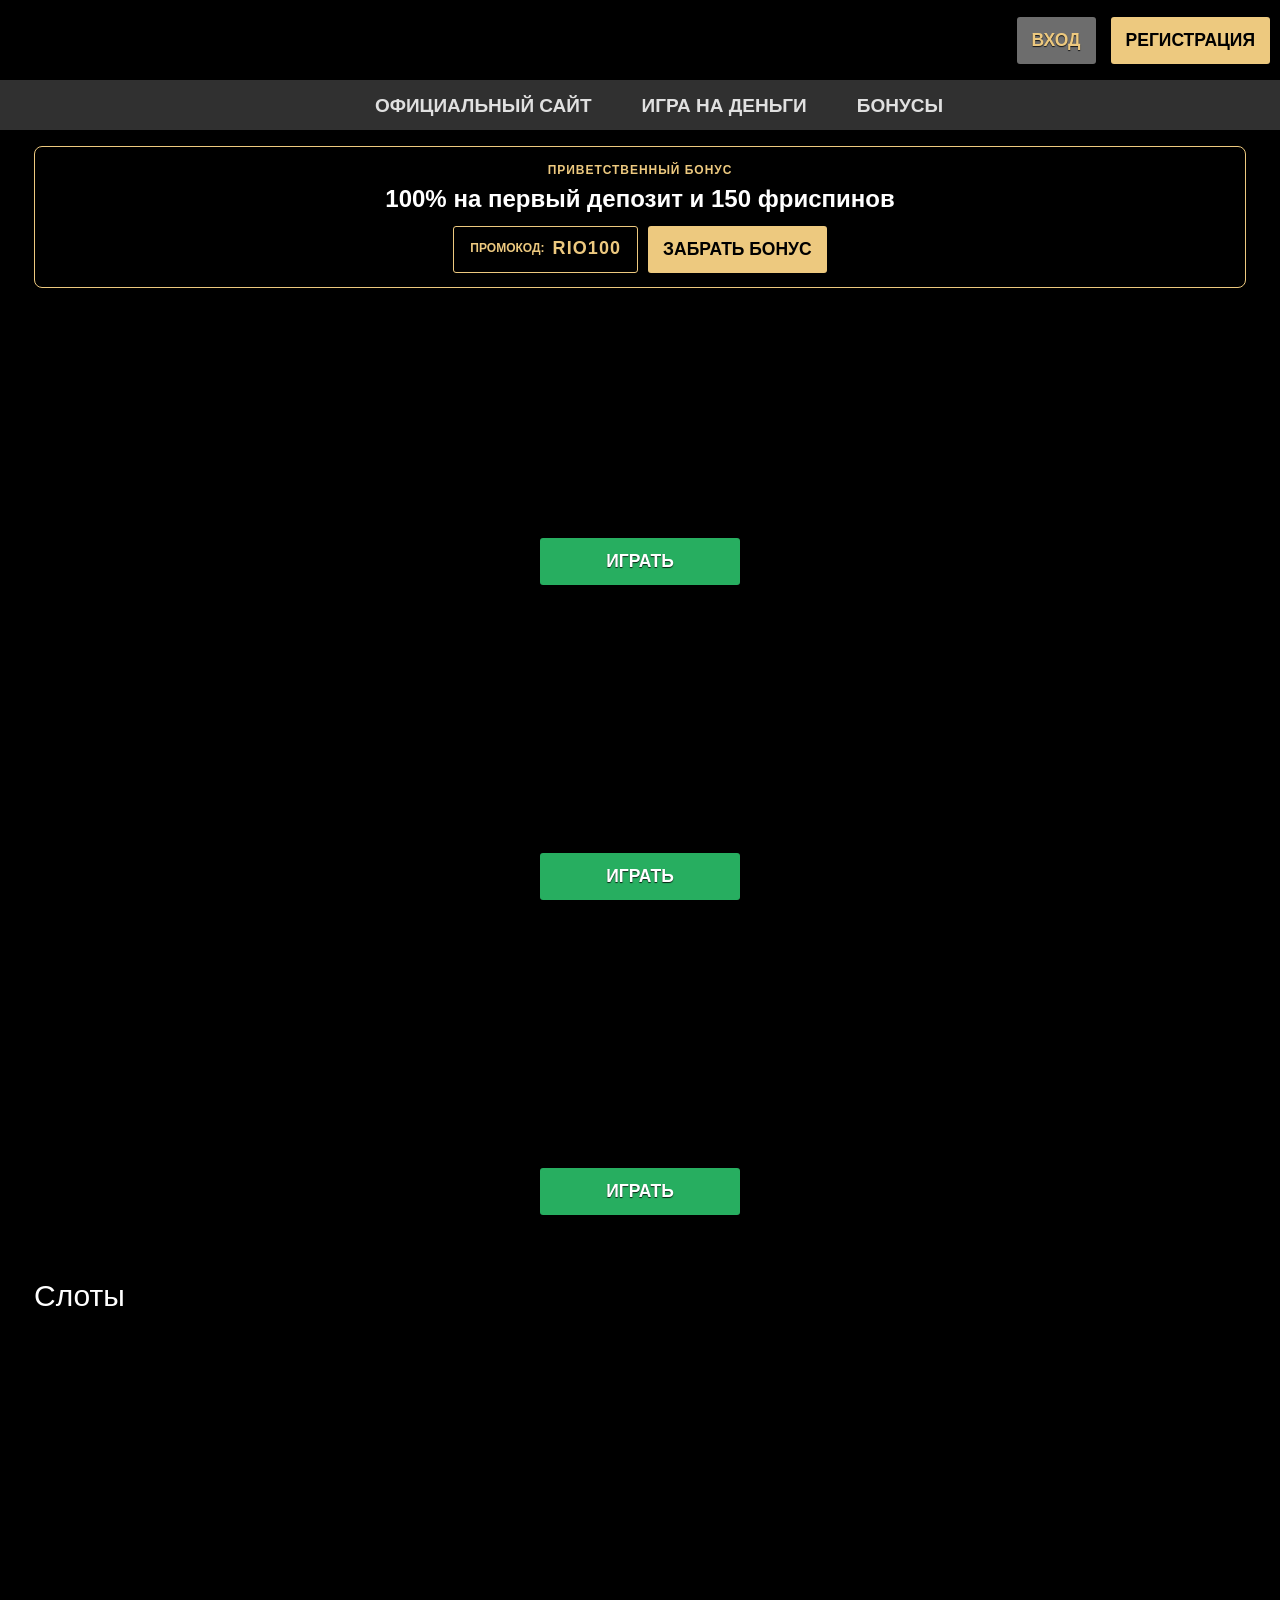
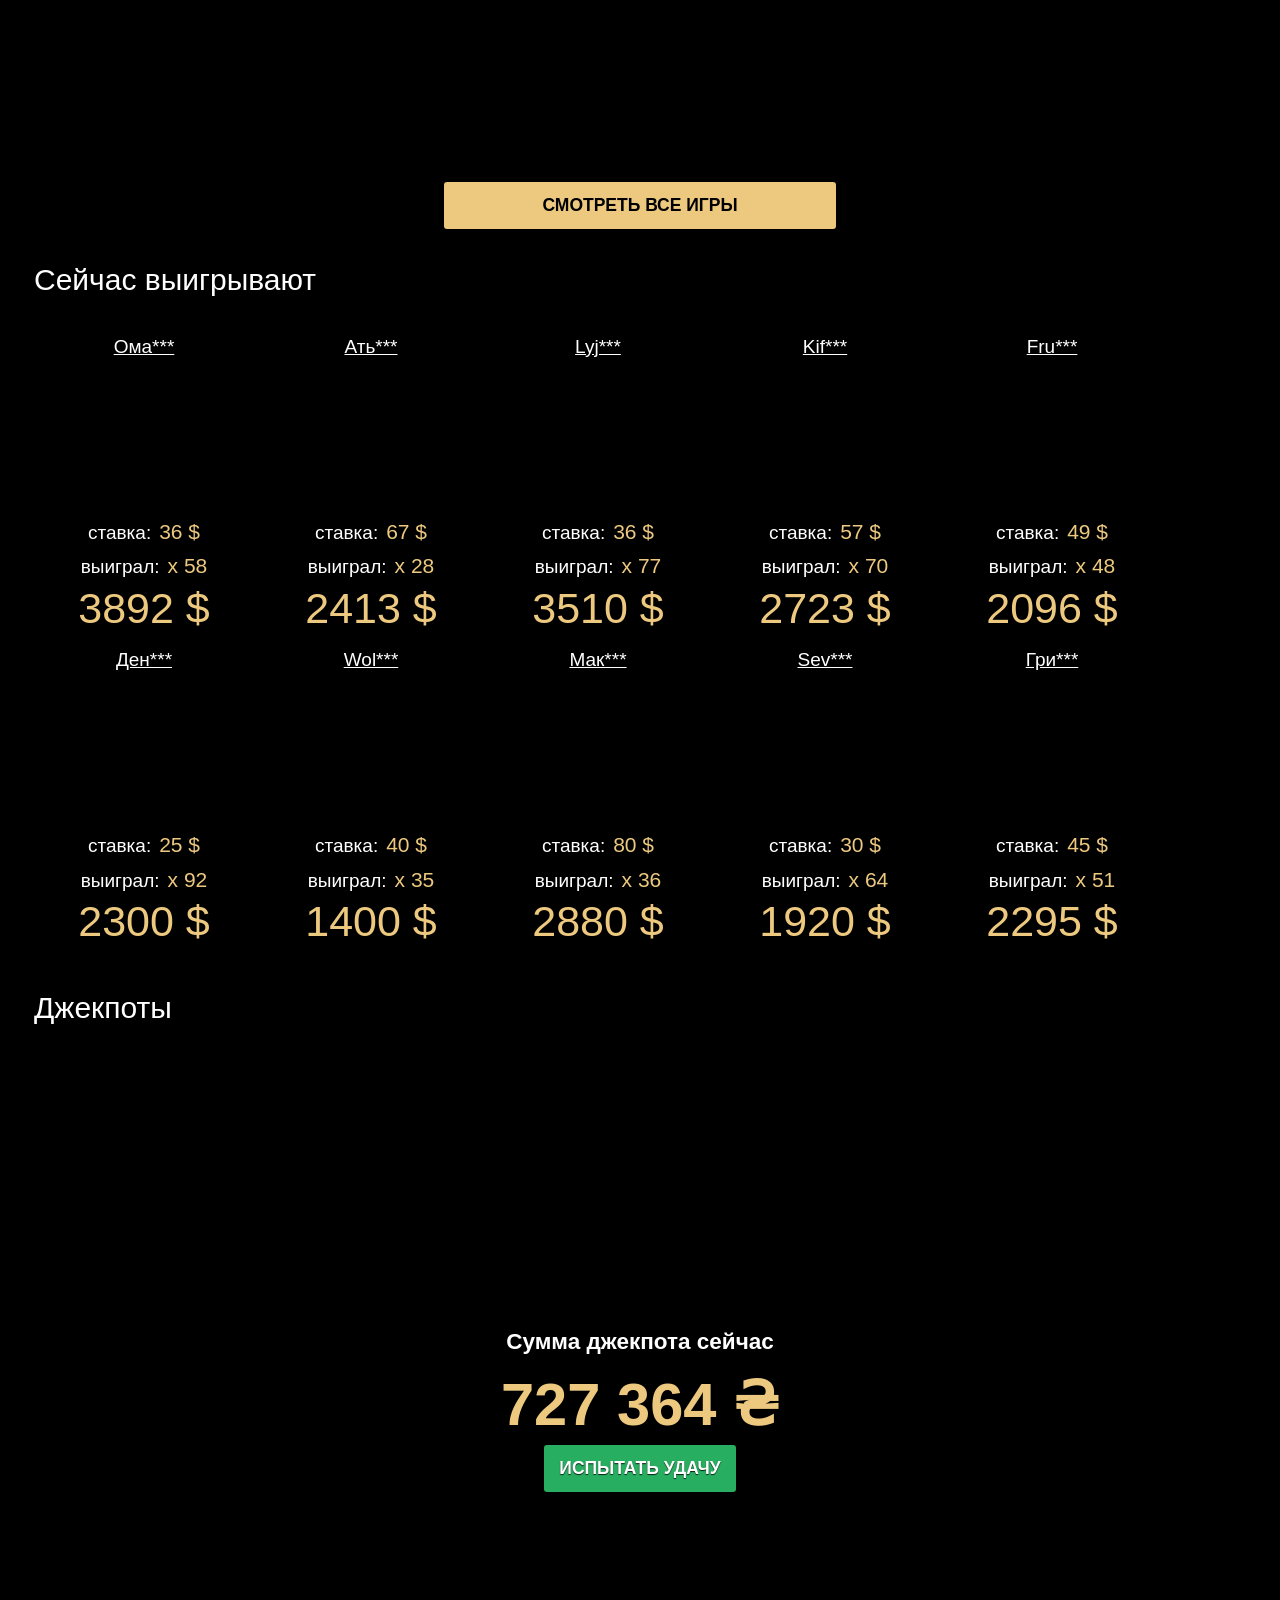
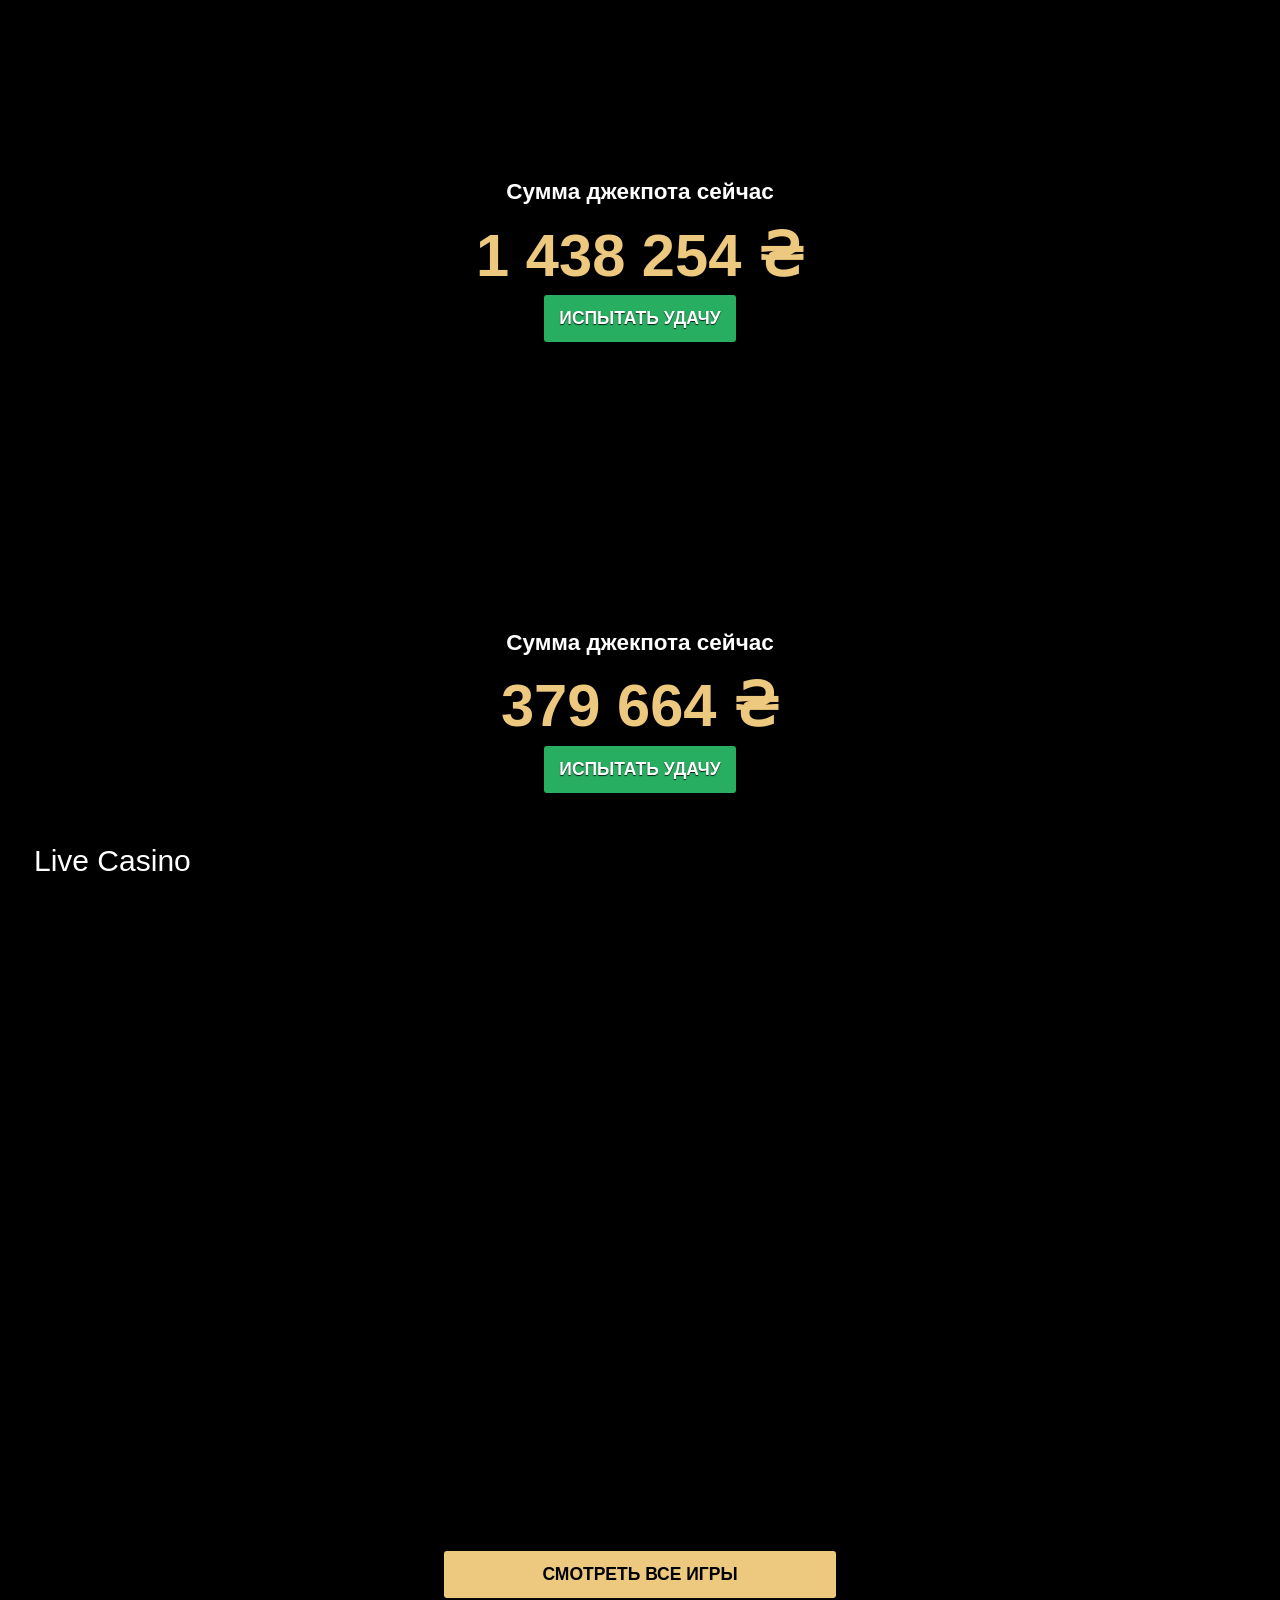
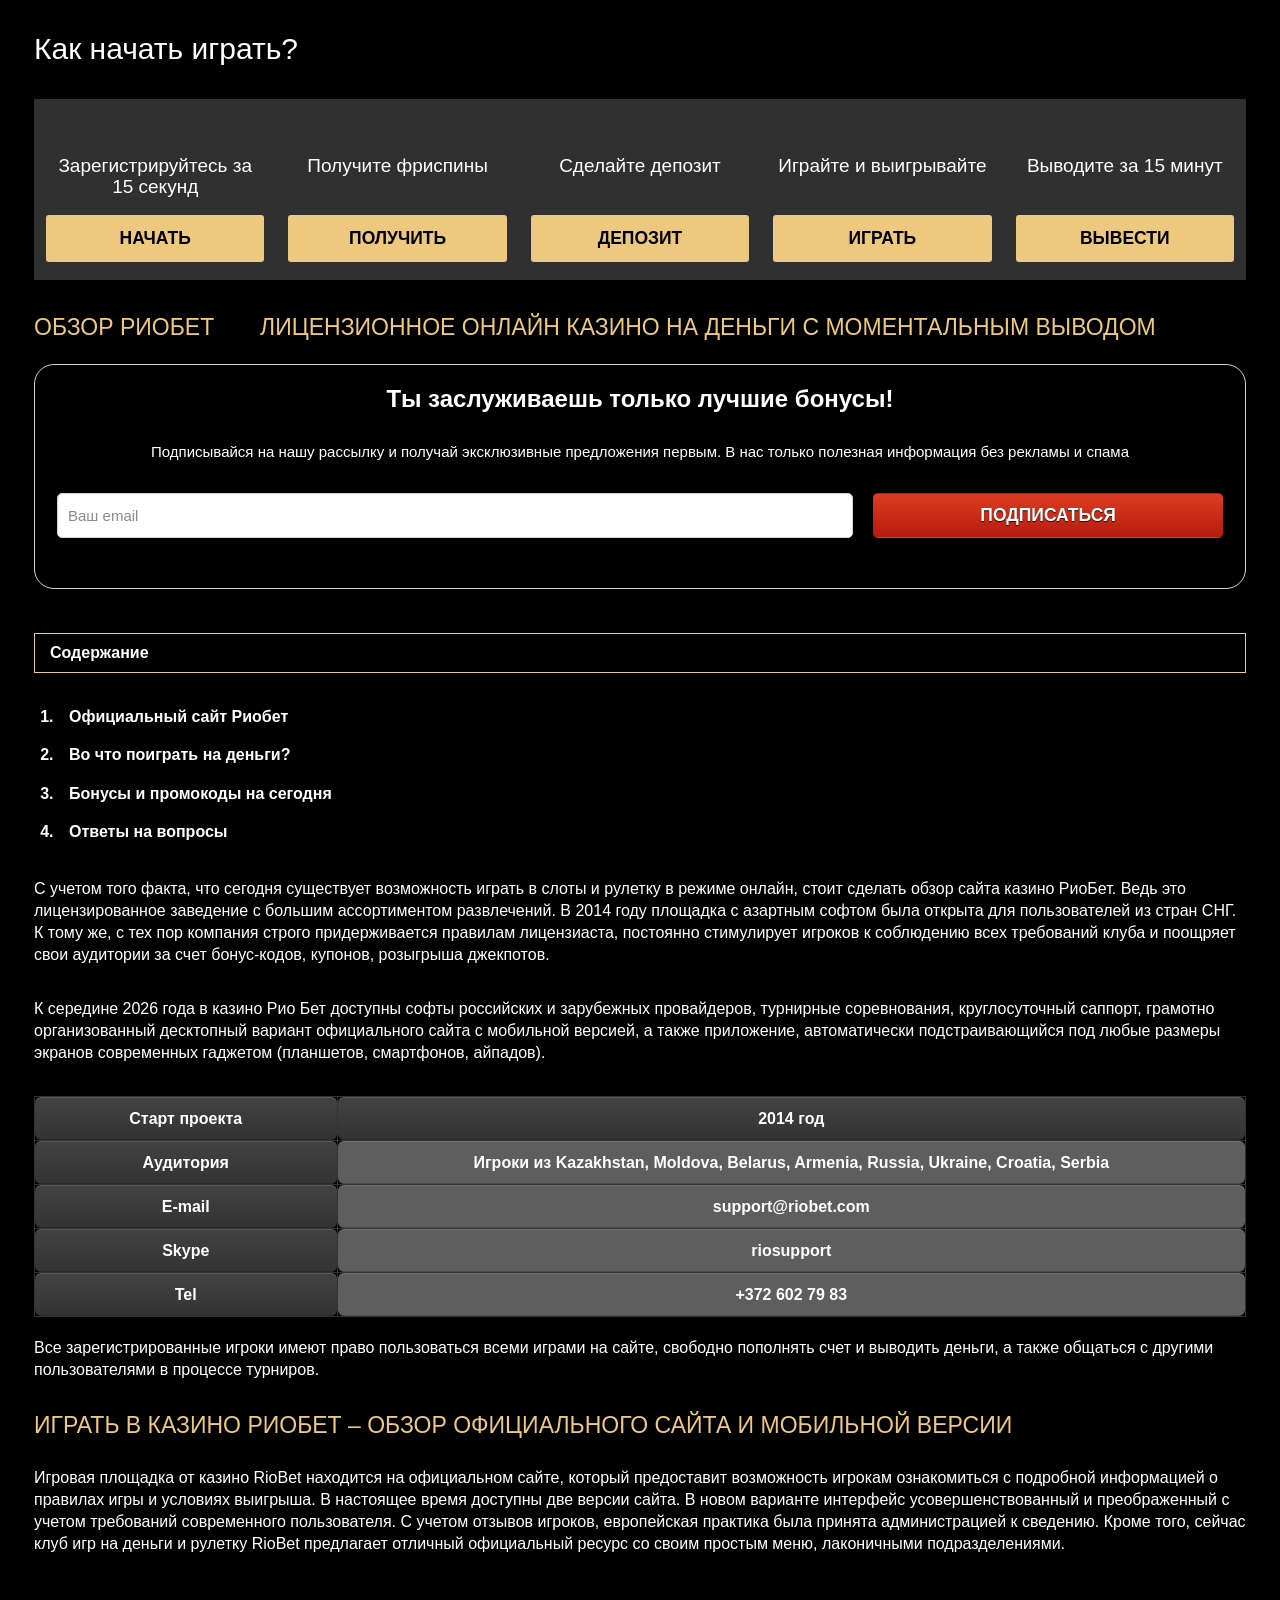
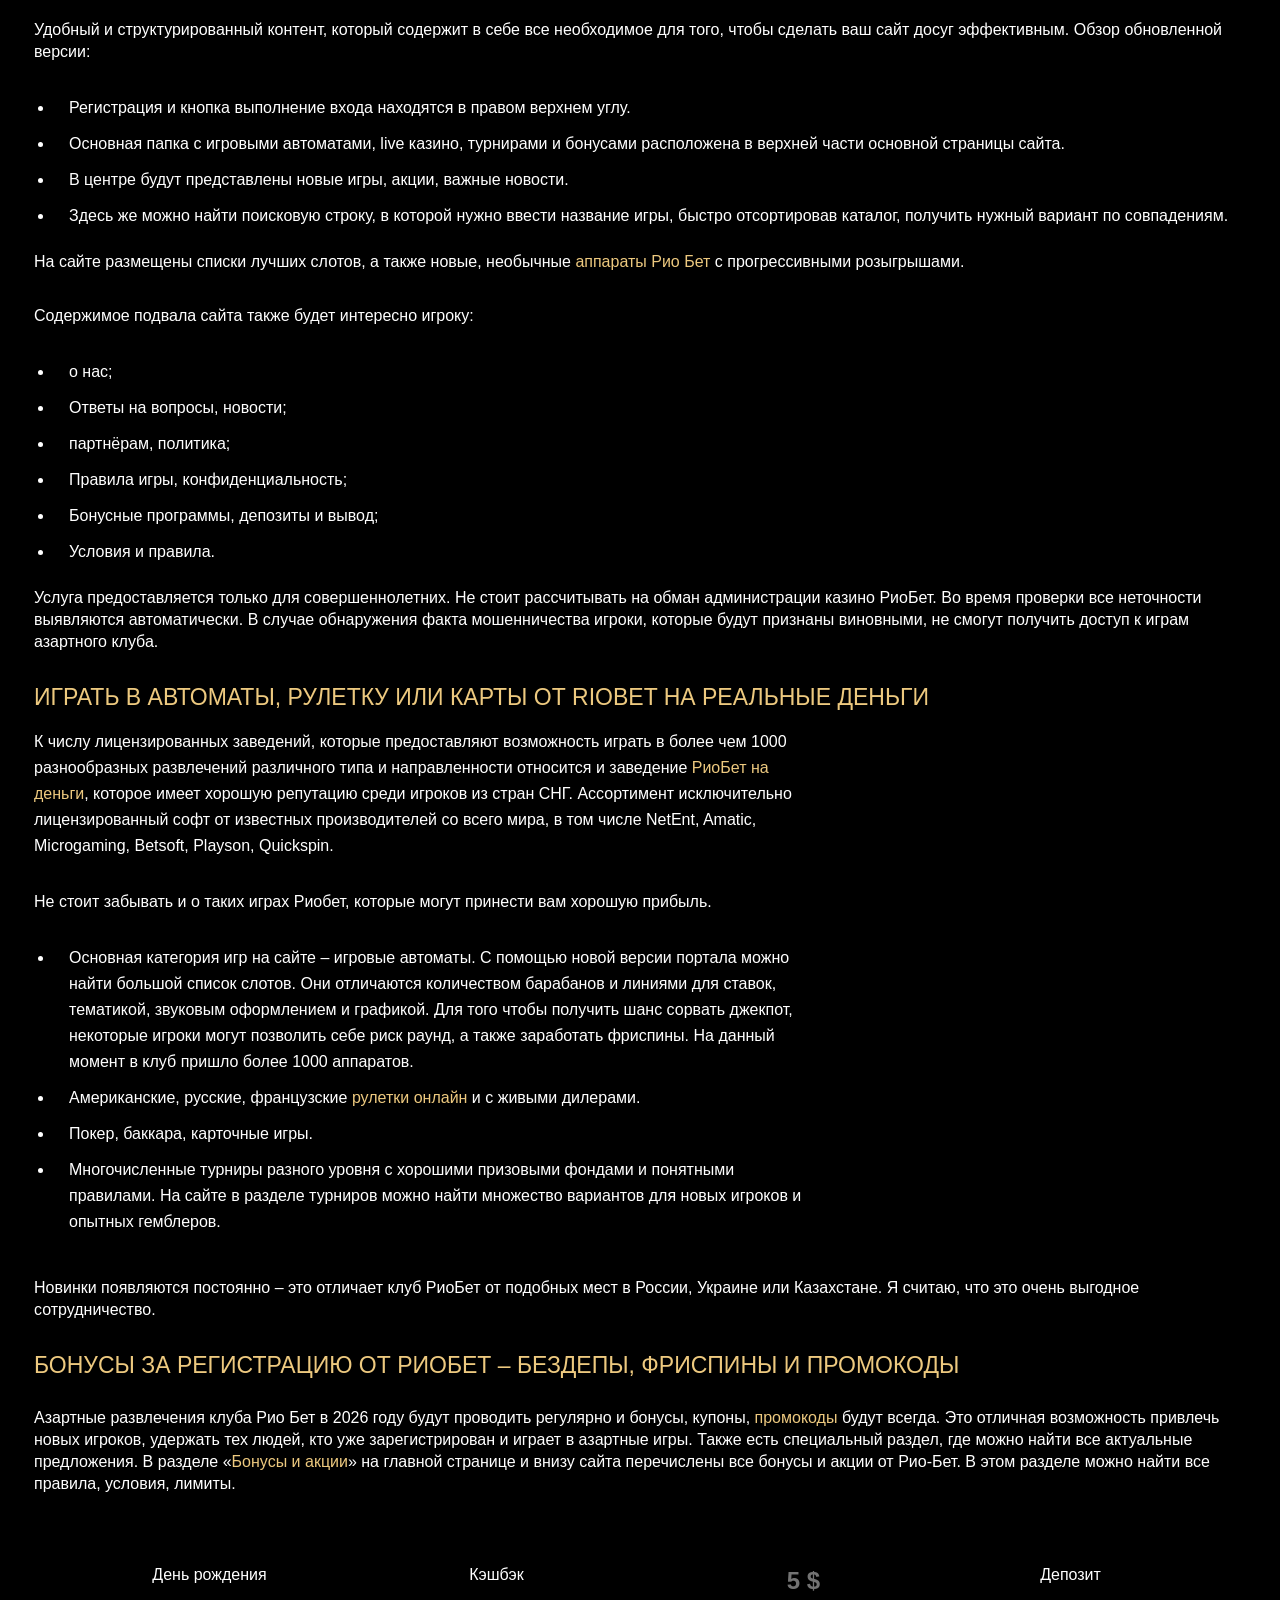
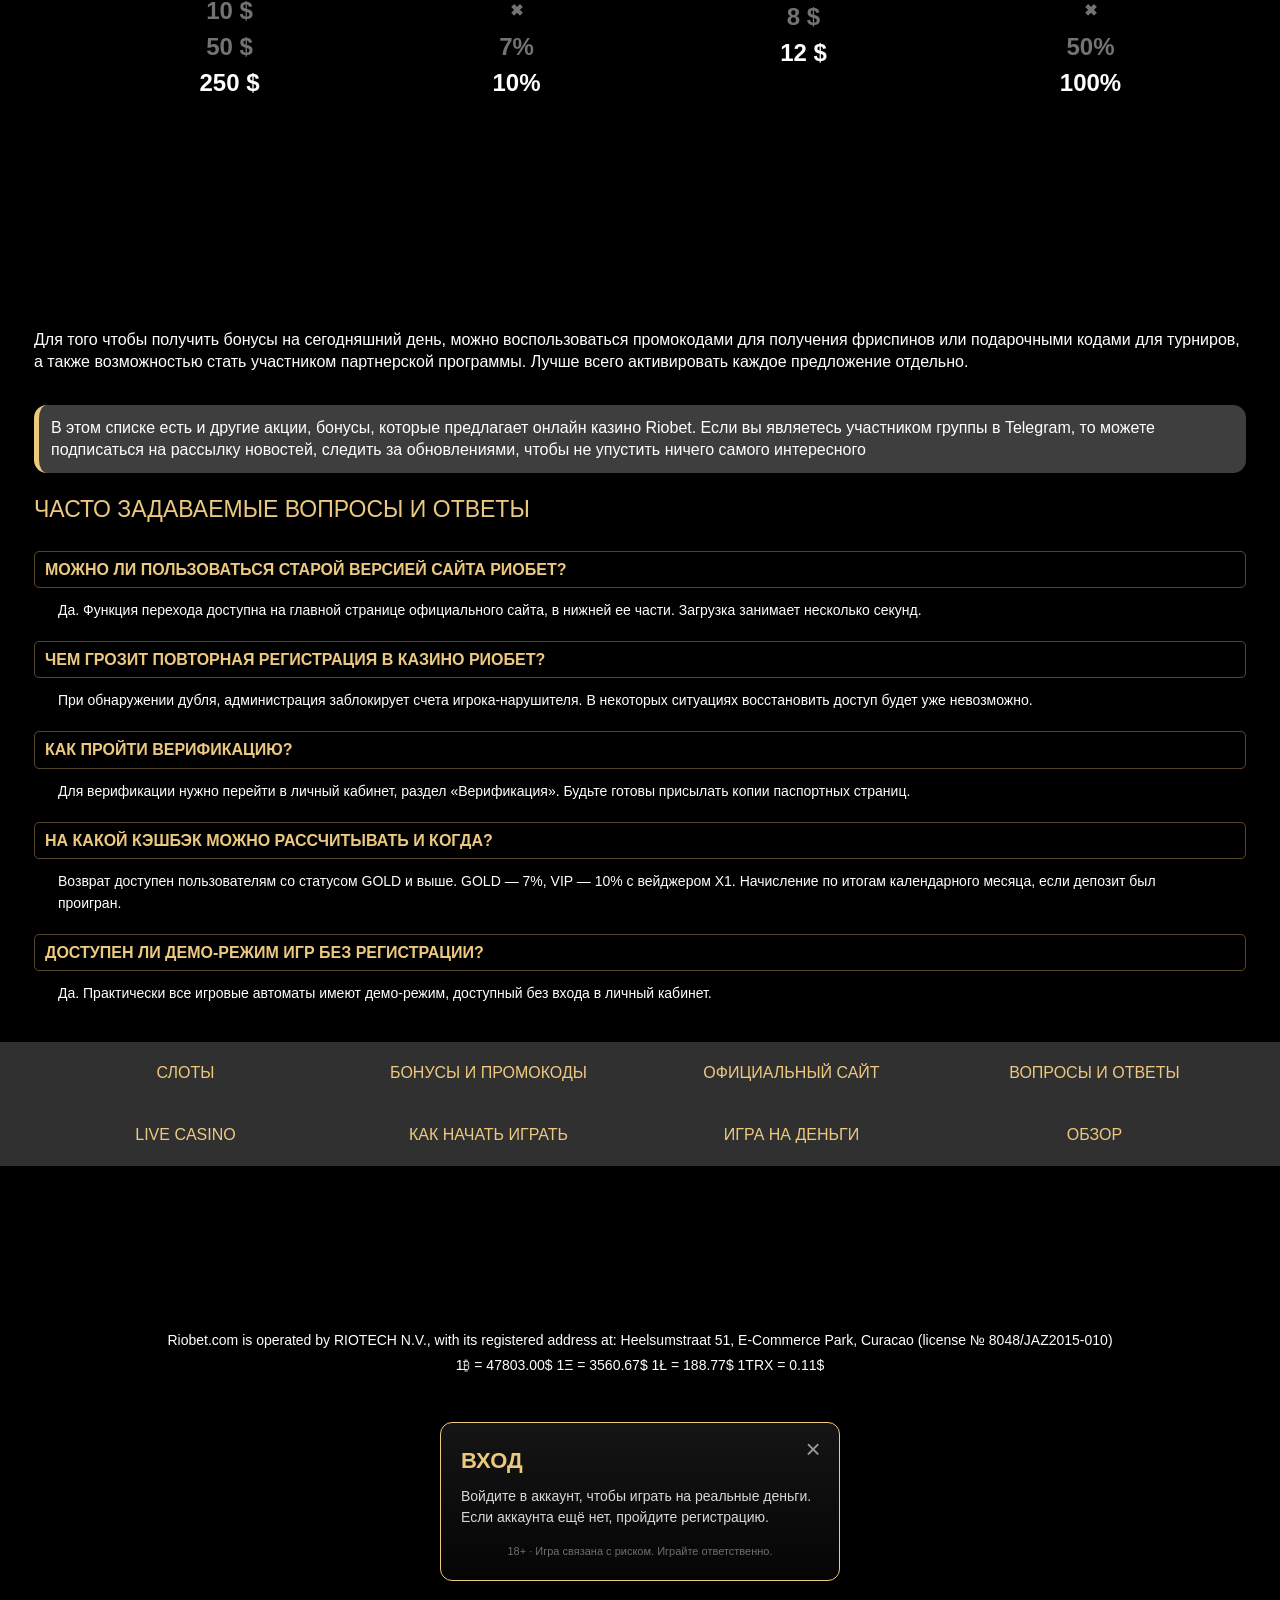
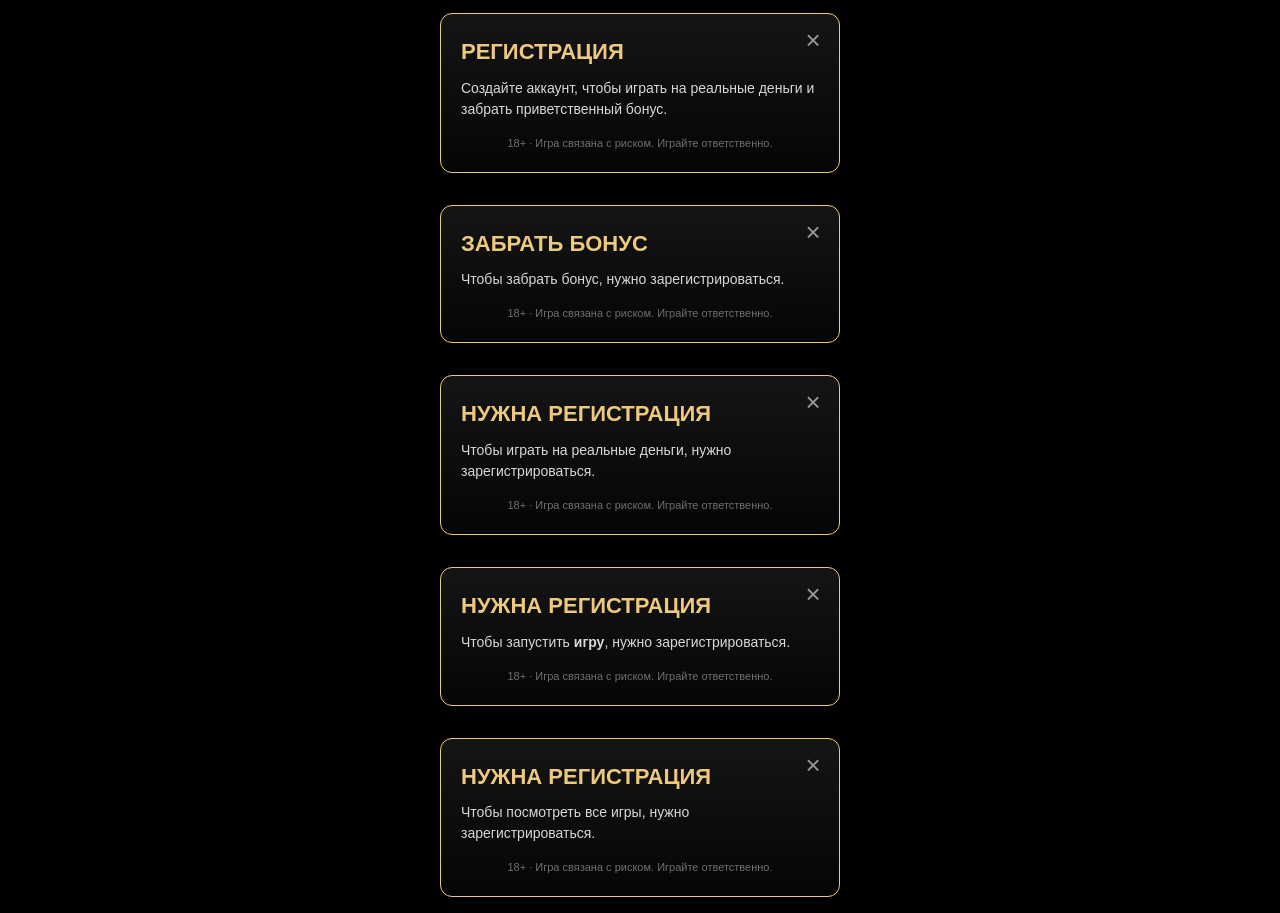
==== amp/index.html @ 5f3648c5 "fix adaptiv" ====
<!DOCTYPE html>
<html lang="ru">
<head>
    <meta charset="UTF-8">
    <meta name="viewport" content="width=device-width,minimum-scale=1,initial-scale=1">
    <title>Riobet</title>
    <link rel="canonical" href="../index.html">
    <meta name="description" content="Riobet">
    <meta name="theme-color" content="#000000">
    <link rel="icon" href="data:image/svg+xml,%3Csvg%20xmlns='http://www.w3.org/2000/svg'%20viewBox='0%200%2032%2032'%3E%3Ccircle%20cx='16'%20cy='16'%20r='15'%20fill='%231d7a3c'%20stroke='%23edc97f'%20stroke-width='2'/%3E%3Ctext%20x='16'%20y='22'%20font-family='Arial'%20font-size='16'%20font-weight='700'%20fill='%23edc97f'%20text-anchor='middle'%3ER%3C/text%3E%3C/svg%3E">
    <style amp-boilerplate>body{-webkit-animation:-amp-start 8s steps(1,end) 0s 1 normal both;-moz-animation:-amp-start 8s steps(1,end) 0s 1 normal both;-ms-animation:-amp-start 8s steps(1,end) 0s 1 normal both;animation:-amp-start 8s steps(1,end) 0s 1 normal both}@-webkit-keyframes -amp-start{from{visibility:hidden}to{visibility:visible}}@-moz-keyframes -amp-start{from{visibility:hidden}to{visibility:visible}}@-ms-keyframes -amp-start{from{visibility:hidden}to{visibility:visible}}@-o-keyframes -amp-start{from{visibility:hidden}to{visibility:visible}}@keyframes -amp-start{from{visibility:hidden}to{visibility:visible}}</style>
    <noscript><style amp-boilerplate>body{-webkit-animation:none;-moz-animation:none;-ms-animation:none;animation:none}</style></noscript>
    <style amp-custom>
        :root{
            --header-h: 58px;
            --subnav-h: 38px;
            --grey-btn: #6d6d6d;
            --nav-bg: #303030;
            --green: #27ae60;
            --cell-body: #5e5e5e;
            --text: #fff;
            --gold-dark: #d4a94f;
            --muted: #a6a6a6;
            --line: #2a2a2a;
            --ease: 0.3s ease;
            --panel: #111;
            --gold: #edc97f;
            --cell-head: #3a3a3a;
            --bg: #000;
            --red-hi: #e13b23;
            --panel-2: #1b1b1b;
            --shell: 1760px;
            --gold-soft: rgba(237, 201, 127, 0.35);
            --radius: 3px;
            --gold-hi: #f7e1b4;
            --ink: #000;
            --radius-lg: 12px;
            --green-hi: #3fcd7b;
            --red: #d0311b;
            --font-size: 16px;
            --font-size-small: 14px;
            --font-size-title: 23px;
        }

        @font-face {
            font-family: "RobotoC";
            font-style: normal;
            font-weight: 400 700;
            font-display: swap;
            src: url("../fonts/rc-cyrillic.woff2") format("woff2");
            unicode-range: U+0301, U+0400-045F, U+0490-0491, U+04B0-04B1, U+2116;
        }

        @font-face {
            font-family: "RobotoC";
            font-style: normal;
            font-weight: 400 700;
            font-display: swap;
            src: url("../fonts/rc-latin.woff2") format("woff2");
            unicode-range: U+0000-00FF, U+0131, U+0152-0153, U+02BB-02BC, U+02C6, U+02DA,
            U+02DC, U+2000-206F, U+2074, U+20AC, U+2122, U+2191, U+2193, U+2212, U+2215,
            U+FEFF, U+FFFD;
        }

        *,
        *::before,
        *::after{
            box-sizing: border-box;
        }

        html{
            -webkit-text-size-adjust: 100%;
        }

        body{
            overflow-x: hidden;
            min-width: 320px;
            color: var(--text);
            margin: 0;
            font: 400 13px/1.65 "RobotoC", "Roboto Condensed", Arial, sans-serif;
            background: #000 url("../img/pattern.png") 50% 50% repeat;
        }

        img, amp-img{
            display: block;
            height: auto;
            max-width: 100%;
        }

        a{
            text-decoration: none;
            transition: color var(--ease), background-color var(--ease);
            cursor: pointer;
            color: var(--gold);
        }

        a:hover{
            text-decoration: underline;
        }

        h1,
        h2,
        h3{
            line-height: 1.25;
            margin: 0 0 0.6em;
            font-weight: 700;
        }

        p{
            margin: 0 0 2em;
        }

        :focus-visible{
            outline: 2px solid var(--gold);
            outline-offset: 2px;
        }

        [id]{
            scroll-margin-top: calc(var(--header-h) + var(--subnav-h) + 10px);
        }

        .scroll-target{
            display: block;
            height: 0;
            overflow: hidden;
            scroll-margin-top: 0;
            padding-top: calc(var(--header-h) + var(--subnav-h) + 10px);
            margin-top: calc((var(--header-h) + var(--subnav-h) + 10px) * -1);
        }

        .visually-hidden{
            padding: 0;
            overflow: hidden;
            position: absolute;
            height: 1px;
            white-space: nowrap;
            margin: -1px;
            clip-path: inset(50%);
            width: 1px;
        }

        /* Каркас */
        .container{
            width: 100%;
            padding-inline: 10px;
            margin-inline: auto;
            max-width: var(--shell);
        }

        .container_article > .container,
        .container_footer_links > .container{
            padding-inline: 20px;
        }

        main{
            position: relative;
            max-width: var(--shell);
            background: transparent;
            margin-inline: auto;
        }

        main::before{
            z-index: -1;
            position: absolute;
            inset: 0 10px;
            background: var(--bg);
            content: "";
        }

        .content_panel{
            position: relative;
            background: var(--bg);
        }

        .content_section{
            padding: 32px 0;
        }

        /* Кнопки */
        .btn[hidden]{
            display: none;
        }

        .btn{
            border: 1px solid transparent;
            background: transparent;
            color: inherit;
            font-family: inherit;
            font-size: 14px;
            font-weight: 700;
            text-align: center;
            border-radius: var(--radius);
            align-items: center;
            display: inline-flex;
            line-height: 19px;
            min-height: 47px;
            cursor: pointer;
            transition: background-color var(--ease), color var(--ease);
            overflow: hidden;
            padding: 0 14px;
            text-transform: uppercase;
            justify-content: center;
        }

        .btn:hover{
            text-decoration: none;
        }

        .btn_gold{
            color: #000;
            background: var(--gold);
        }

        .btn_gold:hover{
            color: #000;
            background: var(--gold-hi);
        }

        .btn_login{
            color: var(--gold);
            background: var(--grey-btn);
            text-shadow: 0 1px 1px rgba(0, 0, 0, 0.8);
        }

        .btn_login:hover{
            background: #555;
            color: var(--gold);
        }

        .btn_green{
            background: var(--green);
            color: #fff;
            text-shadow: 0 1px 1px rgba(0, 0, 0, 0.8);
        }

        .btn_green:hover{
            color: #fff;
            background: var(--green-hi);
        }

        .btn_red{
            color: #fff;
            background: linear-gradient(180deg, #de3c21 0%, #b41b0f 100%);
            text-shadow: 0 1px 1px rgba(0, 0, 0, 0.8);
        }

        .btn_red:hover{
            color: #fff;
            background: linear-gradient(180deg, #ef4a2e 0%, #c92315 100%);
        }

        .btn_block{
            width: 100%;
            display: flex;
        }

        /* Шапка */
        .container_header{
            left: 0;
            right: 0;
            top: 0;
            position: fixed;
            z-index: 200;
            height: var(--header-h);
            display: flex;
            align-items: center;
            padding: 0;
            background: #000;
        }

        .wrapper_content{
            align-items: center;
            gap: 10px;
            justify-content: space-between;
            display: flex;
            width: 100%;
            height: 100%;
        }

        .logo{
            line-height: 0;
            display: flex;
            align-items: center;
            flex: none;
        }

        .logo:hover{
            text-decoration: none;
        }

        .logo img, .logo amp-img{
            height: 32px;
            width: auto;
            display: block;
            object-fit: contain;
        }

        .buttons{
            align-items: center;
            display: flex;
            gap: 6px;
        }

        .buttons .btn{
            font-size: 11px;
            line-height: 15px;
            min-height: 34px;
            padding: 0 10px;
        }

        /* Навигация */
        .container_nav{
            background: var(--nav-bg);
            color: #e0e0e0;
            left: 0;
            top: var(--header-h);
            z-index: 100;
            position: fixed;
            width: 100%;
        }

        .container_nav_list{
            overflow-x: auto;
            scrollbar-width: none;
            display: flex;
            list-style: none;
            margin: 0;
            align-items: center;
            justify-content: center;
        }

        .container_nav_list::-webkit-scrollbar{
            display: none;
        }

        .container_nav_list > li{
            flex: none;
        }

        .container_nav_item{
            white-space: nowrap;
            display: flex;
            color: #e0e0e0;
            margin: 10px 6px;
            text-transform: uppercase;
            align-items: center;
            font-size: 11px;
            font-weight: 700;
            line-height: 14px;
            cursor: default;
            flex: none;
        }

        .container_nav_item:hover{
            text-decoration: none;
        }

        .container_nav_ico{
            margin-right: 8px;
            display: flex;
            position: relative;
            width: 18px;
            height: 18px;
            flex: none;
        }

        .container_nav_ico amp-img{
            filter: drop-shadow(0 0 2px rgba(255, 255, 255, 0.35));
        }

        @media (min-width: 420px){
            :root{
                --subnav-h: 40px;
            }

            .logo img, .logo amp-img{
                height: 38px;
            }

            .buttons{
                gap: 8px;
            }

            .buttons .btn{
                font-size: 14px;
                line-height: 19px;
                min-height: 47px;
                padding: 0 14px;
            }

            .container_nav_item{
                margin: 10px;
                font-size: 12px;
                line-height: 15px;
            }

            .container_nav_ico{
                margin-right: 8px;
                width: 20px;
                height: 20px;
            }
        }

        /* Приветственный бонус */
        .container_offer{
            padding: calc(var(--header-h) + var(--subnav-h) + 12px) 0 12px;
        }

        .container_offer .container{
            padding-inline: 20px;
        }

        .container_offer_box{
            border: 1px solid var(--gold);
            border-radius: 8px;
            background: #000;
            padding: 14px 16px;
            text-align: center;
        }

        .container_offer_kicker{
            margin: 0 0 4px;
            color: var(--gold);
            font-size: 12px;
            font-weight: 700;
            letter-spacing: 0.08em;
            text-transform: uppercase;
        }

        .container_offer_text{
            margin: 0 0 12px;
            color: #fff;
            font-size: clamp(18px, 2vw, 24px);
            font-weight: 700;
            line-height: 1.2;
        }

        .container_offer_row{
            display: flex;
            flex-direction: column;
            align-items: stretch;
            gap: 10px;
        }

        .container_offer_code{
            margin: 0;
            display: flex;
            align-items: center;
            justify-content: center;
            gap: 8px;
            min-height: 47px;
            padding: 0 16px;
            border: 1px solid var(--gold);
            border-radius: var(--radius);
            background: transparent;
        }

        .container_offer_code_label{
            color: var(--gold);
            font-size: 12px;
            font-weight: 700;
            text-transform: uppercase;
        }

        .container_offer_code_value{
            color: var(--gold);
            font-size: 18px;
            font-weight: 700;
            letter-spacing: 0.06em;
        }

        .container_offer .btn{
            min-height: 47px;
        }

        /* Приветственный бонус от 640px */
        @media (min-width: 640px){
            .container_offer_row{
                flex-direction: row;
                justify-content: center;
                align-items: center;
            }

            .container_offer_code,
            .container_offer .btn{
                min-width: 220px;
            }
        }

        /* Слайдер акций */
        .container_slider{
            padding-top: 0;
        }

        .item_slide{
            flex: 0 0 100%;
            max-width: 100%;
            position: relative;
        }

        .item_slide_img{
            object-fit: cover;
            object-position: 50% 50%;
            aspect-ratio: 2 / 1;
            width: 100%;
        }

        .item_slide_cta{
            left: 0;
            right: 0;
            bottom: 10px;
            text-align: center;
            position: absolute;
        }

        .item_slide_cta .btn{
            min-width: 150px;
        }

        /* Слоты */
        .container_games_inner{
            padding: 32px 10px 0;

        }

        .container_games_live .container_games_inner{
            padding-top: 0;
        }

        .container_games_title,
        .container_winners_title,
        .container_jackpot_title,
        .container_howto_heading{
            color: #fff;
            margin: 0;
            padding: 32px 0;
            font-size: 24px;
            font-weight: 400;
        }

        #games-title{
            padding-top: 0;
        }

        .container_games_grid{
            list-style: none;
            display: grid;
            padding: 0;
            grid-template-columns: repeat(2, 1fr);
            margin: 0;
            gap: 3px;
        }

        .item_game_btn{
            cursor: pointer;
            width: 100%;
            position: relative;
            overflow: hidden;
            background: #000;
            display: block;
            padding: 0;
            border: 0;
        }

        .item_game_btn > img, .item_game_btn > amp-img{
            width: 100%;
            display: block;
            transition: filter 0.25s ease, transform 0.25s ease;
            aspect-ratio: 3 / 2;
            object-fit: cover;
        }

        .item_game_play{
            opacity: 0;
            transition: opacity 0.25s ease, transform 0.25s ease,
            background-color var(--ease);
            border-radius: 50%;
            top: 50%;
            left: 50%;
            box-shadow: 0 6px 18px rgba(0, 0, 0, 0.45);
            width: 56px;
            display: flex;
            height: 56px;
            align-items: center;
            position: absolute;
            background: var(--green);
            transform: translate(-50%, -50%) scale(0.75);
            justify-content: center;
        }

        .item_game_play amp-img{
            margin-left: 3px;
        }

        .item_game_btn:is(:hover, :focus-visible) > img, .item_game_btn:is(:hover, :focus-visible) > amp-img{
            filter: blur(4px) brightness(0.55);
            transform: scale(1.04);
        }

        .item_game_btn:is(:hover, :focus-visible) .item_game_play{
            opacity: 1;
            transform: translate(-50%, -50%) scale(1);
        }

        .item_game_btn:hover .item_game_play{
            background: var(--green-hi);
        }

        .container_games_more{
            padding: 32px 0 0;
        }

        .container_games_more .btn{
            margin: 0 auto;
            max-width: 100%;

        }

        /* Модальные окна */
        .games_lightbox{
            height: 100%;
            display: flex;
            align-items: center;
            justify-content: center;
            padding: 16px;
            background: rgba(0, 0, 0, 0.82);
            box-sizing: border-box;
        }

        .games_lightbox_window{
            position: relative;
            width: 100%;
            max-width: 400px;
            max-height: calc(100vh - 32px);
            overflow-y: auto;
            padding: 24px 20px 20px;
            background:  linear-gradient(180deg, #151515 0%, #050505 100%);
            border: 1px solid var(--gold);
            border-radius: 12px;
        }

        .games_lightbox_close{
            position: absolute;
            top: 10px;
            right: 10px;
            width: 32px;
            height: 32px;
            padding: 0;
            border: 0;
            background: transparent;
            color: #9a9a9a;
            font-size: 26px;
            line-height: 1;
            cursor: pointer;
        }

        .games_lightbox_title{
            margin: 0 0 12px;
            padding-right: 30px;
            color: var(--gold);
            font-size: 22px;
            text-transform: uppercase;
        }

        .games_lightbox_text{
            margin: 0 0 14px;
            color:#d8d8d8;
            font-size: var(--font-size-small);
            line-height: 1.5;
        }

        .games_lightbox_note{
            margin: 14px 0 0;
            color: #6f6f6f;
            font-size: 11px;
            text-align: center;
        }

        /* Победители */
        .container_winners_inner{
            padding: 0 10px;
        }

        .container_winners_slider{
            position: relative;
        }

        .item_winner{
            text-align: center;
            scroll-snap-align: start;
            flex: 0 0 calc((100% - 7px) / 2);
        }

        .item_winner_player{
            text-decoration: underline;
            margin: 0;

            color: #fff;
            font-size: 15px;
            line-height: 1.65;
        }

        .item_winner_row{
            font-size: 15px;
            margin: 0;
            color: #fff;
            line-height: 1.65;
        }

        .item_winner_row_bet{
            padding-top: 5px;
        }

        .item_winner_row_mult{
            padding-bottom: 5px;
        }

        .item_winner_row span{
            color: var(--gold);
            font-size: 17px;
            padding-left: 8px;
        }

        .item_winner_sum{
            color: var(--gold);
            margin: 0;
            padding-bottom: 10px;
            line-height: 1.3;
            font-size: 20px;
        }

        /* Джекпот */
        .container_jackpot_inner{
            padding: 0 10px;
        }

        .container_jackpot_slide{
            position: relative;
        }

        .container_jackpot_img{
            width: 100%;
            object-fit: cover;
            height: 250px;
        }

        .container_jackpot_slide::after{
            position: absolute;

            height: 65%;
            content: "";
            pointer-events: none;
            inset: auto 0 0;
            background: linear-gradient(
                    180deg,
                    rgba(0, 0, 0, 0) 0%,
                    rgba(0, 0, 0, 0.78) 100%
            );
        }

        .container_jackpot_label,
        .container_jackpot_sum,
        .container_jackpot_cta{
            text-align: center;
            left: 0;
            right: 0;
            position: absolute;

        }

        .container_jackpot_label{
            bottom: 48%;
            text-shadow: 0 0 5px #000;
            font-size: 18px;
            font-weight: 700;
            z-index: 2;

            margin: 0;
        }

        .container_jackpot_sum{
            margin: 0;
            text-shadow: 0 0 5px #000;
            bottom: 24%;
            font-size: 40px;
            font-weight: 700;
            color: var(--gold);
            line-height: 1.2;
            z-index: 2;
        }

        .container_jackpot_cta{
            bottom: 5%;
            z-index: 2;

        }

        /* Как начать играть */
        .container_howto_inner{
            padding: 0 10px;
        }

        .container_howto_list{
            list-style: none;
            padding: 0;
            flex-wrap: wrap;
            margin: 0;
            display: flex;
        }

        .container_howto_item{
            background: var(--nav-bg);
            width: 50%;
            display: flex;
            flex-direction: column;
            padding: 0 10px;
        }

        .container_howto_icon{
            text-align: center;
            padding: 24px 0 16px;
        }

        .container_howto_icon img, .container_howto_icon amp-img{
            margin: 0 auto;
            max-height: 96px;
            max-width: 100%;
            width: auto;
            display: block;
        }

        .container_howto_text{
            min-height: 46px;
            line-height: 18px;
            color: #fff;
            font-size: 15px;
            text-align: center;
            margin: 0;
        }

        .container_howto_cta{
            padding-bottom: 14px;
            margin-top: auto;
        }

        /* Статья */
        .container_article{
            line-height: 22px;
            color: #fff;
            font-size: var(--font-size-small);
        }

        article.container_article_pb{
            padding-bottom: 8px;

        }

        .container_article p{
            margin: 0 0 2rem;
        }

        .container_article_title{
            color: var(--gold);
            padding: 0;
            margin: 0 0 20px;
            text-transform: uppercase;
            line-height: 24px;

            font-size: 20px;
            font-weight: 500;
        }

        .container_article_title-ico{
            width: 1.2em;
            display: inline-block;
            margin: 0 0.12em;
            height: 1.2em;
            vertical-align: -0.2em;
            object-fit: contain;
        }

        .container_article h2{
            line-height: 24px;
            color: var(--gold);
            font-size: 20px;
            font-weight: 500;
            text-transform: uppercase;
            margin: 0 0 20px;
        }

        .container_article #official + h2{
            margin-bottom: 30px;
        }

        .container_article #play + h2{
            margin-bottom: 20px;
        }

        .container_article_lead{
            line-height: 26px;
        }

        .container_article h3{
            margin: 0 0 20px;
            line-height: 19.2px;
            color: var(--gold);
            font-size: var(--font-size);
            font-weight: 500;
            text-transform: uppercase;

        }

        .container_article_list{
            margin: 0;
            list-style: disc outside;
            padding: 0 0 12px 20px;
            color: #fff;
        }

        .container_article_list li {
            line-height: inherit;
            line-height: 26px;
            font-size: inherit;
            font-size: var(--font-size);
            padding: 0 0 10px 15px;
            color: #fff;
            margin: 0;
            list-style-type: disc;
        }

        .container_article_list li::marker {
            color: #fff;
        }

        .container_article_list b{
            color: #fff;
        }

        .container_article_shot{
            margin: 0 0 20px;
            width: 100%;
            display: flex;
            justify-content: center;
        }

        .container_article_shot img, .container_article_shot amp-img{
            display: block;
            max-width: min(100%, 1050px);
            height: auto;
            width: 100%;
            flex: 0 1 1050px;
        }

        /* Бонусные карточки */
        .container_bonuses{
            padding: 0 10px;
            width: 100%;
            margin: 0 auto 2rem;
            max-width: 1134px;
            display: flex;
            gap: 12px;
            flex-wrap: wrap;
            justify-content: center;
            align-items: stretch;
            list-style: none;
            box-sizing: border-box;
        }

        .container_bonus{
            color: #fff;
            box-sizing: border-box;
            aspect-ratio: 600 / 645;
            min-height: 360px;
            padding: 12px 10px 18px;
            box-shadow: none;
            border-radius: 0;
            background-color: transparent;
            background-image: url("../img/bonus/card-frame.webp");
            background-repeat: no-repeat;
            background-position: center;
            background-size: 100% 100%;
            flex-direction: column;
            flex: 1 1 calc(50% - 6px);
            display: flex;
            border: 0;
            margin: 0;
            max-width: calc(50% - 6px);
            align-items: center;
            position: relative;
        }

        .container_bonus_info{
            border-radius: 50%;
            border: 0;
            position: absolute;
            display: block;
            top: 15px;
            right: 15px;
            z-index: 2;
            object-fit: contain;
            width: 26px;
            pointer-events: none;
            padding: 0;
            background: transparent;
            height: 26px;
        }

        .container_bonus_hero{
            height: auto;
            object-fit: contain;
            display: block;
            width: 100%;
            max-width: 190px;
        }

        .container_bonus_arrow{
            margin: 2px 0 8px;
            object-fit: contain;
            height: auto;
            width: 42px;
            display: block;
        }

        .container_article .container_bonus_title{
            margin: 8px 0 12px;
            font-size: var(--font-size);
            font-weight: 500;
            padding: 0 6px;
            line-height: 1.25;
            text-align: center;
            color: #fff;
        }

        .container_bonus_tiers,
        .container_bonus_tiers li{
            list-style: none;
        }

        .container_bonus_tiers{
            align-items: center;
            width: 100%;
            margin: 0;
            padding: 0;
            display: flex;
            flex-direction: column;
            gap: 8px;
        }

        .container_bonus_tier{
            font-size: 18px;
            font-weight: 700;
            gap: 10px;
            color: #fff;
            line-height: 1;
            align-items: center;
            justify-content: center;
            min-height: 28px;
            padding: 0;
            display: flex;
            margin: 0;
        }

        .container_bonus_tier_muted{
            color: rgba(255, 255, 255, 0.45);
        }

        .container_bonus_tier_muted .container_bonus_crown{
            opacity: 0.75;
        }

        .container_bonus_crown{
            width: 34px;
            object-fit: contain;
            display: block;
            flex: none;
            height: auto;
        }

        .container_bonus_crown_vip{
            width: 34px;
        }

        .container_bonus_na{
            font-size: var(--font-size);
            line-height: 1;
        }

        /* Бонусные карточки от 720px — в один ряд */
        @media (min-width: 720px) {
            .container_bonuses{
                padding-top: 10px;
                flex-direction: row;
                flex-wrap: nowrap;
                align-items: stretch;
                gap: 14px;
            }

            .container_bonus{
                aspect-ratio: auto;
                min-height: 360px;
                max-width: none;
                width: auto;
                padding: 20px;
                flex: 1 1 0;
            }

            .container_bonus_hero{
                max-width: 250px;
            }

            .container_bonus_title{
                font-size: var(--font-size-small);
            }

            .container_bonus_tier{
                gap: 6px;
                font-size: 24px;
            }
        }

        /* Колонки в статье */
        .container_article_split{
            flex-direction: column;
            margin: 0 0 20px;
            gap: 12px;
            display: flex;
        }

        .container_article_split-aside{
            flex: none;
            margin: 0;
        }

        .container_article_split-aside img, .container_article_split-aside amp-img{
            height: auto;
            width: 100%;
            max-width: 410px;
            margin-inline: auto;
            display: block;
        }

        .container_article_split-main{
            flex: 1 1 auto;
            min-width: 0;
        }

        .container_article_split-main > :last-child{
            margin-bottom: 0;
        }

        /* Колонки в статье от 900px */
        @media (min-width: 900px) {
            .container_article_split{
                align-items: flex-start;
                gap: 20px;
                flex-direction: row;
            }

            .container_article_split-aside{
                order: 2;
                width: 410px;
            }

            .container_article_split-aside img, .container_article_split-aside amp-img{
                margin-inline: 0;
            }

            .container_article_split-main{
                order: 1;
            }
        }

        /* Цитата */
        .content_note{
            border-radius: 13px;
            border-left: 5px solid var(--gold);
            background: #3e3e3e;
            color: #fff;
            padding: 12px;
            margin: 5px 0 24px;
        }

        .content_note p{
            margin: 0;
            line-height: 22px;
            font-size: var(--font-size);
            color: #fff;

        }

        /* Таблица характеристик */
        .wrapper_table{
            margin: 0 0 20px;
            overflow-x: auto;
            scrollbar-width: none;

        }

        .wrapper_table::-webkit-scrollbar{
            display: none;
        }

        .container_table{
            font-size: var(--font-size-small);
            border: 1px solid #333;
            width: 100%;
            background: #000;
        }

        .container_table_row{
            grid-template-columns: 25% 1fr;
            display: grid;
        }

        .container_table_th,
        .container_table_td{
            min-width: 0;
            display: flex;
            font-weight: 700;
            color: #fff;
            border-radius: 0;
            align-items: stretch;
            justify-content: center;
            text-align: center;
            border: 0;
            padding: 0;
            background: transparent;
        }

        .container_table_th{
            border-right: 1px solid #333;
            border-bottom: 1px solid #333;
        }

        .container_table_td{
            border-bottom: 1px solid #333;
        }

        .container_table_row:last-child .container_table_th,
        .container_table_row:last-child .container_table_td{
            border-bottom: 0;
        }

        .container_table_cell{
            width: 100%;
            flex: 1 1 auto;
            display: flex;
            align-items: center;
            justify-content: center;
            background: var(--cell-body);
            padding: 10.5px 10px;
            box-shadow:
                    inset 0 1px 0 rgba(255, 255, 255, 0.12),
                    inset 0 -1px 0 rgba(0, 0, 0, 0.2);
            border-radius: 6px;
        }

        .container_table_th .container_table_cell,
        .container_table_cell_head{
            background: linear-gradient(180deg, #424242 0%, #333333 100%);
        }

        /* Вопросы и ответы */
        .container_faq{
            display: flex;
            flex-direction: column;
            margin: 0 0 20px;
            gap: 10px;
        }

        .container_faq_item{
            margin: 0;
        }

        .container_faq_q {
            text-transform: none;
            letter-spacing: 0;
            border-radius: 5px;

            font-size: var(--font-size);
            font-weight: 700;
            color: var(--gold);
            padding: 8px 10px;

            border: 1px solid var(--gold-soft);
            margin: 0 0 10px;
            line-height: 1.3;

        }

        .container_article h3.container_faq_q{
            font-weight: 700;
            line-height: 1.2;
            margin: 0 0 11px;
            text-transform: uppercase;
        }

        .container_faq_a{
            font-size: var(--font-size-small);
            padding: 0 24px 10px;
        }

        .container_faq_a p{
            color: #fff;
            margin: 0;
        }

        /* Подписка */
        .container_subscribe {
            border-radius:20px;
            color: #000;
            border: 1px solid #d3d3d3;
            margin: 24px 0;
            padding: 15px 20px 0;
            background: #000;
            box-sizing: border-box;

        }

        .container_subscribe_title{
            margin: 0 0 10px;
            padding: 0;
            text-align: center;
            color: #fff;
            line-height: 1;
            font-size: 24px;
            font-weight: 700;
        }

        .container_subscribe_text{
            margin: 0 0 20px;
            text-align: center;
            line-height: 1.2;
            font-size: var(--font-size-small);
            color: #fff;
        }

        .container_subscribe_form{
            gap: 0 20px;
            flex-wrap: wrap;
            align-items: flex-start;
            display: flex;
            justify-content: center;
        }

        .container_subscribe_field {
            width:100%;
            position:relative;
            flex: 1 1 auto;
        }

        .container_subscribe_action{
            width: 100%;
            flex: 1 1 auto;
            margin-bottom: 50px;
        }

        .container_subscribe_input {

            padding: 10px;
            background: #fff;
            display: block;
            font-family: inherit;
            font-size: 15px;
            box-sizing: border-box;
            height: 42px;

            border-radius: 5px;
            box-shadow: inset 1px 1px 2px rgba(0, 0, 0, 0.05);
            width: 100%;
            color: #000;
            border: 1px solid #d3d3d3;

        }

        .container_subscribe_input::placeholder{
            color: #8a8a8a;
        }

        .container_subscribe_input:focus,
        .container_subscribe_input:focus-visible{
            outline: 2px solid var(--gold);
            outline-offset: 0;
            border-color: var(--gold);
        }

        .container_subscribe_submit{
            width: 100%;
            min-height: 42px;
            border-radius: 5px;
        }

        .container_subscribe_status{
            margin: 0;
            min-height: 23.2px;
            padding: 3px 11px;
            font-size: 12px;
            font-weight: 500;
            color: #26b326;
        }

        .container_subscribe_status.error{
            color: #ed3c3c;
        }

        .container_subscribe_messages{
            min-height: 23.2px;
            margin-top: 2px;
        }

        /* Содержание */
        .container_toc{
            padding: 20px 0;
        }

        .container_toc_title{
            border: 1px solid var(--gold);
            width: 100%;
            color: #fff;
            line-height: 1.65;
            text-align: left;
            font-family: inherit;
            font-size: var(--font-size);
            font-weight: 700;
            margin: 0;
            padding: 6px 15px;
            background: transparent;
            display: block;
        }

        .container_toc_list{

            padding-left:24px;
            font-size:  var(--font-size);
            font-weight: 700;
            color: #fff;
            line-height: 1.45;
            margin:14px 0 0;
            list-style:decimal;
        }

        .container_toc_list li{
            padding: 0 0 15px 11px;
            color: #fff;
        }

        .container_toc_list li::marker{
            font-weight: 700;
            color:#fff;

        }

        .container_toc_list a{
            color: #fff;
            text-decoration: none;
            font-weight: 700;
        }

        .container_toc_list a:hover{
            text-decoration: none;
            color:var(--gold);

        }

        /* Подвал */
        .container_footer{
            background: var(--bg);
        }

        .container_footer_links{
            background:#303030;

        }

        .container_footer_nav{
            display: flex;
            flex-direction: column;
            padding: 0;
        }

        .container_footer_col{
            flex-direction: column;
            display: flex;
            align-items: center;
        }

        .container_footer_col a{
            font-size: var(--font-size);
            font-weight: 400;
            color: var(--gold);
            text-transform: uppercase;
            line-height: 2;
            text-decoration: none;
            display: flex;
            justify-content: center;
            min-height: 62px;
            letter-spacing: 0;
            align-items: center;
            text-align: center;
            width: 100%;
            box-sizing: border-box;
            cursor: pointer;
        }

        .container_footer_col a:hover{
            text-decoration: none;
            color: #fff;
        }

        .container_footer_body{
            padding: 20px 12px 15px;
        }

        .container_footer_pay,
        .container_footer_providers{
            list-style: none;
            align-items: center;
            justify-content: center;
            margin: 0;
            padding: 0;
            display: flex;
            flex-wrap: wrap;
        }

        .container_footer_pay{
            width: 100%;
            padding: 20px 0;
        }

        .container_footer_pay li{
            padding: 0 6px;
            flex: 1 1 0;
            min-width: 100px;
            box-sizing: border-box;
            max-width: 200px;

        }

        .container_footer_pay img, .container_footer_pay amp-img{
            display: block;
            margin: 0 auto;
            width: 100%;
            height: auto;
            max-width: 160px;
        }

        .container_footer_providers{
            gap: 0 10px;
            padding: 0 0 20px;
        }

        .container_footer_providers li{
            padding: 10px 8px;
            flex: 0 0 auto;
        }

        .container_footer_providers img, .container_footer_providers amp-img{
            width: auto ;
            object-fit: contain;
            display: block;
            height: 44px;
            max-width: 160px;
            margin: 0 auto;
        }

        .container_footer_legal{
            text-align: center;
            color:  #fff;
            padding: 20px 0 15px;
            line-height: 1.45;
            font-size: var(--font-size-small);
            display: flex;
            flex-direction: column;
            gap: 5px;
        }

        .container_footer_legal p{
            margin: 0;
        }

        .container_footer_rates{
            font-size: var(--font-size-small);
            color: #fff;
        }

        @keyframes modal-in {
            from {
                opacity: 0;
            }
            to {
                opacity: 1;
            }

        }

        /* Адаптив */
        @media (min-width: 600px) {
            .content_section{
                padding: 32px 0;
            }

            .container_games_grid{
                grid-template-columns: repeat(3, 1fr);
            }

            .item_winner{
                flex: 0 0 calc((100% - 2 * 7px) / 3);
            }

            .container_footer_nav{
                flex-direction: row;
                flex-wrap: nowrap;
            }

            .container_footer_col{
                min-width: 0;
                flex: 1 1 0;
            }
        }

        @media (min-width: 720px) {
            .item_slide_img{
                aspect-ratio: 4 / 1;
            }

            .item_slide_cta{
                bottom: 30px;
            }

            .item_slide_cta .btn{
                min-width: 200px;
            }

            .btn{
                font-size: 17.5px;
            }

            .buttons .btn{
                font-size: 17.5px;
            }
        }

        @media (min-width: 900px) {
            body{
                font-size: var(--font-size);
            }

            .content_section{
                padding: 32px 0;
            }

            :root{
                --subnav-h: 54px;
                --header-h: 80px;
            }

            .logo img, .logo amp-img{
                height: 70px;
                width: auto;
            }

            .buttons{
                gap: 15px;
            }

            .container_nav_list{
                justify-content: center;
                margin: 0 auto;
                overflow: visible;
            }

            .container_nav_item{
                margin: 12px 12px;
                font-size: 19px;
                cursor: pointer;
            }

            .container_nav_item:hover{
                text-decoration: none;
                color: var(--gold);
            }

            .container_nav_ico{
                margin-right: 8px;
                width: 30px;
                height: 30px;
            }

            .container_games_inner{
                padding: 32px 24px 0;
            }

            .container_offer .container{
                padding-inline: 34px;
            }

            .container_games_title,
            .container_winners_title,
            .container_jackpot_title,
            .container_howto_heading{
                font-size: 30px;
            }

            .container_games_grid{
                grid-template-columns: repeat(4, 1fr);
            }

            .item_game_play{
                height: 62px;
                width: 62px;
            }

            .container_games_more{
                padding: 32px 0 0;
            }

            .container_games_more .btn{
                max-width: 32.333%;
            }

            .container_jackpot_inner{
                padding: 0 24px;
            }

            .container_jackpot_img{
                height: auto;
                aspect-ratio: 1690 / 628;
            }

            .container_jackpot_slide::after{
                display: none;
            }

            .container_jackpot_label{
                font-size: clamp(20px, 1.76vw, 31px);
                bottom: 33.1%;
            }

            .container_jackpot_sum{
                font-size: clamp(44px, 4.66vw, 82px);
                bottom: 15.1%;
            }

            .container_jackpot_cta{
                bottom: 3.8%;
            }

            .container_howto_inner{
                padding: 0 24px;
            }

            .container_howto_item{
                width: 20%;
                padding: 0 12px;
            }

            .container_howto_icon{
                padding: 34px 0 22px;
            }

            .container_howto_icon img, .container_howto_icon amp-img{
                max-height: 143px;
            }

            .container_howto_text{
                font-size: 19px;
                line-height: 21px;
                min-height: 60px;
            }

            .container_howto_cta{
                padding-bottom: 18px;
            }

            .container_winners_inner{
                padding: 0 24px;
            }

            .item_winner{
                flex: 0 0 calc((100% - 4 * 7px) / 5);
            }

            .item_winner_player{
                font-size: 19px;
            }

            .item_winner_row{
                font-size: 19px;
            }

            .item_winner_row_bet{
                padding-top: 6px;
            }

            .item_winner_row_mult{
                padding-bottom: 6px;
            }

            .item_winner_row span{
                font-size: 21px;
            }

            .item_winner_sum{
                padding-bottom: 18px;
                font-size: 43px;
                line-height: 36px;
            }

            .container_article > .container,
            .container_footer_links > .container{
                padding-inline: 34px;
            }

            .container_bonuses{
                padding-inline: 0;
            }

            .container_subscribe{
                padding: 22px 22px 0;
            }

            .container_subscribe_text{
                font-size: 15px;
                margin-bottom: 24px;
            }

            .container_subscribe_field{
                width: calc(70% - 20px);
            }

            .container_subscribe_action{
                min-width: 160px;
                width: 30%;
            }

            .container_subscribe_input,
            .container_subscribe_submit{
                height: 45px;
                min-height: 42px;
            }

            .container_article{
                font-size: var(--font-size);
            }

            .container_article_title{
                font-size: var(--font-size-title);
                margin-bottom: 20px;
                line-height: 24px;
            }

            .container_article h2{
                line-height: 24px;
                font-size: var(--font-size-title);
                margin-bottom: 30px;
            }

            .container_article h3{
                margin-bottom: 20px;
                line-height: 19.2px;
                font-size: var(--font-size);
            }

            .container_table{
                font-size: var(--font-size);
            }
        }

        /* AMP-доработки */
        .item_game_play amp-img {
            margin-left: 3px;
        }
        amp-carousel.amp_hero,
        amp-carousel.amp_jackpot {
            width: 100%;
            max-width: 100%;
        }
        amp-carousel .item_slide,
        amp-carousel .container_jackpot_slide {
            position: relative;
            height: 100%;
        }
        amp-carousel.amp_hero .item_slide_img,
        amp-carousel.amp_hero .item_slide_img img {
            width: 100%;
            height: 100%;
            object-fit: cover;
            object-position: 50% 50%;
        }
        amp-carousel.amp_jackpot .container_jackpot_img,
        amp-carousel.amp_jackpot .container_jackpot_img img {
            width: 100%;
            height: 100%;
            object-fit: cover;
            object-position: 50% 50%;
        }
        .item_slide_cta { z-index: 2; }

        amp-carousel.amp_winners {
            width: 100%;
            position: relative;
        }
        amp-carousel.amp_winners .item_winner {
            display: inline-block;
            vertical-align: top;
            width: 160px;
            margin-right: 7px;
            box-sizing: border-box;
            text-align: center;
        }
        amp-carousel.amp_winners .item_winner amp-img { margin: 0 auto; }
        amp-carousel.amp_winners .item_winner_player {
            overflow: hidden;
            text-overflow: ellipsis;
            white-space: nowrap;
        }
        @media (min-width: 600px) {
            amp-carousel.amp_winners .item_winner { width: 200px; }
        }
        @media (min-width: 900px) {
            amp-carousel.amp_winners .item_winner { width: 220px; }
        }

        /* Стрелки победителей */
        amp-carousel.amp_winners .amp-carousel-button {
            font-size: 34px;
            font-family: Arial, sans-serif;
            top: 40%;
            transition: opacity var(--ease), background-color var(--ease);
            opacity: 0;
            cursor: pointer;
            line-height: 1;
            background: rgba(0, 0, 0, 0.55);
            background-image: none;
            height: 54px;
            position: absolute;
            border: 0;
            padding: 0;
            z-index: 5;
            color: #fff;
            width: 34px;
            outline: none;
            box-shadow: none;
            filter: none;
            text-align: center;
            transform: none;
        }
        .container_winners_slider:hover amp-carousel.amp_winners .amp-carousel-button:not(.amp-disabled),
        amp-carousel.amp_winners .amp-carousel-button:focus-visible:not(.amp-disabled) {
            opacity: 0.85;
        }
        amp-carousel.amp_winners .amp-carousel-button:hover:not(.amp-disabled),
        amp-carousel.amp_winners .amp-carousel-button:focus:not(.amp-disabled),
        amp-carousel.amp_winners .amp-carousel-button:active:not(.amp-disabled) {
            opacity: 1;
            background: rgba(0, 0, 0, 0.75);
            background-image: none;
        }
        amp-carousel.amp_winners .amp-carousel-button-prev {
            left: 0;
        }
        amp-carousel.amp_winners .amp-carousel-button-next {
            right: 0;
        }
        amp-carousel.amp_winners .amp-carousel-button-prev::before {
            content: "\2039";
        }
        amp-carousel.amp_winners .amp-carousel-button-next::before {
            content: "\203A";
        }
        amp-carousel.amp_winners .amp-carousel-button.amp-disabled {
            opacity: 0;
            pointer-events: none;
        }
        @media (min-width: 900px) {
            amp-carousel.amp_winners .amp-carousel-button {
                height: 70px;
                width: 44px;
                font-size: 46px;
            }
        }

        .container_howto_icon amp-img {
            margin: 0 auto;
            display: block;
            max-height: 96px;
            max-width: 100%;
            width: auto;
        }
        .container_howto_icon amp-img img {
            max-height: 96px;
            object-fit: contain;
        }
        @media (min-width: 900px) {
            .container_howto_icon amp-img,
            .container_howto_icon amp-img img { max-height: 143px; }
        }
        .container_howto_list { width: 100%; }
        .container_howto_item {
            box-sizing: border-box;
            flex: 0 0 50%;
            max-width: 50%;
        }
        .container_howto_item:last-child {
            flex: 0 0 100%;
            max-width: 100%;
        }
        .container_howto_item:last-child .container_howto_cta {
            width: 50%;
            align-self: center;
        }
        @media (min-width: 900px) {
            .container_howto_item {
                flex: 0 0 20%;
                max-width: 20%;
            }
            .container_howto_item:last-child {
                flex: 0 0 20%;
                max-width: 20%;
            }
            .container_howto_item:last-child .container_howto_cta {
                width: 100%;
                align-self: stretch;
            }
        }

        .container_games_grid {
            grid-template-columns: repeat(2, minmax(0, 1fr));
            width: 100%;
            max-width: 100%;
            overflow: hidden;
        }
        .item_game {
            min-width: 0;
            max-width: 100%;
            list-style: none;
        }
        .item_game_btn {
            text-decoration: none;
            color: inherit;
            max-width: 100%;
        }
        .item_game_btn amp-img {
            width: 100%;
            max-width: 100%;
        }
        .item_game_btn amp-img img { object-fit: cover; }

        .item_game_play { opacity: 0; }
        .item_game_btn:is(:hover, :focus-visible) .item_game_play,
        .item_game_btn:focus-within .item_game_play {
            opacity: 1;
            transform: translate(-50%, -50%) scale(1);
        }

        .logo { width: auto; }
        .logo amp-img { width: auto; max-width: 100%; height: 32px; }
        @media (min-width: 420px) {
            .logo amp-img { height: 38px; }
        }
        @media (min-width: 600px) {
            .container_games_grid {
                grid-template-columns: repeat(3, minmax(0, 1fr));
            }
        }
        @media (min-width: 900px) {
            .container_games_grid {
                grid-template-columns: repeat(4, minmax(0, 1fr));
            }
            .logo amp-img { height: 70px; }
        }

        .container_jackpot_slide {
            position: relative;
            min-height: 100%;
            height: 100%;
            overflow: hidden;
        }
        .item_winner amp-img img { object-fit: cover; }

        html, body {
            overflow-x: hidden;
            max-width: 100%;
        }
        .container_nav,
        .container_nav_list {
            max-width: 100%;
            box-sizing: border-box;
        }
        .container_nav_item { margin: 10px 6px; }
        .container_slider{
            max-width: 100%;
            overflow: hidden;
        }
        amp-carousel.amp_hero amp-img,
        amp-carousel.amp_jackpot amp-img { max-width: 100%; }

        amp-img.container_bonus_hero img,
        .container_bonus_hero img { object-fit: contain; }
        amp-img.container_bonus_crown img,
        .container_bonus_crown img { object-fit: contain; }
        amp-img.container_bonus_arrow img,
        .container_bonus_arrow img { object-fit: contain; }

        /* Кнопка Play */
        @media (min-width: 900px) {
            .item_game_play {
                width: 62px;
                height: 62px;
            }
        }

        /* Слайдер акций AMP */
        amp-carousel.amp_hero {
            aspect-ratio: 2 / 1;
        }
        amp-carousel.amp_hero .item_slide,
        amp-carousel.amp_hero .item_slide_img,
        amp-carousel.amp_hero amp-img {
            height: 100%;
        }
        @media (min-width: 720px) {
            amp-carousel.amp_hero {
                aspect-ratio: 4 / 1;
            }
        }

        /* Джекпот AMP */
        amp-carousel.amp_jackpot {
            aspect-ratio: 390 / 250;
        }
        @media (min-width: 900px) {
            amp-carousel.amp_jackpot {
                aspect-ratio: 1690 / 628;
            }
        }

        /* Стрелки слайдера AMP */
        amp-carousel.amp_hero .amp-carousel-button,
        amp-carousel.amp_jackpot .amp-carousel-button {
            transform: translateY(-50%);
            width: 34px;
            line-height: 1;
            z-index: 10;
            opacity: 0;
            height: 54px;
            transition: opacity var(--ease);
            font-size: 38px;
            font-family: Arial, sans-serif;
            cursor: pointer;
            background: transparent;
            background-image: none;
            border: 0;
            padding: 0;
            position: absolute;
            top: 50%;
            color: #fff;
            outline: none;
            box-shadow: none;
            filter: none;
            text-align: center;
        }
        amp-carousel.amp_hero:hover .amp-carousel-button,
        amp-carousel.amp_jackpot:hover .amp-carousel-button,
        amp-carousel.amp_hero .amp-carousel-button:focus-visible,
        amp-carousel.amp_jackpot .amp-carousel-button:focus-visible{
            opacity: 0.75;
        }

        amp-carousel.amp_hero .amp-carousel-button:hover,
        amp-carousel.amp_hero .amp-carousel-button:focus,
        amp-carousel.amp_hero .amp-carousel-button:active,
        amp-carousel.amp_jackpot .amp-carousel-button:hover,
        amp-carousel.amp_jackpot .amp-carousel-button:focus,
        amp-carousel.amp_jackpot .amp-carousel-button:active {
            background: transparent;
            background-image: none;
            opacity: 1;
            outline: none;
            box-shadow: none;
        }
        amp-carousel.amp_hero .amp-carousel-button-prev,
        amp-carousel.amp_jackpot .amp-carousel-button-prev {
            left: 4px;
        }
        amp-carousel.amp_hero .amp-carousel-button-next,
        amp-carousel.amp_jackpot .amp-carousel-button-next {
            right: 4px;
        }
        amp-carousel.amp_hero .amp-carousel-button-prev::before,
        amp-carousel.amp_jackpot .amp-carousel-button-prev::before {
            content: "\2039";
        }
        amp-carousel.amp_hero .amp-carousel-button-next::before,
        amp-carousel.amp_jackpot .amp-carousel-button-next::before {
            content: "\203A";
        }
        @media (min-width: 900px) {
            amp-carousel.amp_hero .amp-carousel-button,
            amp-carousel.amp_jackpot .amp-carousel-button {
                width: 50px;
                font-size: 50px;
            }
            amp-carousel.amp_hero .amp-carousel-button-prev,
            amp-carousel.amp_jackpot .amp-carousel-button-prev {
                left: 20px;
            }
            amp-carousel.amp_hero .amp-carousel-button-next,
            amp-carousel.amp_jackpot .amp-carousel-button-next {
                right: 20px;
            }
        }

        /* Длинный текст не раздвигает страницу */
        .buttons{
            min-width: 0;
            flex: 1 1 auto;
            justify-content: flex-end;
            flex-wrap: wrap;
        }

        .buttons .btn,
        .container_offer_row .btn,
        .container_offer_text,
        .container_offer_kicker,
        .container_offer_code,
        .container_games_title,
        .container_howto_text,
        .container_jackpot_label,
        .container_jackpot_sum,
        .item_winner_player,
        .item_winner_row,
        .item_winner_sum,
        .container_article h1,
        .container_article h2,
        .container_article p,
        .container_article li,
        .container_faq_q,
        .container_faq_a,
        .container_bonus_title,
        .container_bonus_tier,
        .container_footer_col a{
            overflow-wrap: anywhere;
            min-width: 0;
            max-width: 100%;
        }

        .container_bonus,
        .item_winner,
        amp-carousel .amp-carousel-button{
            min-width: 0;
            overflow: hidden;
        }

        .container_footer_col{
            min-width: 0;
            max-width: 100%;
        }
    </style>
</head>
<body>
<!-- Шапка -->
<header class="container_header">
    <div class="container wrapper_content">
        <a class="logo" href="#top" aria-label="Riobet — на главную">
            <amp-img src="../img/logo.svg" width="175" height="56" layout="intrinsic" alt="Riobet"></amp-img>
        </a>

        <div class="buttons">
            <button class="btn btn_login" type="button" on="tap:login-modal">Вход</button>
            <button class="btn btn_gold" type="button" on="tap:signup-modal">Регистрация</button>
        </div>
    </div>
</header>
<!-- /Шапка -->

<!-- Навигация -->
<nav class="container_nav" aria-label="Разделы казино">
    <ul class="container container_nav_list">
        <li>
            <a class="container_nav_item" href="https://riobet.com/pt-br/">
            <span class="container_nav_ico" aria-hidden="true">
              <amp-img src="../img/icons/nav-official.svg" layout="fill" alt=""></amp-img>
            </span>
                Официальный сайт
            </a>
        </li>
        <li>
            <a class="container_nav_item" href="#review">
            <span class="container_nav_ico" aria-hidden="true">
              <amp-img src="../img/icons/nav-money.svg" layout="fill" alt=""></amp-img>
            </span>
                Игра на деньги
            </a>
        </li>
        <li>
            <a class="container_nav_item" href="#bonuses-promo">
            <span class="container_nav_ico" aria-hidden="true">
              <amp-img src="../img/icons/nav-bonus.svg" layout="fill" alt=""></amp-img>
            </span>
                Бонусы
            </a>
        </li>
    </ul>
</nav>

<main>
    <section class="container_offer" id="top" aria-label="Приветственный бонус">
        <div class="container">
            <div class="container_offer_box">
                <p class="container_offer_kicker">Приветственный бонус</p>
                <p class="container_offer_text">100% на первый депозит и 150 фриспинов</p>
                <div class="container_offer_row">
                    <p class="container_offer_code">
                        <span class="container_offer_code_label">Промокод:</span>
                        <span class="container_offer_code_value">RIO100</span>
                    </p>
                    <button class="btn btn_gold" type="button" on="tap:bonus-modal">Забрать бонус</button>
                </div>
            </div>
        </div>
    </section>
    <section class="container_slider" aria-label="Акции казино">
        <div class="container">
            <div class="content_panel">
                <amp-carousel class="amp_hero" width="2" height="1" layout="responsive" type="slides" autoplay delay="6000" role="region" aria-label="Акции">
                    <div class="item_slide">
                        <amp-img class="item_slide_img" src="../img/banner-live.webp" srcset="../img/banner-live-960.webp 960w, ../img/banner-live.webp 1440w" sizes="100vw" width="2" height="1" layout="responsive" alt="Играй в прямом эфире — live-казино Riobet с реальными дилерами"></amp-img>
                        <span class="item_slide_cta"><button class="btn btn_green" type="button" on="tap:play-modal">Играть</button></span>
                    </div>
                    <div class="item_slide">
                        <amp-img class="item_slide_img" src="../img/banner-welcome.webp" srcset="../img/banner-welcome-960.webp 960w, ../img/banner-welcome.webp 1440w" sizes="100vw" width="2" height="1" layout="responsive" alt="Приветственный пакет Riobet: 100% к депозиту и 150 фриспинов"></amp-img>
                        <span class="item_slide_cta"><button class="btn btn_green" type="button" on="tap:play-modal">Играть</button></span>
                    </div>
                    <div class="item_slide">
                        <amp-img class="item_slide_img" src="../img/banner-drops.webp" srcset="../img/banner-drops-960.webp 960w, ../img/banner-drops.webp 1440w" sizes="100vw" width="2" height="1" layout="responsive" alt="Турнир Drops &amp; Wins с призовым фондом в Riobet"></amp-img>
                        <span class="item_slide_cta"><button class="btn btn_green" type="button" on="tap:play-modal">Играть</button></span>
                    </div>
                </amp-carousel>
            </div>
        </div>
    </section>
    <span id="games" class="scroll-target"></span>
    <section aria-labelledby="games-title">
        <div class="container">
            <div class="container_games_inner">
                <h2 class="container_games_title" id="games-title">Слоты</h2>

                <div>
                    <ul class="container_games_grid">
                        <li class="item_game">
                <button type="button" class="item_game_btn" on="tap:AMP.setState({gameName:'Hot Fruits 100'}),game-modal">
                  <amp-img src="../img/slots/hot-fruits-100.webp" width="390" height="260" layout="responsive" alt="Hot Fruits 100 — Amatic" srcset="../img/slots/hot-fruits-100-240.webp 240w, ../img/slots/hot-fruits-100.webp 390w" sizes="(min-width: 900px) 25vw, (min-width: 600px) 33vw, 50vw"></amp-img>
                  <span class="item_game_play" aria-hidden="true">
                    <amp-img src="../img/icons/play.svg" width="20" height="22" layout="fixed" alt=""></amp-img>
                  </span>
                  <span class="visually-hidden">Играть в Hot Fruits 100</span>
                </button>
                        </li>
                        <li class="item_game">
                <button type="button" class="item_game_btn" on="tap:AMP.setState({gameName:'Aztec Sun'}),game-modal">
                  <amp-img src="../img/slots/aztec-sun-hold-and-sun.webp" width="390" height="260" layout="responsive" alt="Aztec Sun — Amatic" srcset="../img/slots/aztec-sun-hold-and-sun-240.webp 240w, ../img/slots/aztec-sun-hold-and-sun.webp 390w" sizes="(min-width: 900px) 25vw, (min-width: 600px) 33vw, 50vw"></amp-img>
                  <span class="item_game_play" aria-hidden="true">
                    <amp-img src="../img/icons/play.svg" width="20" height="22" layout="fixed" alt=""></amp-img>
                  </span>
                  <span class="visually-hidden">Играть в Aztec Sun</span>
                </button>
                        </li>
                        <li class="item_game">
                <button type="button" class="item_game_btn" on="tap:AMP.setState({gameName:'Book of Ra'}),game-modal">
                  <amp-img src="../img/slots/book-of-ra.webp" width="390" height="260" layout="responsive" alt="Book of Ra — Novomatic" srcset="../img/slots/book-of-ra-240.webp 240w, ../img/slots/book-of-ra.webp 390w" sizes="(min-width: 900px) 25vw, (min-width: 600px) 33vw, 50vw"></amp-img>
                  <span class="item_game_play" aria-hidden="true">
                    <amp-img src="../img/icons/play.svg" width="20" height="22" layout="fixed" alt=""></amp-img>
                  </span>
                  <span class="visually-hidden">Играть в Book of Ra</span>
                </button>
                        </li>
                        <li class="item_game">
                <button type="button" class="item_game_btn" on="tap:AMP.setState({gameName:'Burning Hot'}),game-modal">
                  <amp-img src="../img/slots/burning-hot.webp" width="390" height="260" layout="responsive" alt="Burning Hot — EGT" srcset="../img/slots/burning-hot-240.webp 240w, ../img/slots/burning-hot.webp 390w" sizes="(min-width: 900px) 25vw, (min-width: 600px) 33vw, 50vw"></amp-img>
                  <span class="item_game_play" aria-hidden="true">
                    <amp-img src="../img/icons/play.svg" width="20" height="22" layout="fixed" alt=""></amp-img>
                  </span>
                  <span class="visually-hidden">Играть в Burning Hot</span>
                </button>
                        </li>
                        <li class="item_game">
                <button type="button" class="item_game_btn" on="tap:AMP.setState({gameName:'Razor Shark'}),game-modal">
                  <amp-img src="../img/slots/razor-shark.webp" width="390" height="260" layout="responsive" alt="Razor Shark — Push Gaming" srcset="../img/slots/razor-shark-240.webp 240w, ../img/slots/razor-shark.webp 390w" sizes="(min-width: 900px) 25vw, (min-width: 600px) 33vw, 50vw"></amp-img>
                  <span class="item_game_play" aria-hidden="true">
                    <amp-img src="../img/icons/play.svg" width="20" height="22" layout="fixed" alt=""></amp-img>
                  </span>
                  <span class="visually-hidden">Играть в Razor Shark</span>
                </button>
                        </li>
                        <li class="item_game">
                <button type="button" class="item_game_btn" on="tap:AMP.setState({gameName:'Book of Dead'}),game-modal">
                  <amp-img src="../img/slots/book-of-dead.webp" width="390" height="260" layout="responsive" alt="Book of Dead — Play’n GO" srcset="../img/slots/book-of-dead-240.webp 240w, ../img/slots/book-of-dead.webp 390w" sizes="(min-width: 900px) 25vw, (min-width: 600px) 33vw, 50vw"></amp-img>
                  <span class="item_game_play" aria-hidden="true">
                    <amp-img src="../img/icons/play.svg" width="20" height="22" layout="fixed" alt=""></amp-img>
                  </span>
                  <span class="visually-hidden">Играть в Book of Dead</span>
                </button>
                        </li>
                    </ul>

                    <div class="container_games_more">
                        <button class="btn btn_gold btn_block" type="button" on="tap:games-modal">Смотреть все игры</button>
                    </div>
                </div>
            </div>
        </div>
    </section>
    <!-- /Слоты -->

    <!-- Победители -->
    <section aria-labelledby="winners-title">
        <div class="container">
            <div class="container_winners_inner">
                <h2 class="container_winners_title" id="winners-title">Сейчас выигрывают</h2>
                <div class="container_winners_slider">
                    <amp-carousel class="amp_winners" height="290" layout="fixed-height" type="carousel" controls role="region" aria-label="Сейчас выигрывают">
                        <div class="item_winner">
                            <p class="item_winner_player">Ома***</p>

                            <button type="button" class="item_game_btn" on="tap:AMP.setState({gameName:'Fruit Cocktail'}),game-modal">
                  <amp-img src="../img/slots/fruit-cocktail.webp" width="390" height="260" layout="responsive" alt="Fruit Cocktail — Igrosoft" srcset="../img/slots/fruit-cocktail-240.webp 240w, ../img/slots/fruit-cocktail.webp 390w" sizes="(min-width: 900px) 25vw, (min-width: 600px) 33vw, 50vw"></amp-img>
                  <span class="item_game_play" aria-hidden="true">
                      <amp-img src="../img/icons/play.svg" width="20" height="22" layout="fixed" alt=""></amp-img>
                    </span>
                  <span class="visually-hidden">Играть в Fruit Cocktail</span>
                </button>

                            <p class="item_winner_row item_winner_row_bet">ставка:<span>36 $</span></p>
                            <p class="item_winner_row item_winner_row_mult">выиграл:<span>x 58</span></p>
                            <p class="item_winner_sum">3892 $</p>
                        </div><div class="item_winner">
                        <p class="item_winner_player">Ать***</p>

                        <button type="button" class="item_game_btn" on="tap:AMP.setState({gameName:'Gonzo’s Quest Megaways'}),game-modal">
                  <amp-img src="../img/slots/gonzos-quest.webp" width="390" height="260" layout="responsive" alt="Gonzo’s Quest Megaways — Red Tiger" srcset="../img/slots/gonzos-quest-240.webp 240w, ../img/slots/gonzos-quest.webp 390w" sizes="(min-width: 900px) 25vw, (min-width: 600px) 33vw, 50vw"></amp-img>
                  <span class="item_game_play" aria-hidden="true">
                      <amp-img src="../img/icons/play.svg" width="20" height="22" layout="fixed" alt=""></amp-img>
                    </span>
                  <span class="visually-hidden">Играть в Gonzo’s Quest Megaways</span>
                </button>

                        <p class="item_winner_row item_winner_row_bet">ставка:<span>67 $</span></p>
                        <p class="item_winner_row item_winner_row_mult">выиграл:<span>x 28</span></p>
                        <p class="item_winner_sum">2413 $</p>
                    </div><div class="item_winner">
                        <p class="item_winner_player">Lyj***</p>

                        <button type="button" class="item_game_btn" on="tap:AMP.setState({gameName:'Billyonaire'}),game-modal">
                  <amp-img src="../img/slots/billyonaire.webp" width="390" height="260" layout="responsive" alt="Billyonaire — Amatic" srcset="../img/slots/billyonaire-240.webp 240w, ../img/slots/billyonaire.webp 390w" sizes="(min-width: 900px) 25vw, (min-width: 600px) 33vw, 50vw"></amp-img>
                  <span class="item_game_play" aria-hidden="true">
                      <amp-img src="../img/icons/play.svg" width="20" height="22" layout="fixed" alt=""></amp-img>
                    </span>
                  <span class="visually-hidden">Играть в Billyonaire</span>
                </button>

                        <p class="item_winner_row item_winner_row_bet">ставка:<span>36 $</span></p>
                        <p class="item_winner_row item_winner_row_mult">выиграл:<span>x 77</span></p>
                        <p class="item_winner_sum">3510 $</p>
                    </div><div class="item_winner">
                        <p class="item_winner_player">Kif***</p>

                        <button type="button" class="item_game_btn" on="tap:AMP.setState({gameName:'Book of Aztec'}),game-modal">
                  <amp-img src="../img/slots/book-of-aztec.webp" width="390" height="260" layout="responsive" alt="Book of Aztec — Amatic" srcset="../img/slots/book-of-aztec-240.webp 240w, ../img/slots/book-of-aztec.webp 390w" sizes="(min-width: 900px) 25vw, (min-width: 600px) 33vw, 50vw"></amp-img>
                  <span class="item_game_play" aria-hidden="true">
                      <amp-img src="../img/icons/play.svg" width="20" height="22" layout="fixed" alt=""></amp-img>
                    </span>
                  <span class="visually-hidden">Играть в Book of Aztec</span>
                </button>

                        <p class="item_winner_row item_winner_row_bet">ставка:<span>57 $</span></p>
                        <p class="item_winner_row item_winner_row_mult">выиграл:<span>x 70</span></p>
                        <p class="item_winner_sum">2723 $</p>
                    </div><div class="item_winner">
                        <p class="item_winner_player">Fru***</p>

                        <button type="button" class="item_game_btn" on="tap:AMP.setState({gameName:'Hot Fruits 100'}),game-modal">
                  <amp-img src="../img/slots/hot-fruits-100.webp" width="390" height="260" layout="responsive" alt="Hot Fruits 100 — Amatic" srcset="../img/slots/hot-fruits-100-240.webp 240w, ../img/slots/hot-fruits-100.webp 390w" sizes="(min-width: 900px) 25vw, (min-width: 600px) 33vw, 50vw"></amp-img>
                  <span class="item_game_play" aria-hidden="true">
                      <amp-img src="../img/icons/play.svg" width="20" height="22" layout="fixed" alt=""></amp-img>
                    </span>
                  <span class="visually-hidden">Играть в Hot Fruits 100</span>
                </button>

                        <p class="item_winner_row item_winner_row_bet">ставка:<span>49 $</span></p>
                        <p class="item_winner_row item_winner_row_mult">выиграл:<span>x 48</span></p>
                        <p class="item_winner_sum">2096 $</p>
                    </div><div class="item_winner">
                        <p class="item_winner_player">Ден***</p>

                        <button type="button" class="item_game_btn" on="tap:AMP.setState({gameName:'Razor Shark'}),game-modal">
                  <amp-img src="../img/slots/razor-shark.webp" width="390" height="260" layout="responsive" alt="Razor Shark — Push Gaming" srcset="../img/slots/razor-shark-240.webp 240w, ../img/slots/razor-shark.webp 390w" sizes="(min-width: 900px) 25vw, (min-width: 600px) 33vw, 50vw"></amp-img>
                  <span class="item_game_play" aria-hidden="true">
                      <amp-img src="../img/icons/play.svg" width="20" height="22" layout="fixed" alt=""></amp-img>
                    </span>
                  <span class="visually-hidden">Играть в Razor Shark</span>
                </button>

                        <p class="item_winner_row item_winner_row_bet">ставка:<span>25 $</span></p>
                        <p class="item_winner_row item_winner_row_mult">выиграл:<span>x 92</span></p>
                        <p class="item_winner_sum">2300 $</p>
                    </div><div class="item_winner">
                        <p class="item_winner_player">Wol***</p>

                        <button type="button" class="item_game_btn" on="tap:AMP.setState({gameName:'Book of Dead'}),game-modal">
                  <amp-img src="../img/slots/book-of-dead.webp" width="390" height="260" layout="responsive" alt="Book of Dead — Play’n GO" srcset="../img/slots/book-of-dead-240.webp 240w, ../img/slots/book-of-dead.webp 390w" sizes="(min-width: 900px) 25vw, (min-width: 600px) 33vw, 50vw"></amp-img>
                  <span class="item_game_play" aria-hidden="true">
                      <amp-img src="../img/icons/play.svg" width="20" height="22" layout="fixed" alt=""></amp-img>
                    </span>
                  <span class="visually-hidden">Играть в Book of Dead</span>
                </button>

                        <p class="item_winner_row item_winner_row_bet">ставка:<span>40 $</span></p>
                        <p class="item_winner_row item_winner_row_mult">выиграл:<span>x 35</span></p>
                        <p class="item_winner_sum">1400 $</p>
                    </div><div class="item_winner">
                        <p class="item_winner_player">Мак***</p>

                        <button type="button" class="item_game_btn" on="tap:AMP.setState({gameName:'Immersive Roulette'}),game-modal">
                  <amp-img src="../img/live/immersive-evo.webp" width="390" height="260" layout="responsive" alt="Immersive Roulette — Evolution" srcset="../img/live/immersive-evo-240.webp 240w, ../img/live/immersive-evo.webp 390w" sizes="(min-width: 900px) 25vw, (min-width: 600px) 33vw, 50vw"></amp-img>
                  <span class="item_game_play" aria-hidden="true">
                      <amp-img src="../img/icons/play.svg" width="20" height="22" layout="fixed" alt=""></amp-img>
                    </span>
                  <span class="visually-hidden">Играть в Immersive Roulette</span>
                </button>

                        <p class="item_winner_row item_winner_row_bet">ставка:<span>80 $</span></p>
                        <p class="item_winner_row item_winner_row_mult">выиграл:<span>x 36</span></p>
                        <p class="item_winner_sum">2880 $</p>
                    </div><div class="item_winner">
                        <p class="item_winner_player">Sev***</p>

                        <button type="button" class="item_game_btn" on="tap:AMP.setState({gameName:'Lucky Streak 3'}),game-modal">
                  <amp-img src="../img/slots/lucky-streak-3.webp" width="390" height="260" layout="responsive" alt="Lucky Streak 3 — Endorphina" srcset="../img/slots/lucky-streak-3-240.webp 240w, ../img/slots/lucky-streak-3.webp 390w" sizes="(min-width: 900px) 25vw, (min-width: 600px) 33vw, 50vw"></amp-img>
                  <span class="item_game_play" aria-hidden="true">
                      <amp-img src="../img/icons/play.svg" width="20" height="22" layout="fixed" alt=""></amp-img>
                    </span>
                  <span class="visually-hidden">Играть в Lucky Streak 3</span>
                </button>

                        <p class="item_winner_row item_winner_row_bet">ставка:<span>30 $</span></p>
                        <p class="item_winner_row item_winner_row_mult">выиграл:<span>x 64</span></p>
                        <p class="item_winner_sum">1920 $</p>
                    </div><div class="item_winner">
                        <p class="item_winner_player">Гри***</p>

                        <button type="button" class="item_game_btn" on="tap:AMP.setState({gameName:'Resident'}),game-modal">
                  <amp-img src="../img/slots/resident.webp" width="390" height="260" layout="responsive" alt="Resident — Igrosoft" srcset="../img/slots/resident-240.webp 240w, ../img/slots/resident.webp 390w" sizes="(min-width: 900px) 25vw, (min-width: 600px) 33vw, 50vw"></amp-img>
                  <span class="item_game_play" aria-hidden="true">
                      <amp-img src="../img/icons/play.svg" width="20" height="22" layout="fixed" alt=""></amp-img>
                    </span>
                  <span class="visually-hidden">Играть в Resident</span>
                </button>

                        <p class="item_winner_row item_winner_row_bet">ставка:<span>45 $</span></p>
                        <p class="item_winner_row item_winner_row_mult">выиграл:<span>x 51</span></p>
                        <p class="item_winner_sum">2295 $</p>
                    </div>
                    </amp-carousel>
                </div>
            </div>
        </div>
    </section>
    <section aria-labelledby="jackpot-title">
        <div class="container">
            <div class="container_jackpot_inner">
                <h2 class="container_jackpot_title" id="jackpot-title">Джекпоты</h2>
                <div class="content_panel">
                    <amp-carousel class="amp_jackpot" width="390" height="250" layout="responsive" type="slides" autoplay delay="6000" role="region" aria-label="Джекпоты">
                        <div class="item_slide container_jackpot_slide">
                            <amp-img class="container_jackpot_img" src="../img/jackpot/ozwins.webp" srcset="../img/jackpot/ozwins-960.webp 960w, ../img/jackpot/ozwins.webp 1760w" sizes="100vw" width="390" height="250" layout="fill" alt="Джекпот в игре Ozwin’s Jackpots"></amp-img>
                            <p class="container_jackpot_label">Сумма джекпота сейчас</p>
                            <p class="container_jackpot_sum">727 364 ₴</p>
                            <span class="container_jackpot_cta"><button class="btn btn_green" type="button" on="tap:play-modal">Испытать удачу</button></span>
                        </div>
                        <div class="item_slide container_jackpot_slide">
                            <amp-img class="container_jackpot_img" src="../img/jackpot/divine.webp" srcset="../img/jackpot/divine-960.webp 960w, ../img/jackpot/divine.webp 1760w" sizes="100vw" width="390" height="250" layout="fill" alt="Джекпот в игре Divine Fortune"></amp-img>
                            <p class="container_jackpot_label">Сумма джекпота сейчас</p>
                            <p class="container_jackpot_sum">1 438 254 ₴</p>
                            <span class="container_jackpot_cta"><button class="btn btn_green" type="button" on="tap:play-modal">Испытать удачу</button></span>
                        </div>
                        <div class="item_slide container_jackpot_slide">
                            <amp-img class="container_jackpot_img" src="../img/jackpot/holmes.webp" srcset="../img/jackpot/holmes-960.webp 960w, ../img/jackpot/holmes.webp 1760w" sizes="100vw" width="390" height="250" layout="fill" alt="Джекпот в игре Holmes and the Stolen Stones"></amp-img>
                            <p class="container_jackpot_label">Сумма джекпота сейчас</p>
                            <p class="container_jackpot_sum">379 664 ₴</p>
                            <span class="container_jackpot_cta"><button class="btn btn_green" type="button" on="tap:play-modal">Испытать удачу</button></span>
                        </div>
                    </amp-carousel>
                </div>
            </div>
        </div>
    </section>
    <!-- /Джекпот -->

    <!-- Live Casino -->
    <span id="live" class="scroll-target"></span>
    <section class="container_games_live" aria-labelledby="live-title">
        <div class="container">
            <div class="container_games_inner">
                <h2 class="container_games_title" id="live-title">Live Casino</h2>

                <ul class="container_games_grid">
                    <li class="item_game">
                <button type="button" class="item_game_btn" on="tap:AMP.setState({gameName:'Auto Roulette'}),game-modal">
                  <amp-img src="../img/live/auto-roulette-evo.webp" width="390" height="260" layout="responsive" alt="Auto Roulette — Evolution" srcset="../img/live/auto-roulette-evo-240.webp 240w, ../img/live/auto-roulette-evo.webp 390w" sizes="(min-width: 900px) 25vw, (min-width: 600px) 33vw, 50vw"></amp-img>
                  <span class="item_game_play" aria-hidden="true">
                    <amp-img src="../img/icons/play.svg" width="20" height="22" layout="fixed" alt=""></amp-img>
                  </span>
                  <span class="visually-hidden">Играть в Auto Roulette</span>
                </button>
                    </li>
                    <li class="item_game">
                <button type="button" class="item_game_btn" on="tap:AMP.setState({gameName:'Auto Roulette La Partage'}),game-modal">
                  <amp-img src="../img/live/autoroulette-laportage-evo.webp" width="390" height="260" layout="responsive" alt="Auto Roulette La Partage — Evolution" srcset="../img/live/autoroulette-laportage-evo-240.webp 240w, ../img/live/autoroulette-laportage-evo.webp 390w" sizes="(min-width: 900px) 25vw, (min-width: 600px) 33vw, 50vw"></amp-img>
                  <span class="item_game_play" aria-hidden="true">
                    <amp-img src="../img/icons/play.svg" width="20" height="22" layout="fixed" alt=""></amp-img>
                  </span>
                  <span class="visually-hidden">Играть в Auto Roulette La Partage</span>
                </button>
                    </li>
                    <li class="item_game">
                <button type="button" class="item_game_btn" on="tap:AMP.setState({gameName:'Blaze Roulette'}),game-modal">
                  <amp-img src="../img/live/blaze-roulette.webp" width="390" height="260" layout="responsive" alt="Blaze Roulette — Evolution" srcset="../img/live/blaze-roulette-240.webp 240w, ../img/live/blaze-roulette.webp 390w" sizes="(min-width: 900px) 25vw, (min-width: 600px) 33vw, 50vw"></amp-img>
                  <span class="item_game_play" aria-hidden="true">
                    <amp-img src="../img/icons/play.svg" width="20" height="22" layout="fixed" alt=""></amp-img>
                  </span>
                  <span class="visually-hidden">Играть в Blaze Roulette</span>
                </button>
                    </li>
                    <li class="item_game">
                <button type="button" class="item_game_btn" on="tap:AMP.setState({gameName:'Casino Floor Live Roulette'}),game-modal">
                  <amp-img src="../img/live/casino-floor-live-roulette.webp" width="390" height="260" layout="responsive" alt="Casino Floor Live Roulette — Evolution" srcset="../img/live/casino-floor-live-roulette-240.webp 240w, ../img/live/casino-floor-live-roulette.webp 390w" sizes="(min-width: 900px) 25vw, (min-width: 600px) 33vw, 50vw"></amp-img>
                  <span class="item_game_play" aria-hidden="true">
                    <amp-img src="../img/icons/play.svg" width="20" height="22" layout="fixed" alt=""></amp-img>
                  </span>
                  <span class="visually-hidden">Играть в Casino Floor Live Roulette</span>
                </button>
                    </li>
                    <li class="item_game">
                <button type="button" class="item_game_btn" on="tap:AMP.setState({gameName:'Grand Live Roulette'}),game-modal">
                  <amp-img src="../img/live/grand-live-roulette.webp" width="390" height="260" layout="responsive" alt="Grand Live Roulette — Evolution" srcset="../img/live/grand-live-roulette-240.webp 240w, ../img/live/grand-live-roulette.webp 390w" sizes="(min-width: 900px) 25vw, (min-width: 600px) 33vw, 50vw"></amp-img>
                  <span class="item_game_play" aria-hidden="true">
                    <amp-img src="../img/icons/play.svg" width="20" height="22" layout="fixed" alt=""></amp-img>
                  </span>
                  <span class="visually-hidden">Играть в Grand Live Roulette</span>
                </button>
                    </li>
                    <li class="item_game">
                <button type="button" class="item_game_btn" on="tap:AMP.setState({gameName:'Immersive Roulette'}),game-modal">
                  <amp-img src="../img/live/immersive-evo.webp" width="390" height="260" layout="responsive" alt="Immersive Roulette — Evolution" srcset="../img/live/immersive-evo-240.webp 240w, ../img/live/immersive-evo.webp 390w" sizes="(min-width: 900px) 25vw, (min-width: 600px) 33vw, 50vw"></amp-img>
                  <span class="item_game_play" aria-hidden="true">
                    <amp-img src="../img/icons/play.svg" width="20" height="22" layout="fixed" alt=""></amp-img>
                  </span>
                  <span class="visually-hidden">Играть в Immersive Roulette</span>
                </button>
                    </li>
                    <li class="item_game">
                <button type="button" class="item_game_btn" on="tap:AMP.setState({gameName:'Lightning Roulette'}),game-modal">
                  <amp-img src="../img/live/lighting-roulette-icon.webp" width="390" height="260" layout="responsive" alt="Lightning Roulette — Evolution" srcset="../img/live/lighting-roulette-icon-240.webp 240w, ../img/live/lighting-roulette-icon.webp 390w" sizes="(min-width: 900px) 25vw, (min-width: 600px) 33vw, 50vw"></amp-img>
                  <span class="item_game_play" aria-hidden="true">
                    <amp-img src="../img/icons/play.svg" width="20" height="22" layout="fixed" alt=""></amp-img>
                  </span>
                  <span class="visually-hidden">Играть в Lightning Roulette</span>
                </button>
                    </li>
                    <li class="item_game">
                <button type="button" class="item_game_btn" on="tap:AMP.setState({gameName:'Roulette Live'}),game-modal">
                  <amp-img src="../img/live/roulette-evo.webp" width="390" height="260" layout="responsive" alt="Roulette Live — Evolution" srcset="../img/live/roulette-evo-240.webp 240w, ../img/live/roulette-evo.webp 390w" sizes="(min-width: 900px) 25vw, (min-width: 600px) 33vw, 50vw"></amp-img>
                  <span class="item_game_play" aria-hidden="true">
                    <amp-img src="../img/icons/play.svg" width="20" height="22" layout="fixed" alt=""></amp-img>
                  </span>
                  <span class="visually-hidden">Играть в Roulette Live</span>
                </button>
                    </li>
                    <li class="item_game">
                <button type="button" class="item_game_btn" on="tap:AMP.setState({gameName:'Roulette Live'}),game-modal">
                  <amp-img src="../img/live/roulette-live-ezugi.webp" width="390" height="260" layout="responsive" alt="Roulette Live — Ezugi" srcset="../img/live/roulette-live-ezugi-240.webp 240w, ../img/live/roulette-live-ezugi.webp 390w" sizes="(min-width: 900px) 25vw, (min-width: 600px) 33vw, 50vw"></amp-img>
                  <span class="item_game_play" aria-hidden="true">
                    <amp-img src="../img/icons/play.svg" width="20" height="22" layout="fixed" alt=""></amp-img>
                  </span>
                  <span class="visually-hidden">Играть в Roulette Live</span>
                </button>
                    </li>
                    <li class="item_game">
                <button type="button" class="item_game_btn" on="tap:AMP.setState({gameName:'Roulette Russian'}),game-modal">
                  <amp-img src="../img/live/roulette-russian-evo.webp" width="390" height="260" layout="responsive" alt="Roulette Russian — Evolution" srcset="../img/live/roulette-russian-evo-240.webp 240w, ../img/live/roulette-russian-evo.webp 390w" sizes="(min-width: 900px) 25vw, (min-width: 600px) 33vw, 50vw"></amp-img>
                  <span class="item_game_play" aria-hidden="true">
                    <amp-img src="../img/icons/play.svg" width="20" height="22" layout="fixed" alt=""></amp-img>
                  </span>
                  <span class="visually-hidden">Играть в Roulette Russian</span>
                </button>
                    </li>
                    <li class="item_game">
                <button type="button" class="item_game_btn" on="tap:AMP.setState({gameName:'Speed Roulette Live'}),game-modal">
                  <amp-img src="../img/live/roulette-speed-live-evo.webp" width="390" height="260" layout="responsive" alt="Speed Roulette Live — Evolution" srcset="../img/live/roulette-speed-live-evo-240.webp 240w, ../img/live/roulette-speed-live-evo.webp 390w" sizes="(min-width: 900px) 25vw, (min-width: 600px) 33vw, 50vw"></amp-img>
                  <span class="item_game_play" aria-hidden="true">
                    <amp-img src="../img/icons/play.svg" width="20" height="22" layout="fixed" alt=""></amp-img>
                  </span>
                  <span class="visually-hidden">Играть в Speed Roulette Live</span>
                </button>
                    </li>
                    <li class="item_game">
                <button type="button" class="item_game_btn" on="tap:AMP.setState({gameName:'Ruleta del Sol'}),game-modal">
                  <amp-img src="../img/live/ruleta-del-sol-icon.webp" width="390" height="260" layout="responsive" alt="Ruleta del Sol — Evolution" srcset="../img/live/ruleta-del-sol-icon-240.webp 240w, ../img/live/ruleta-del-sol-icon.webp 390w" sizes="(min-width: 900px) 25vw, (min-width: 600px) 33vw, 50vw"></amp-img>
                  <span class="item_game_play" aria-hidden="true">
                    <amp-img src="../img/icons/play.svg" width="20" height="22" layout="fixed" alt=""></amp-img>
                  </span>
                  <span class="visually-hidden">Играть в Ruleta del Sol</span>
                </button>
                    </li>
                </ul>

                <div class="container_games_more">
                    <button class="btn btn_gold btn_block" type="button" on="tap:games-modal">Смотреть все игры</button>
                </div>
            </div>
        </div>
    </section>
    <span id="howto" class="scroll-target"></span>
    <section aria-labelledby="howto-title">
        <div class="container">
            <div class="container_howto_inner">
                <h2 class="container_howto_heading" id="howto-title">Как начать играть?</h2>

                <ol class="container_howto_list">
                    <li class="container_howto_item">
                        <div class="container_howto_icon">
                            <amp-img src="../img/icons/clock.svg" width="96" height="95" layout="fixed" alt=""></amp-img>
                        </div>
                        <p class="container_howto_text">Зарегистрируйтесь за 15 секунд</p>
                        <div class="container_howto_cta">
                            <button class="btn btn_gold btn_block" type="button" on="tap:play-modal">Начать</button>
                        </div>
                    </li>
                    <li class="container_howto_item">
                        <div class="container_howto_icon">
                            <amp-img src="../img/icons/gift-color.svg" width="96" height="95" layout="fixed" alt=""></amp-img>
                        </div>
                        <p class="container_howto_text">Получите фриспины</p>
                        <div class="container_howto_cta">
                            <button class="btn btn_gold btn_block" type="button" on="tap:play-modal">Получить</button>
                        </div>
                    </li>
                    <li class="container_howto_item">
                        <div class="container_howto_icon">
                            <amp-img src="../img/icons/money.svg" width="96" height="92" layout="fixed" alt=""></amp-img>
                        </div>
                        <p class="container_howto_text">Сделайте депозит</p>
                        <div class="container_howto_cta">
                            <button class="btn btn_gold btn_block" type="button" on="tap:play-modal">Депозит</button>
                        </div>
                    </li>
                    <li class="container_howto_item">
                        <div class="container_howto_icon">
                            <amp-img src="../img/icons/slots.svg" width="96" height="96" layout="fixed" alt=""></amp-img>
                        </div>
                        <p class="container_howto_text">Играйте и выигрывайте</p>
                        <div class="container_howto_cta">
                            <button class="btn btn_gold btn_block" type="button" on="tap:play-modal">Играть</button>
                        </div>
                    </li>
                    <li class="container_howto_item">
                        <div class="container_howto_icon">
                            <amp-img src="../img/icons/card.svg" width="70" height="96" layout="fixed" alt=""></amp-img>
                        </div>
                        <p class="container_howto_text">Выводите за 15 минут</p>
                        <div class="container_howto_cta">
                            <button class="btn btn_gold btn_block" type="button" on="tap:play-modal">Вывести</button>
                        </div>
                    </li>
                </ol>
            </div>
        </div>
    </section>
    <span id="review" class="scroll-target"></span>
    <article
            class="content_section container_article container_article_pb"
            lang="ru"
            aria-labelledby="review-title"
    >
        <div class="container">
            <h1 class="container_article_title" id="review-title">
                Обзор Риобет
                <amp-img class="container_article_title-ico" src="../img/icons/slot-machine.png?v=3" width="22" height="22" layout="fixed" alt=""></amp-img>
                лицензионное онлайн казино на деньги с моментальным выводом
            </h1>
            <div class="container_subscribe">
                <p class="container_subscribe_title">Ты заслуживаешь только лучшие бонусы!</p>
                <p class="container_subscribe_text">
                    Подписывайся на нашу рассылку и получай эксклюзивные предложения
                    первым. В нас только полезная информация без рекламы и спама
                </p>

                <div class="container_subscribe_form">
                    <div class="container_subscribe_field">
                        <label class="visually-hidden" for="email">Ваш email</label>
                        <input class="container_subscribe_input" type="email" id="email" name="email"
                               placeholder="Ваш email" autocomplete="email"
                               on="input-throttled:AMP.setState({email: event.value})">

                        <div class="container_subscribe_messages" role="status">
                            <p class="container_subscribe_status error" hidden [hidden]="!subscribeTried || subscribeOk">Введите корректный e-mail, например name@mail.com</p>
                            <p class="container_subscribe_status" hidden [hidden]="!subscribeOk" [text]="'Готово! Бонусы и промокоды придут на ' + email"></p>
                        </div>
                    </div>

                    <div class="container_subscribe_action">
                        <button class="btn btn_red container_subscribe_submit" type="button"
                                on="tap:AMP.setState({subscribeTried: true, subscribeOk: (email || '').indexOf('@') > 0 && (email || '').split('@').length == 2 && (email || '').split('@')[1].indexOf('.') > 0})">Подписаться</button>
                    </div>
                </div>
            </div>

            <nav class="container_toc" aria-label="Содержание страницы">
                <p  class="container_toc_title" >Содержание</p>
                <ol class="container_toc_list">
                    <li><a href="#official">Официальный сайт Риобет</a></li>
                    <li><a href="#play">Во что поиграть на деньги?</a></li>
                    <li><a href="#bonuses-promo">Бонусы и промокоды на сегодня</a></li>
                    <li><a href="#faq">Ответы на вопросы</a></li>
                </ol>
            </nav>

            <p>
                С учетом того факта, что сегодня существует возможность играть в слоты и рулетку в режиме онлайн, стоит сделать обзор сайта казино РиоБет. Ведь это лицензированное заведение с большим ассортиментом развлечений. В 2014 году площадка с азартным софтом была открыта для пользователей из стран СНГ. К тому же, с тех пор компания строго придерживается правилам лицензиаста, постоянно стимулирует игроков к соблюдению всех требований клуба и поощряет свои аудитории за счет бонус-кодов, купонов, розыгрыша джекпотов.
            </p>

            <p>
                К середине 2026 года в казино Рио Бет доступны софты российских и зарубежных провайдеров, турнирные соревнования, круглосуточный саппорт, грамотно организованный десктопный вариант официального сайта с мобильной версией, а также приложение, автоматически подстраивающийся под любые размеры экранов современных гаджетом (планшетов, смартфонов, айпадов).
            </p>

            <div class="wrapper_table">
                <div class="container_table" role="table" aria-label="Основные характеристики онлайн-казино Riobet">
                    <div class="container_table_row" role="row">
                        <div class="container_table_th" role="rowheader"><div class="container_table_cell">Старт проекта</div></div>
                        <div class="container_table_td" role="cell"><div class="container_table_cell container_table_cell_head">2014 год</div></div>
                    </div>
                    <div class="container_table_row" role="row">
                        <div class="container_table_th" role="rowheader"><div class="container_table_cell">Аудитория</div></div>
                        <div class="container_table_td" role="cell"><div class="container_table_cell">Игроки из Kazakhstan, Moldova, Belarus, Armenia, Russia, Ukraine, Croatia, Serbia</div></div>
                    </div>
                    <div class="container_table_row" role="row">
                        <div class="container_table_th" role="rowheader"><div class="container_table_cell">E-mail</div></div>
                        <div class="container_table_td" role="cell"><div class="container_table_cell">support@riobet.com</div></div>
                    </div>
                    <div class="container_table_row" role="row">
                        <div class="container_table_th" role="rowheader"><div class="container_table_cell">Skype</div></div>
                        <div class="container_table_td" role="cell"><div class="container_table_cell">riosupport</div></div>
                    </div>
                    <div class="container_table_row" role="row">
                        <div class="container_table_th" role="rowheader"><div class="container_table_cell">Tel</div></div>
                        <div class="container_table_td" role="cell"><div class="container_table_cell">+372 602 79 83</div></div>
                    </div>
                </div>
            </div>

            <p>
                Все зарегистрированные игроки имеют право пользоваться всеми играми на сайте, свободно пополнять счет и выводить деньги, а также общаться с другими пользователями в процессе турниров.
            </p>

            <span id="official" class="scroll-target" ></span>
            <h2>
                Играть в казино Риобет – обзор официального сайта и мобильной версии
            </h2>

            <p>
                Игровая площадка от казино RioBet находится на официальном сайте, который предоставит возможность игрокам ознакомиться с подробной информацией о правилах игры и условиях выигрыша. В настоящее время доступны две версии сайта. В новом варианте интерфейс усовершенствованный и преображенный с учетом требований современного пользователя. С учетом отзывов игроков, европейская практика была принята администрацией к сведению. Кроме того, сейчас клуб игр на деньги и рулетку RioBet предлагает отличный официальный ресурс со своим простым меню, лаконичными подразделениями.
            </p>

            <p  class="container_article_shot">
                <amp-img src="../img/riobet-glavnaya.webp" width="900" height="450" layout="responsive" alt="Официальный сайт РиоБет" srcset="../img/riobet-glavnaya-800.webp 800w, ../img/riobet-glavnaya.webp 900w" sizes="100%"></amp-img>
            </p>

            <p>
                Удобный и структурированный контент, который содержит в себе все необходимое для того, чтобы сделать ваш сайт досуг эффективным. Обзор обновленной версии:
            </p>

            <ul class="container_article_list">
                <li>Регистрация и кнопка выполнение входа находятся в правом верхнем углу.</li>
                <li>Основная папка с игровыми автоматами, live казино, турнирами и бонусами расположена в верхней части основной страницы сайта.</li>
                <li>В центре будут представлены новые игры, акции, важные новости.</li>
                <li>Здесь же можно найти поисковую строку, в которой нужно ввести название игры, быстро отсортировав каталог, получить нужный вариант по совпадениям.</li>
            </ul>

            <p>
                На сайте размещены списки лучших слотов, а также новые, необычные <a href="#play">аппараты Рио Бет</a> с прогрессивными розыгрышами.
            </p>

            <p>Содержимое подвала сайта также будет интересно игроку:</p>

            <ul class="container_article_list" >
                <li>о нас;</li>
                <li>Ответы на вопросы, новости;</li>
                <li>партнёрам, политика;</li>
                <li>Правила игры, конфиденциальность;</li>
                <li>Бонусные программы, депозиты и вывод;</li>
                <li>Условия и правила.</li>
            </ul>

            <p>
                Услуга предоставляется только для совершеннолетних. Не стоит рассчитывать на обман администрации казино РиоБет. Во время проверки все неточности выявляются автоматически. В случае обнаружения факта мошенничества игроки, которые будут признаны виновными, не смогут получить доступ к играм азартного клуба.
            </p>

            <span id="play" class="scroll-target"></span>
            <h2>
                Играть в автоматы, рулетку или карты от RioBet на реальные деньги
            </h2>

            <div class="container_article_split">
                <div class="container_article_split-aside">
                    <amp-img src="../img/igrat-v-riobet-na-glavnoj.webp" width="350" height="350" layout="responsive" alt="Игровые автоматы Рио Бет"></amp-img>
                </div>

                <div class="container_article_split-main">
                    <p class="container_article_lead">
                        К числу лицензированных заведений, которые предоставляют возможность играть в более чем 1000 разнообразных развлечений различного типа и направленности относится и заведение <a href="#play">РиоБет на деньги</a>, которое имеет хорошую репутацию среди игроков из стран СНГ. Ассортимент исключительно лицензированный софт от известных производителей со всего мира, в том числе NetEnt, Amatic, Microgaming, Betsoft, Playson, Quickspin.
                    </p>

                    <p>
                        Не стоит забывать и о таких играх Риобет, которые могут принести вам хорошую прибыль.
                    </p>

                    <ul class="container_article_list">
                        <li>
                            Основная категория игр на сайте – игровые автоматы. С помощью новой версии портала можно найти большой список слотов. Они отличаются количеством барабанов и линиями для ставок, тематикой, звуковым оформлением и графикой. Для того чтобы получить шанс сорвать джекпот, некоторые игроки могут позволить себе риск раунд, а также заработать фриспины. На данный момент в клуб пришло более 1000 аппаратов.
                        </li>
                        <li>
                            Американские, русские, французские <a href="#play">рулетки онлайн</a> и с живыми дилерами.
                        </li>
                        <li>Покер, баккара, карточные игры.</li>
                        <li>
                            Многочисленные турниры разного уровня с хорошими призовыми фондами и понятными правилами. На сайте в разделе турниров можно найти множество вариантов для новых игроков и опытных гемблеров.
                        </li>
                    </ul>
                </div>
            </div>

            <p>
                Новинки появляются постоянно – это отличает клуб РиоБет от подобных мест в России, Украине или Казахстане. Я считаю, что это очень выгодное сотрудничество.
            </p>

            <span id="bonuses-promo" class="scroll-target"></span>
            <h2>
                Бонусы за регистрацию от РиоБет – бездепы, фриспины и промокоды
            </h2>

            <p>
                Азартные развлечения клуба Рио Бет в 2026 году будут проводить регулярно и бонусы, купоны, <a href="#bonuses-promo">промокоды</a> будут всегда. Это отличная возможность привлечь новых игроков, удержать тех людей, кто уже зарегистрирован и играет в азартные игры. Также есть специальный раздел, где можно найти все актуальные предложения. В разделе «<a href="#bonuses-promo">Бонусы и акции</a>» на главной странице и внизу сайта перечислены все бонусы и акции от Рио-Бет. В этом разделе можно найти все правила, условия, лимиты.
            </p>

            <ul class="container_bonuses" aria-label="Бонусы Riobet по статусам">

                <li class="container_bonus">
                    <amp-img class="container_bonus_info" src="../img/bonus/info.svg?v=5" width="24" height="24" layout="fixed" alt=""></amp-img>
                    <amp-img class="container_bonus_hero" src="../img/bonus/birthday.webp?v=3" width="190" height="143" layout="responsive" alt=""></amp-img>
                    <p class="container_bonus_title">День рождения</p>
                    <ul class="container_bonus_tiers">
                        <li class="container_bonus_tier container_bonus_tier_muted">
                            <amp-img class="container_bonus_crown" src="../img/bonus/crown-classic.svg" width="28" height="22" layout="fixed" alt=""></amp-img>
                            <span>10 $</span>
                        </li>
                        <li class="container_bonus_tier container_bonus_tier_muted">
                            <amp-img class="container_bonus_crown" src="../img/bonus/crown-gold.svg" width="32" height="23" layout="fixed" alt=""></amp-img>
                            <span>50 $</span>
                        </li>
                        <li class="container_bonus_tier">
                            <amp-img class="container_bonus_crown container_bonus_crown_vip" src="../img/bonus/crown-vip.svg" width="36" height="26" layout="fixed" alt=""></amp-img>
                            <span>250 $</span>
                        </li>
                    </ul>
                </li>

                <li class="container_bonus">
                    <amp-img class="container_bonus_info" src="../img/bonus/info.svg?v=5" width="24" height="24" layout="fixed" alt=""></amp-img>
                    <amp-img class="container_bonus_hero" src="../img/bonus/cashback.webp?v=3" width="190" height="143" layout="responsive" alt=""></amp-img>
                    <p class="container_bonus_title">Кэшбэк</p>
                    <ul class="container_bonus_tiers">
                        <li class="container_bonus_tier container_bonus_tier_muted">
                            <amp-img class="container_bonus_crown" src="../img/bonus/crown-classic.svg" width="28" height="22" layout="fixed" alt=""></amp-img>
                            <span class="container_bonus_na" role="img" aria-label="нет">✖</span>
                        </li>
                        <li class="container_bonus_tier container_bonus_tier_muted">
                            <amp-img class="container_bonus_crown" src="../img/bonus/crown-gold.svg" width="32" height="23" layout="fixed" alt=""></amp-img>
                            <span>7%</span>
                        </li>
                        <li class="container_bonus_tier">
                            <amp-img class="container_bonus_crown container_bonus_crown_vip" src="../img/bonus/crown-vip.svg" width="36" height="26" layout="fixed" alt=""></amp-img>
                            <span>10%</span>
                        </li>
                    </ul>
                </li>

                <li class="container_bonus">
                    <amp-img class="container_bonus_info" src="../img/bonus/info.svg?v=5" width="24" height="24" layout="fixed" alt=""></amp-img>
                    <amp-img class="container_bonus_hero" src="../img/bonus/nodep.webp?v=3" width="190" height="143" layout="responsive" alt=""></amp-img>
                    <amp-img class="container_bonus_arrow" src="../img/bonus/arrow-down.png?v=2" width="42" height="37" layout="fixed" alt=""></amp-img>
                    <ul class="container_bonus_tiers">
                        <li class="container_bonus_tier container_bonus_tier_muted">
                            <amp-img class="container_bonus_crown" src="../img/bonus/crown-classic.svg" width="28" height="22" layout="fixed" alt=""></amp-img>
                            <span>5 $</span>
                        </li>
                        <li class="container_bonus_tier container_bonus_tier_muted">
                            <amp-img class="container_bonus_crown" src="../img/bonus/crown-gold.svg" width="32" height="23" layout="fixed" alt=""></amp-img>
                            <span>8 $</span>
                        </li>
                        <li class="container_bonus_tier">
                            <amp-img class="container_bonus_crown container_bonus_crown_vip" src="../img/bonus/crown-vip.svg" width="36" height="26" layout="fixed" alt=""></amp-img>
                            <span>12 $</span>
                        </li>
                    </ul>
                </li>

                <li class="container_bonus">
                    <amp-img class="container_bonus_info" src="../img/bonus/info.svg?v=5" width="24" height="24" layout="fixed" alt=""></amp-img>
                    <amp-img class="container_bonus_hero" src="../img/bonus/deposit.webp?v=3" width="190" height="143" layout="responsive" alt=""></amp-img>
                    <p class="container_bonus_title">Депозит</p>
                    <ul class="container_bonus_tiers">
                        <li class="container_bonus_tier container_bonus_tier_muted">
                            <amp-img class="container_bonus_crown" src="../img/bonus/crown-classic.svg" width="28" height="22" layout="fixed" alt=""></amp-img>
                            <span class="container_bonus_na" role="img" aria-label="нет">✖</span>
                        </li>
                        <li class="container_bonus_tier container_bonus_tier_muted">
                            <amp-img class="container_bonus_crown" src="../img/bonus/crown-gold.svg" width="32" height="23" layout="fixed" alt=""></amp-img>
                            <span>50%</span>
                        </li>
                        <li class="container_bonus_tier">
                            <amp-img class="container_bonus_crown container_bonus_crown_vip" src="../img/bonus/crown-vip.svg" width="36" height="26" layout="fixed" alt=""></amp-img>
                            <span>100%</span>
                        </li>
                    </ul>
                </li>

            </ul>

            <p>
                Для того чтобы получить бонусы на сегодняшний день, можно воспользоваться промокодами для получения фриспинов или подарочными кодами для турниров, а также возможностью стать участником партнерской программы. Лучше всего активировать каждое предложение отдельно.
            </p>

            <blockquote class="content_note">
                <p>
                    В этом списке есть и другие акции, бонусы, которые предлагает онлайн казино Riobet. Если вы являетесь участником группы в Telegram, то можете подписаться на рассылку новостей, следить за обновлениями, чтобы не упустить ничего самого интересного
                </p>
            </blockquote>

            <span id="faq" class="scroll-target"></span>
            <h2>Часто задаваемые вопросы и ответы</h2>

            <div class="container_faq">
                <div class="container_faq_item">
                    <h3 class="container_faq_q">Можно ли пользоваться старой версией сайта РиоБет?</h3>
                    <div class="container_faq_a">
                        <p>
                            Да. Функция перехода доступна на главной странице официального сайта, в нижней ее части. Загрузка занимает несколько секунд.
                        </p>
                    </div>
                </div>
                <div class="container_faq_item">
                    <h3 class="container_faq_q">Чем грозит повторная регистрация в казино РиоБет?</h3>
                    <div class="container_faq_a">
                        <p>
                            При обнаружении дубля, администрация заблокирует счета игрока-нарушителя. В некоторых ситуациях восстановить доступ будет уже невозможно.
                        </p>
                    </div>
                </div>
                <div class="container_faq_item">
                    <h3 class="container_faq_q">Как пройти верификацию?</h3>
                    <div class="container_faq_a">
                        <p>
                            Для верификации нужно перейти в личный кабинет, раздел «Верификация». Будьте готовы присылать копии паспортных страниц.
                        </p>
                    </div>
                </div>
                <div class="container_faq_item">
                    <h3 class="container_faq_q">На какой кэшбэк можно рассчитывать и когда?</h3>
                    <div class="container_faq_a">
                        <p>
                            Возврат доступен пользователям со статусом GOLD и выше. GOLD — 7%, VIP — 10% с вейджером Х1. Начисление по итогам календарного месяца, если депозит был проигран.
                        </p>
                    </div>
                </div>
                <div class="container_faq_item">
                    <h3 class="container_faq_q">Доступен ли демо-режим игр без регистрации?</h3>
                    <div class="container_faq_a">
                        <p>
                            Да. Практически все игровые автоматы имеют демо-режим, доступный без входа в личный кабинет.
                        </p>
                    </div>
                </div>
            </div>
        </div>
    </article>
</main>
<footer class="container_footer">
    <div class="container_footer_links">
        <div class="container">
            <nav class="container_footer_nav" aria-label="Информация">
                <div class="container_footer_col">
                    <a href="#games">Слоты</a>
                    <a href="#live">Live Casino</a>
                </div>
                <div class="container_footer_col">
                    <a href="#bonuses-promo">Бонусы и промокоды</a>
                    <a href="#howto">Как начать играть</a>
                </div>
                <div class="container_footer_col">
                    <a href="#official">Официальный сайт</a>
                    <a href="#play">Игра на деньги</a>
                </div>
                <div class="container_footer_col">
                    <a href="#faq">Вопросы и ответы</a>
                    <a href="#review">Обзор</a>
                </div>
            </nav>
        </div>
    </div>

    <div class="container container_footer_body">
        <ul class="container_footer_pay" aria-label="Способы оплаты">
            <li><amp-img src="../img/partners/001-partner.png" width="140" height="78" layout="responsive" alt="Bitcoin"></amp-img></li>
            <li><amp-img src="../img/partners/002-partner.webp" width="164" height="78" layout="responsive" alt="Tether"></amp-img></li>
            <li><amp-img src="../img/partners/003-partner.png" width="157" height="78" layout="responsive" alt="Litecoin"></amp-img></li>
            <li><amp-img src="../img/partners/004-partner.webp" width="242" height="78" layout="responsive" alt="Ethereum"></amp-img></li>
            <li><amp-img src="../img/partners/005-partner.webp" width="172" height="78" layout="responsive" alt="TRON"></amp-img></li>
            <li><amp-img src="../img/partners/006-partner.webp" width="162" height="78" layout="responsive" alt="USD Coin"></amp-img></li>
        </ul>

        <ul class="container_footer_providers" aria-label="Провайдеры">
            <li><amp-img src="../img/partners/netent-partner.webp" width="114" height="44" layout="responsive" alt="NetEnt"></amp-img></li>
            <li><amp-img src="../img/partners/amatic.webp" width="158" height="48" layout="responsive" alt="Amatic"></amp-img></li>
            <li><amp-img src="../img/partners/microgaming.webp" width="180" height="40" layout="responsive" alt="Microgaming"></amp-img></li>
            <li><amp-img src="../img/partners/betsoft.webp" width="140" height="40" layout="responsive" alt="Betsoft"></amp-img></li>
            <li><amp-img src="../img/partners/evolution-gaming.webp" width="160" height="40" layout="responsive" alt="Evolution Gaming"></amp-img></li>
            <li><amp-img src="../img/partners/ainsworth.webp" width="140" height="40" layout="responsive" alt="Ainsworth"></amp-img></li>
            <li><amp-img src="../img/partners/habanero.webp" width="140" height="40" layout="responsive" alt="Habanero"></amp-img></li>
            <li><amp-img src="../img/partners/isoftbet.webp" width="140" height="40" layout="responsive" alt="iSoftBet"></amp-img></li>
            <li><amp-img src="../img/partners/gameart.webp" width="140" height="40" layout="responsive" alt="GameArt"></amp-img></li>
            <li><amp-img src="../img/partners/evoplay.webp" width="140" height="40" layout="responsive" alt="Evoplay"></amp-img></li>
            <li><amp-img src="../img/partners/yggdrasilgaming.webp" width="140" height="40" layout="responsive" alt="Yggdrasil"></amp-img></li>
            <li><amp-img src="../img/partners/endorphina.webp" width="140" height="40" layout="responsive" alt="Endorphina"></amp-img></li>
            <li><amp-img src="../img/partners/ezugi.webp" width="120" height="40" layout="responsive" alt="Ezugi"></amp-img></li>
            <li><amp-img src="../img/partners/playson.webp" width="140" height="40" layout="responsive" alt="Playson"></amp-img></li>
            <li><amp-img src="../img/partners/lucky_streak.webp" width="140" height="40" layout="responsive" alt="Lucky Streak"></amp-img></li>
            <li><amp-img src="../img/partners/pragmaticplay.webp" width="232" height="100" layout="responsive" alt="Pragmatic Play"></amp-img></li>
            <li><amp-img src="../img/partners/quickspin.webp" width="140" height="40" layout="responsive" alt="Quickspin"></amp-img></li>
            <li><amp-img src="../img/partners/egt.webp" width="100" height="40" layout="responsive" alt="EGT"></amp-img></li>
            <li><amp-img src="../img/partners/tomhorn.webp" width="140" height="40" layout="responsive" alt="Tom Horn"></amp-img></li>
            <li><amp-img src="../img/partners/playngo.webp" width="140" height="40" layout="responsive" alt="Play'n GO"></amp-img></li>
            <li><amp-img src="../img/partners/redtiger.webp" width="140" height="40" layout="responsive" alt="Red Tiger"></amp-img></li>
            <li><amp-img src="../img/partners/Apollo.webp" width="140" height="40" layout="responsive" alt="Apollo Games"></amp-img></li>
            <li><amp-img src="../img/partners/Authentic-Gaming.webp" width="140" height="40" layout="responsive" alt="Authentic Gaming"></amp-img></li>
            <li><amp-img src="../img/partners/Big-Time-Gaming.webp" width="140" height="40" layout="responsive" alt="Big Time Gaming"></amp-img></li>
            <li><amp-img src="../img/partners/Blueprint.webp" width="140" height="40" layout="responsive" alt="Blueprint Gaming"></amp-img></li>
            <li><amp-img src="../img/partners/Booming-Games.webp" width="140" height="40" layout="responsive" alt="Booming Games"></amp-img></li>
            <li><amp-img src="../img/partners/Booongo.webp" width="140" height="40" layout="responsive" alt="Booongo"></amp-img></li>
            <li><amp-img src="../img/partners/Edict.webp" width="140" height="40" layout="responsive" alt="Edict"></amp-img></li>
            <li><amp-img src="../img/partners/ELK-Studios.webp" width="140" height="40" layout="responsive" alt="ELK Studios"></amp-img></li>
            <li><amp-img src="../img/partners/High-5-Games.webp" width="140" height="40" layout="responsive" alt="High 5 Games"></amp-img></li>
            <li><amp-img src="../img/partners/MRSlotty.webp" width="140" height="40" layout="responsive" alt="MrSlotty"></amp-img></li>
            <li><amp-img src="../img/partners/Nolimit-City.webp" width="140" height="40" layout="responsive" alt="Nolimit City"></amp-img></li>
            <li><amp-img src="../img/partners/OneXTwoNetwork.webp" width="140" height="40" layout="responsive" alt="OneXTwo"></amp-img></li>
            <li><amp-img src="../img/partners/Patagonia.webp" width="140" height="40" layout="responsive" alt="Patagonia"></amp-img></li>
            <li><amp-img src="../img/partners/PGSoft.webp" width="140" height="40" layout="responsive" alt="PG Soft"></amp-img></li>
            <li><amp-img src="../img/partners/Platipus.webp" width="140" height="40" layout="responsive" alt="Platipus"></amp-img></li>
            <li><amp-img src="../img/partners/Playtech.webp" width="140" height="40" layout="responsive" alt="Playtech"></amp-img></li>
            <li><amp-img src="../img/partners/PushGaming.webp" width="140" height="40" layout="responsive" alt="Push Gaming"></amp-img></li>
            <li><amp-img src="../img/partners/Relax-Gaming.webp" width="140" height="40" layout="responsive" alt="Relax Gaming"></amp-img></li>
            <li><amp-img src="../img/partners/Spinomenal.webp" width="140" height="40" layout="responsive" alt="Spinomenal"></amp-img></li>
            <li><amp-img src="../img/partners/Stakelogic.webp" width="140" height="40" layout="responsive" alt="Stakelogic"></amp-img></li>
            <li><amp-img src="../img/partners/Thunderkick.webp" width="140" height="40" layout="responsive" alt="Thunderkick"></amp-img></li>
            <li><amp-img src="../img/partners/WACS.webp" width="140" height="40" layout="responsive" alt="We Are Casino"></amp-img></li>
            <li><amp-img src="../img/partners/Wazdan.webp" width="165" height="65" layout="responsive" alt="Wazdan"></amp-img></li>
        </ul>

        <div class="container_footer_legal">
            <p>
                Riobet.com is operated by RIOTECH N.V., with its registered address at:
                Heelsumstraat 51, E-Commerce Park, Curacao (license № 8048/JAZ2015-010)
            </p>
            <p class="container_footer_rates">
                1₿ = 47803.00$ 1Ξ = 3560.67$ 1Ł = 188.77$ 1TRX = 0.11$
            </p>
        </div>
    </div>
</footer>

<!-- Модальные окна -->
<amp-lightbox id="login-modal" layout="nodisplay">
    <div class="games_lightbox">
        <div class="games_lightbox_window" role="dialog" aria-modal="true" aria-labelledby="login-modal-title">
            <button class="games_lightbox_close" type="button" on="tap:login-modal.close" aria-label="Закрыть">&times;</button>
            <h2 class="games_lightbox_title" id="login-modal-title">Вход</h2>
            <p class="games_lightbox_text">Войдите в аккаунт, чтобы играть на реальные деньги. Если аккаунта ещё нет, пройдите регистрацию.</p>
            <p class="games_lightbox_note">18+ · Игра связана с риском. Играйте ответственно.</p>
        </div>
    </div>
</amp-lightbox>

<amp-lightbox id="signup-modal" layout="nodisplay">
    <div class="games_lightbox">
        <div class="games_lightbox_window" role="dialog" aria-modal="true" aria-labelledby="signup-modal-title">
            <button class="games_lightbox_close" type="button" on="tap:signup-modal.close" aria-label="Закрыть">&times;</button>
            <h2 class="games_lightbox_title" id="signup-modal-title">Регистрация</h2>
            <p class="games_lightbox_text">Создайте аккаунт, чтобы играть на реальные деньги и забрать приветственный бонус.</p>
            <p class="games_lightbox_note">18+ · Игра связана с риском. Играйте ответственно.</p>
        </div>
    </div>
</amp-lightbox>

<amp-lightbox id="bonus-modal" layout="nodisplay">
    <div class="games_lightbox">
        <div class="games_lightbox_window" role="dialog" aria-modal="true" aria-labelledby="bonus-modal-title">
            <button class="games_lightbox_close" type="button" on="tap:bonus-modal.close" aria-label="Закрыть">&times;</button>
            <h2 class="games_lightbox_title" id="bonus-modal-title">Забрать бонус</h2>
            <p class="games_lightbox_text">Чтобы забрать бонус, нужно зарегистрироваться.</p>
            <p class="games_lightbox_note">18+ · Игра связана с риском. Играйте ответственно.</p>
        </div>
    </div>
</amp-lightbox>

<amp-lightbox id="play-modal" layout="nodisplay">
    <div class="games_lightbox">
        <div class="games_lightbox_window" role="dialog" aria-modal="true" aria-labelledby="play-modal-title">
            <button class="games_lightbox_close" type="button" on="tap:play-modal.close" aria-label="Закрыть">&times;</button>
            <h2 class="games_lightbox_title" id="play-modal-title">Нужна регистрация</h2>
            <p class="games_lightbox_text">Чтобы играть на реальные деньги, нужно зарегистрироваться.</p>
            <p class="games_lightbox_note">18+ · Игра связана с риском. Играйте ответственно.</p>
        </div>
    </div>
</amp-lightbox>

<amp-lightbox id="game-modal" layout="nodisplay">
    <div class="games_lightbox">
        <div class="games_lightbox_window" role="dialog" aria-modal="true" aria-labelledby="game-modal-title">
            <button class="games_lightbox_close" type="button" on="tap:game-modal.close" aria-label="Закрыть">&times;</button>
            <h2 class="games_lightbox_title" id="game-modal-title">Нужна регистрация</h2>
            <p class="games_lightbox_text">Чтобы запустить <b [text]="gameName">игру</b>, нужно зарегистрироваться.</p>
            <p class="games_lightbox_note">18+ · Игра связана с риском. Играйте ответственно.</p>
        </div>
    </div>
</amp-lightbox>

<amp-lightbox id="games-modal" layout="nodisplay">
    <div class="games_lightbox">
        <div class="games_lightbox_window" role="dialog" aria-modal="true" aria-labelledby="games-modal-title">
            <button class="games_lightbox_close" type="button" on="tap:games-modal.close" aria-label="Закрыть">&times;</button>
            <h2 class="games_lightbox_title" id="games-modal-title">Нужна регистрация</h2>
            <p class="games_lightbox_text">Чтобы посмотреть все игры, нужно зарегистрироваться.</p>
            <p class="games_lightbox_note">18+ · Игра связана с риском. Играйте ответственно.</p>
        </div>
    </div>
</amp-lightbox>
<!-- /Модальные окна -->

</body>
</html>
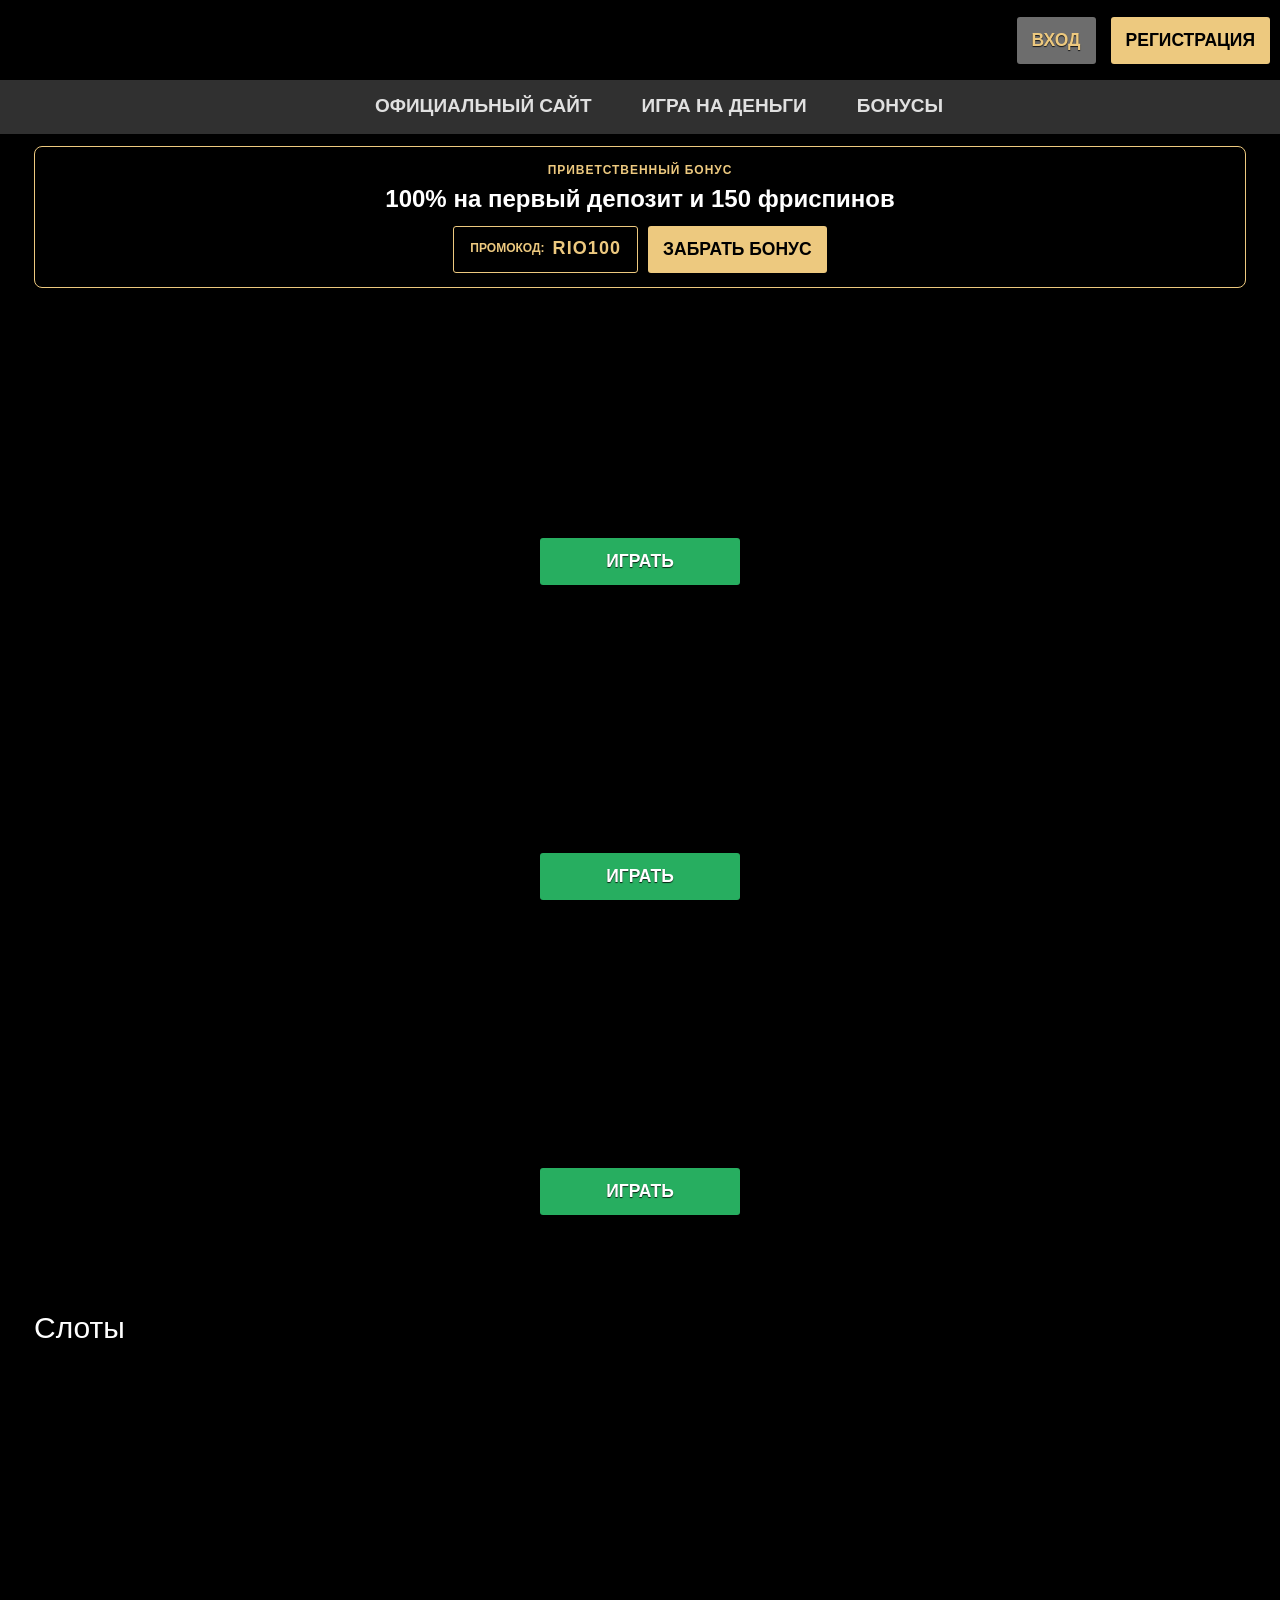
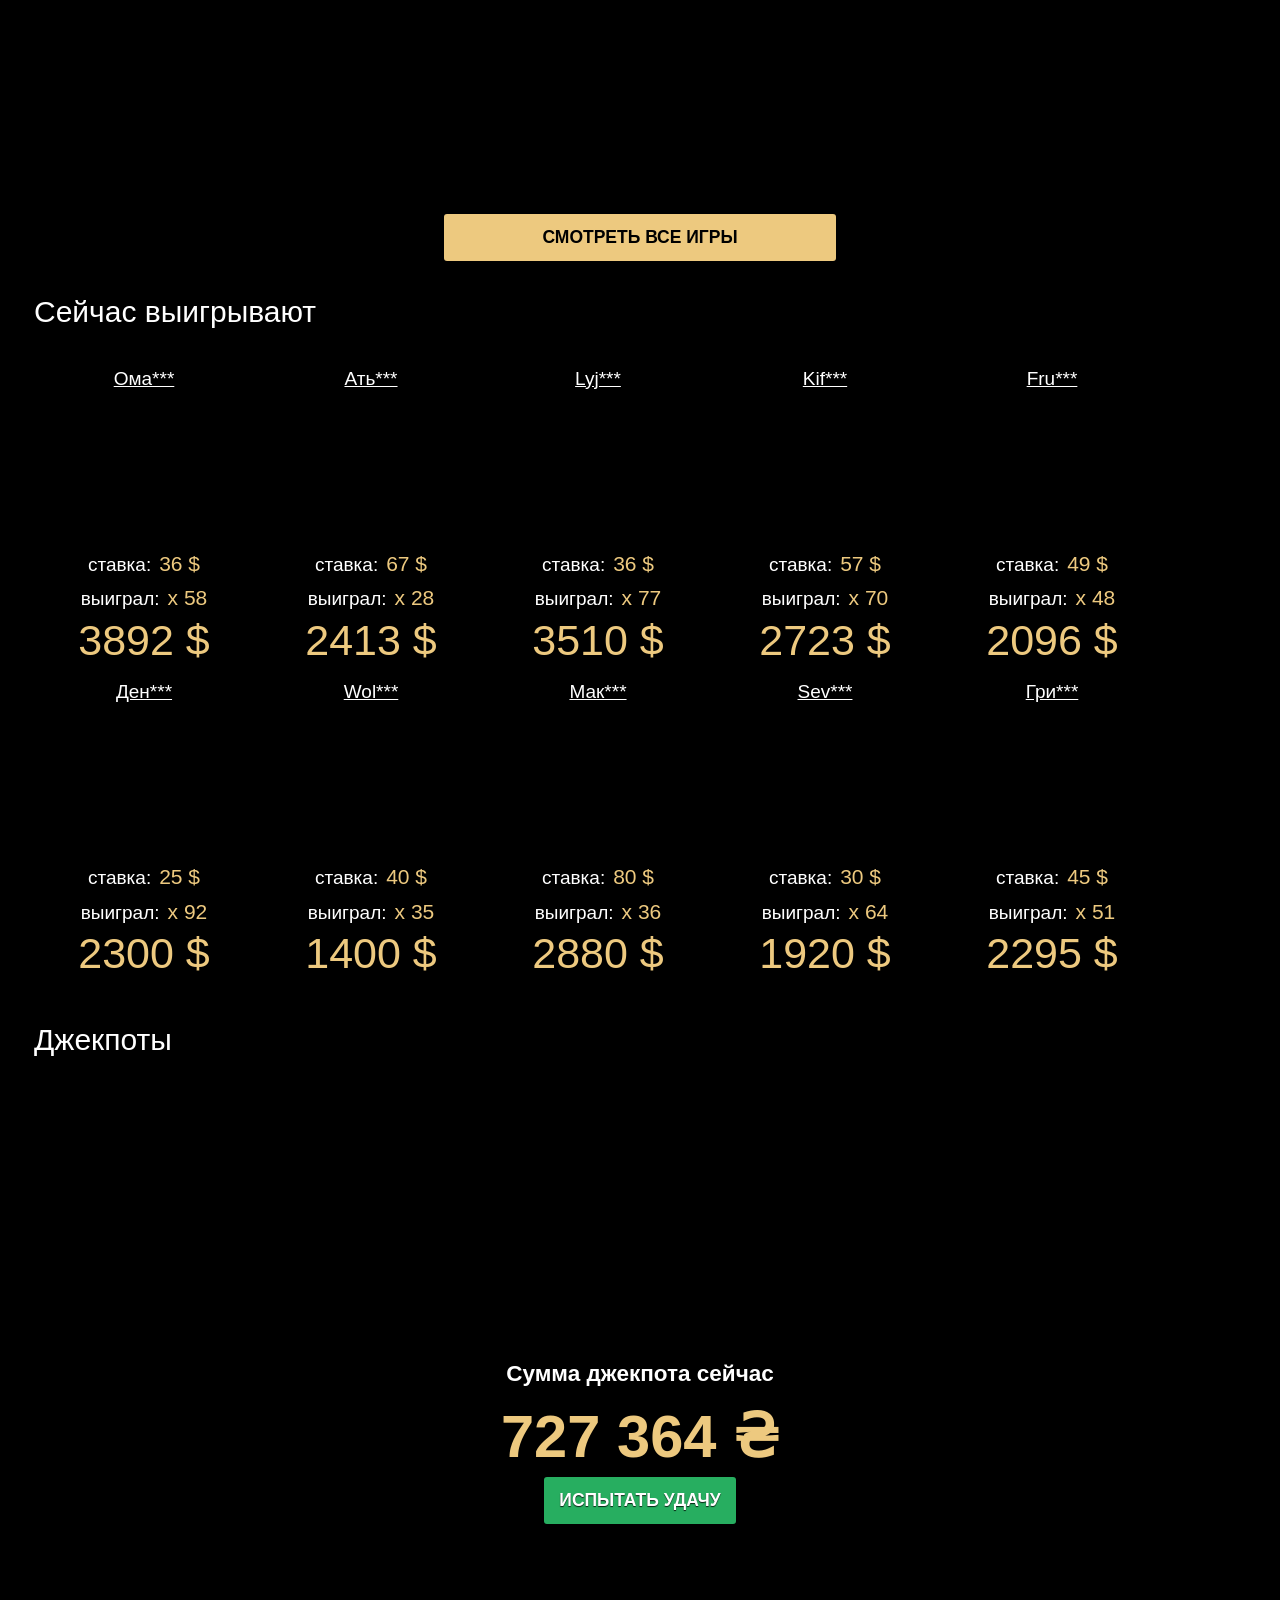
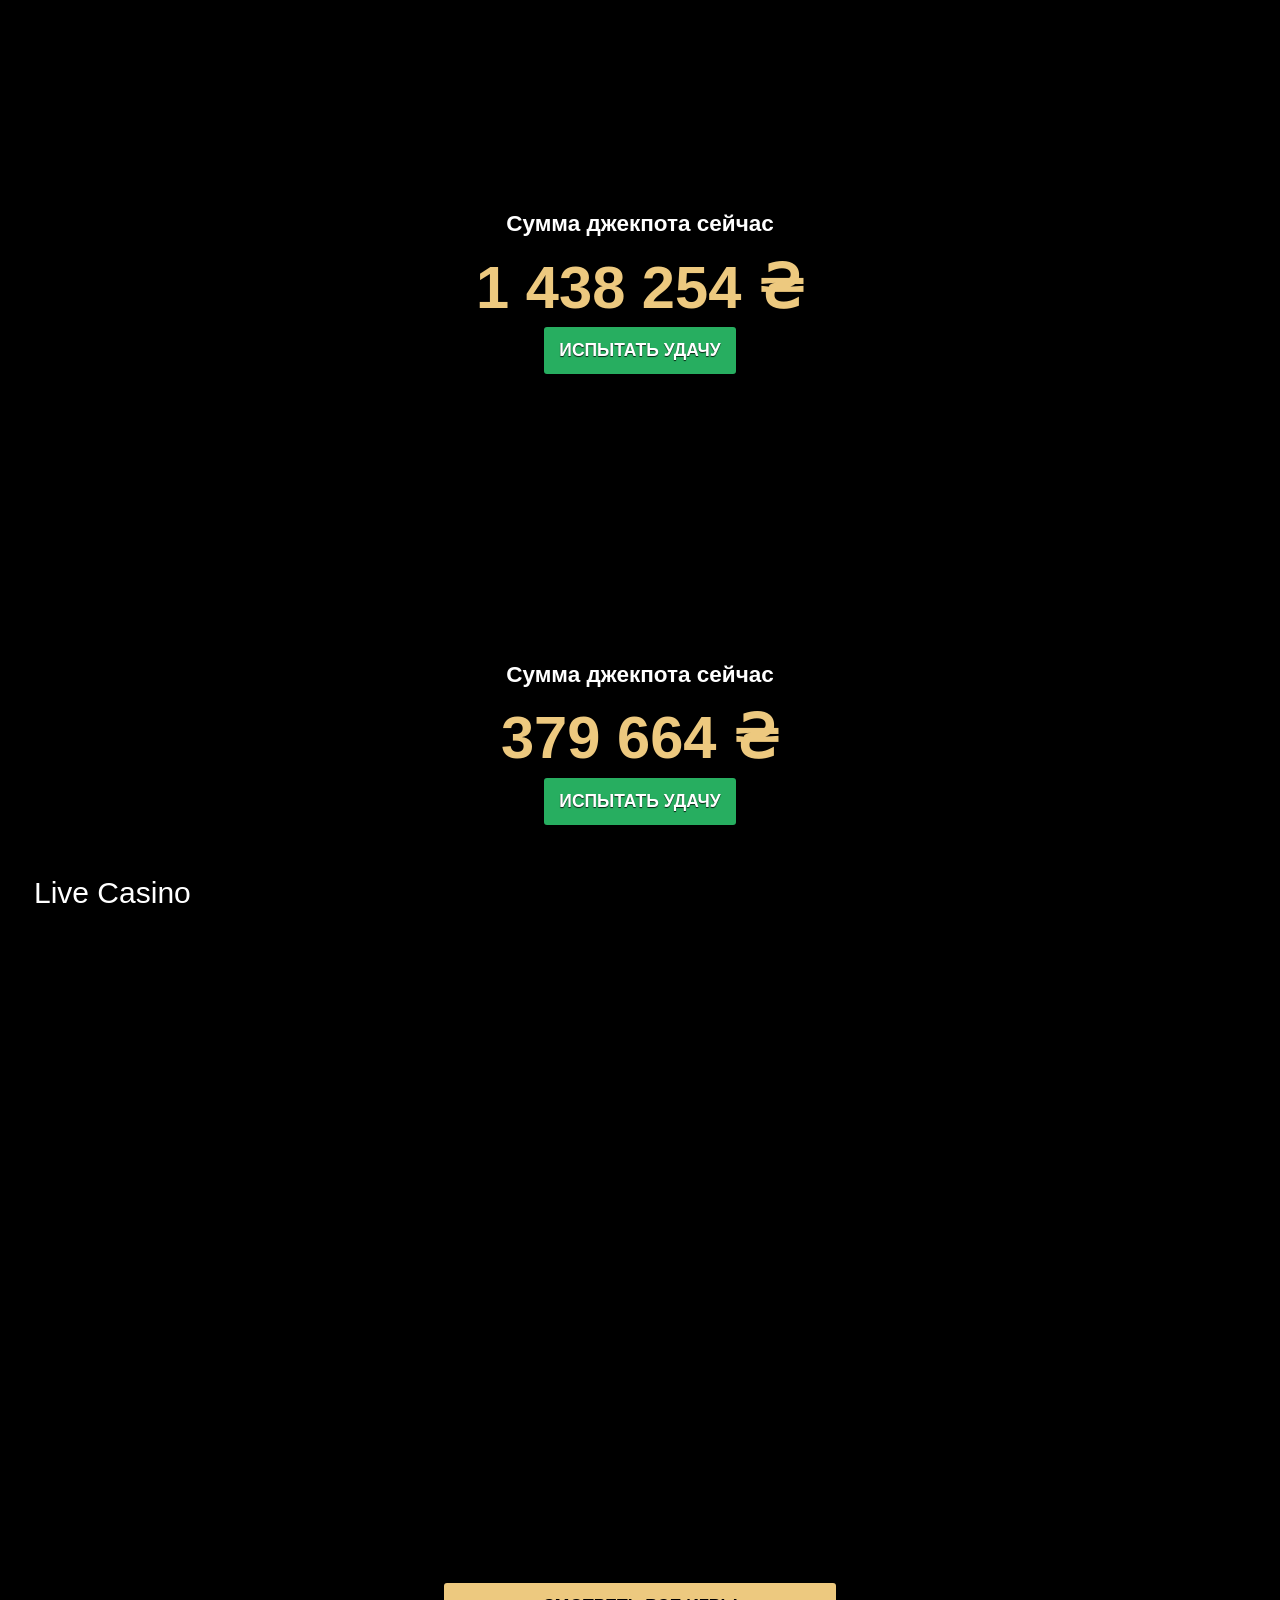
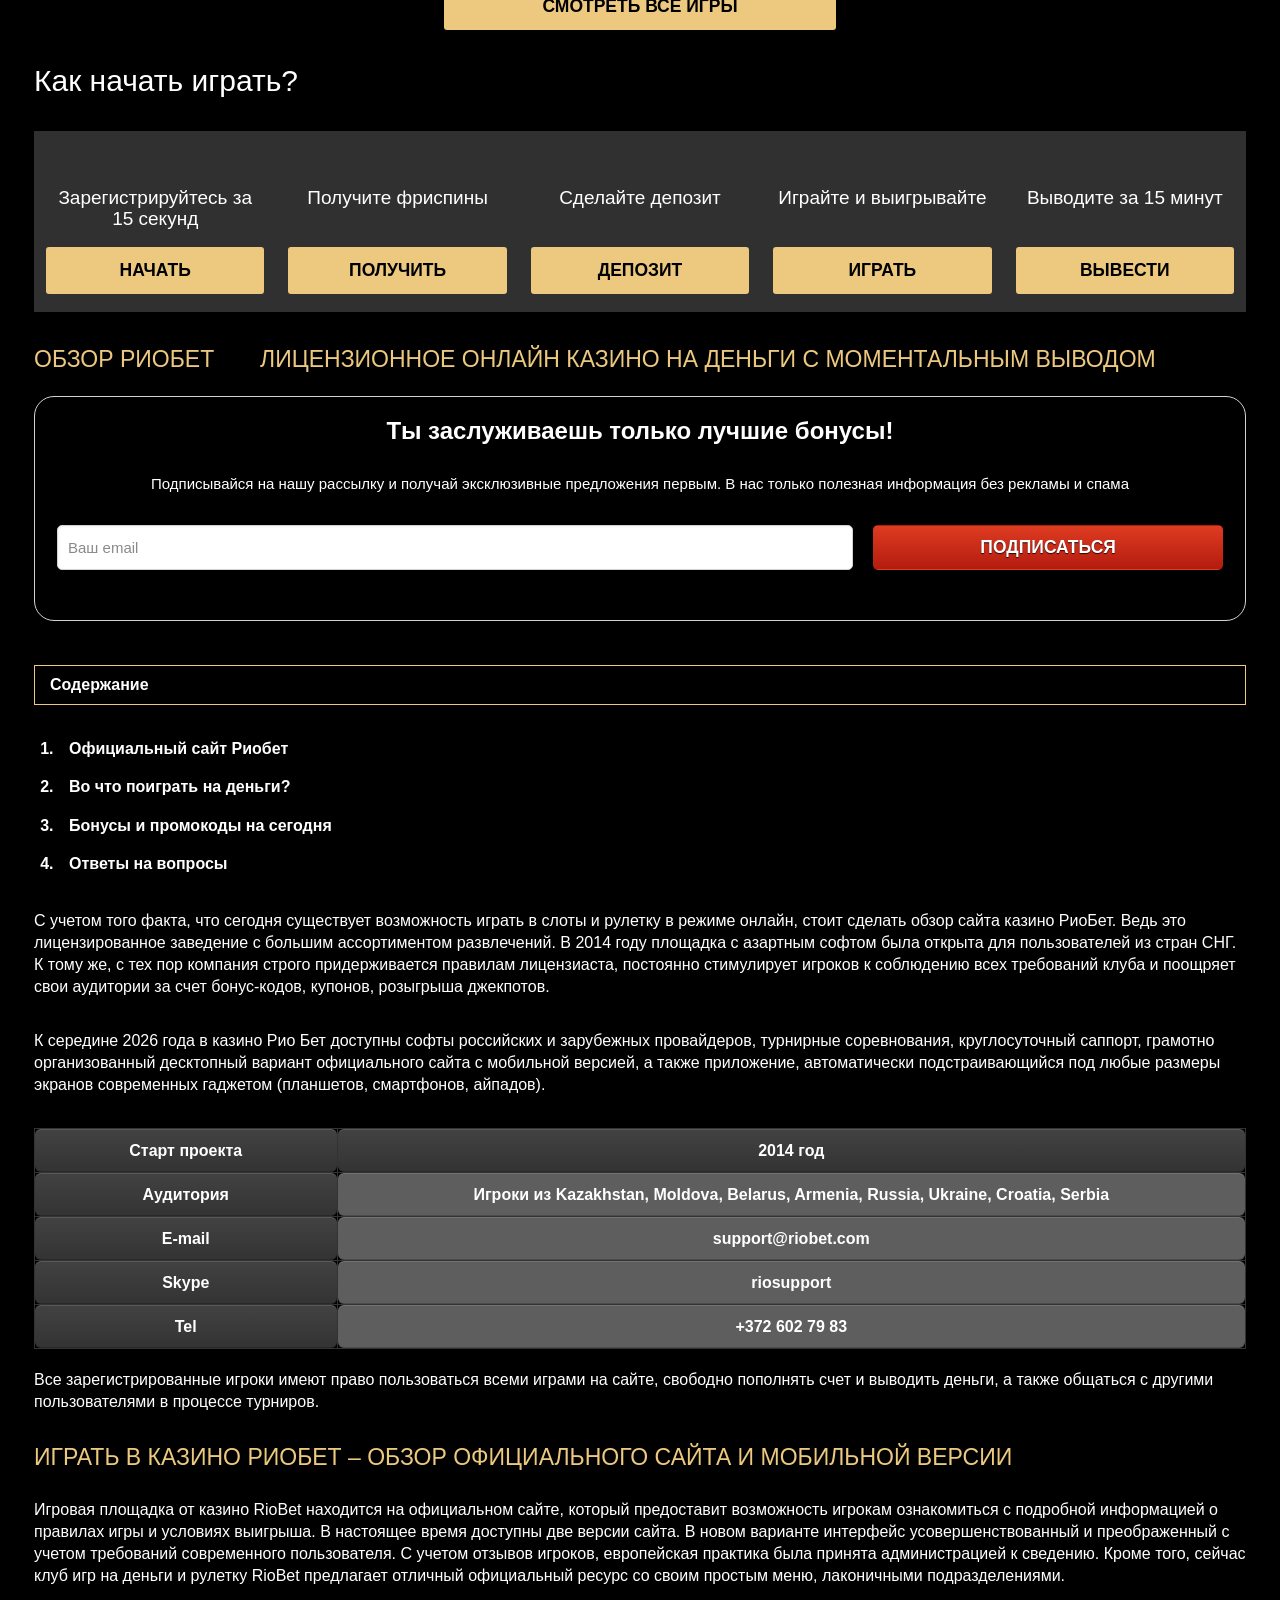
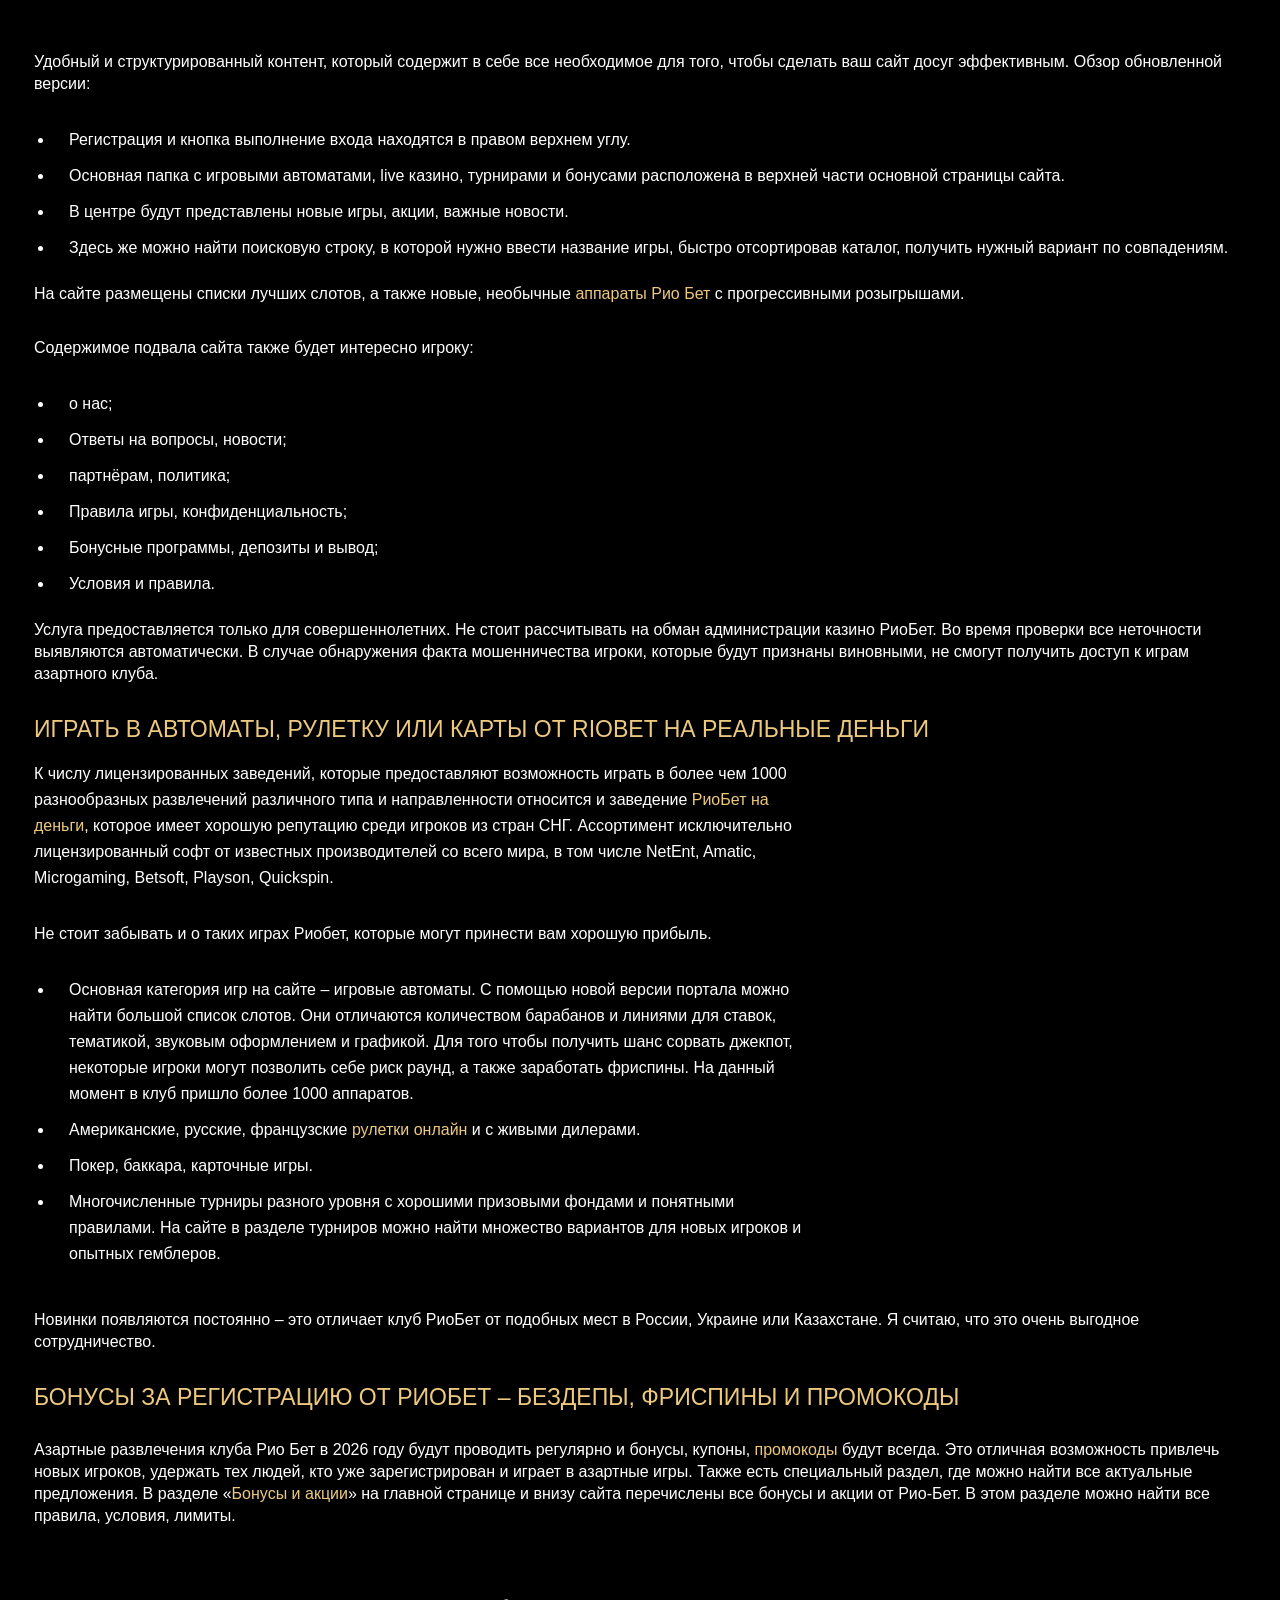
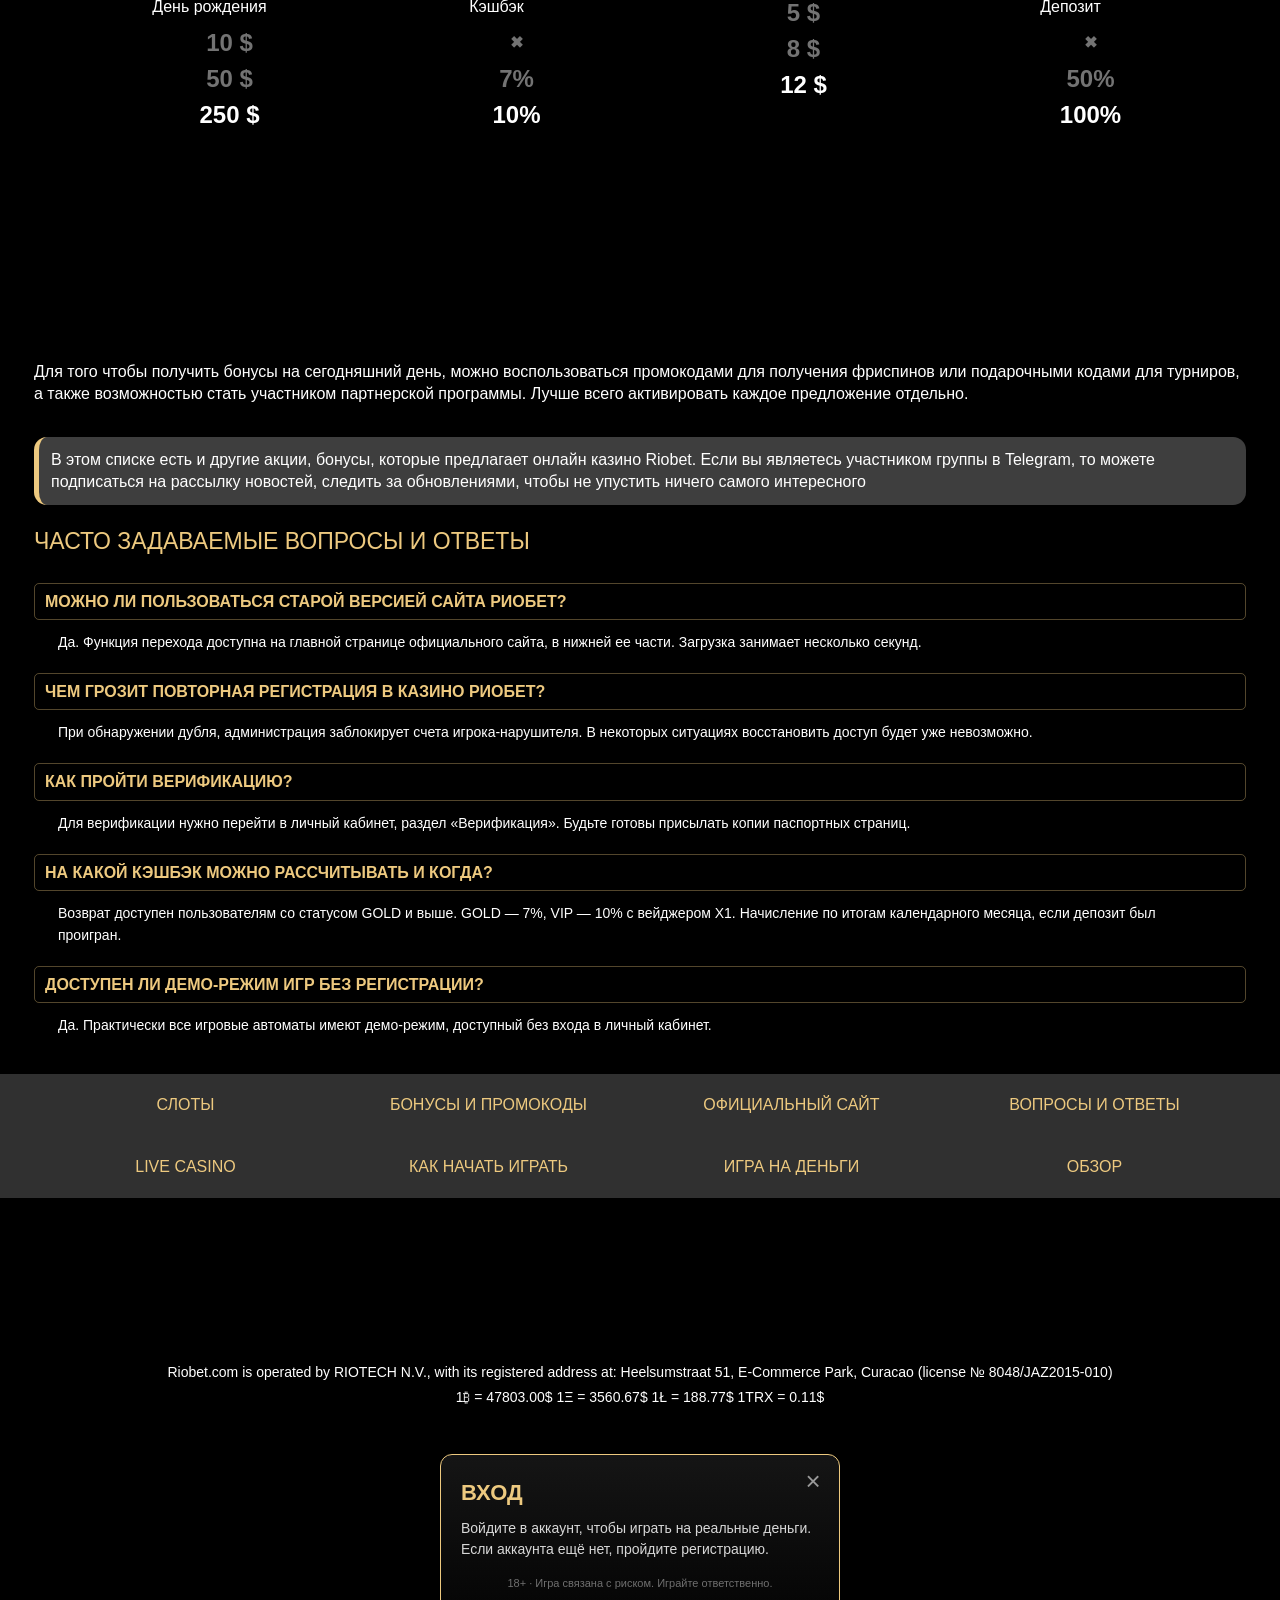
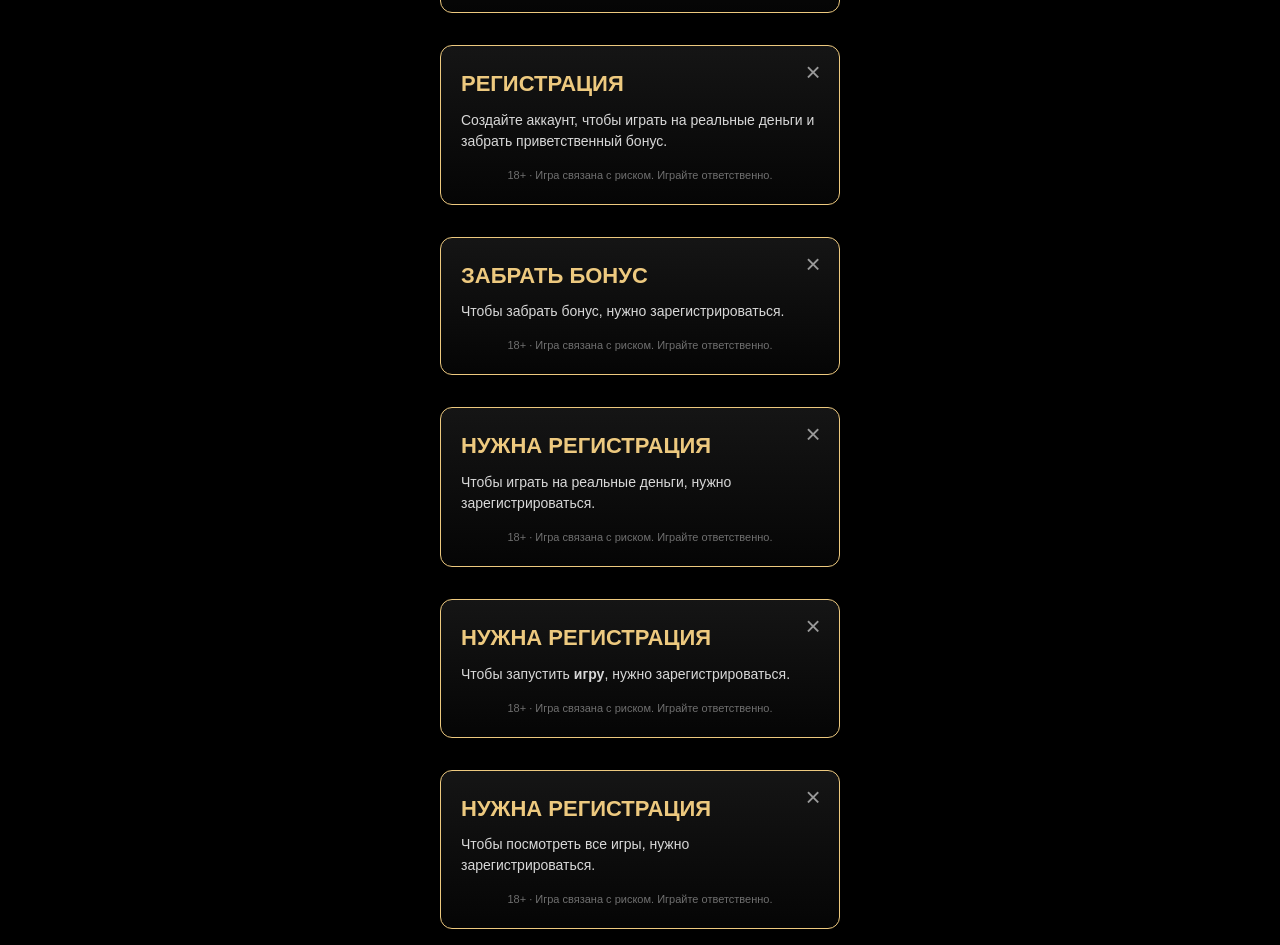
==== commit 32361ce1: "add burger menu && fix apm version" ====
--- a/amp/index.html
+++ b/amp/index.html
@@ -1,19 +1,24 @@
 <!DOCTYPE html>
-<html lang="ru">
+<html amp lang="ru">
 <head>
     <meta charset="UTF-8">
     <meta name="viewport" content="width=device-width,minimum-scale=1,initial-scale=1">
     <title>Riobet</title>
-    <link rel="canonical" href="../index.html">
+    <link rel="canonical" href="https://riobet.com/">
     <meta name="description" content="Riobet">
     <meta name="theme-color" content="#000000">
     <link rel="icon" href="data:image/svg+xml,%3Csvg%20xmlns='http://www.w3.org/2000/svg'%20viewBox='0%200%2032%2032'%3E%3Ccircle%20cx='16'%20cy='16'%20r='15'%20fill='%231d7a3c'%20stroke='%23edc97f'%20stroke-width='2'/%3E%3Ctext%20x='16'%20y='22'%20font-family='Arial'%20font-size='16'%20font-weight='700'%20fill='%23edc97f'%20text-anchor='middle'%3ER%3C/text%3E%3C/svg%3E">
+    <script async src="https://cdn.ampproject.org/v0.js"></script>
+    <script async custom-element="amp-carousel" src="https://cdn.ampproject.org/v0/amp-carousel-0.1.js"></script>
+    <script async custom-element="amp-lightbox" src="https://cdn.ampproject.org/v0/amp-lightbox-0.1.js"></script>
+    <script async custom-element="amp-bind" src="https://cdn.ampproject.org/v0/amp-bind-0.1.js"></script>
     <style amp-boilerplate>body{-webkit-animation:-amp-start 8s steps(1,end) 0s 1 normal both;-moz-animation:-amp-start 8s steps(1,end) 0s 1 normal both;-ms-animation:-amp-start 8s steps(1,end) 0s 1 normal both;animation:-amp-start 8s steps(1,end) 0s 1 normal both}@-webkit-keyframes -amp-start{from{visibility:hidden}to{visibility:visible}}@-moz-keyframes -amp-start{from{visibility:hidden}to{visibility:visible}}@-ms-keyframes -amp-start{from{visibility:hidden}to{visibility:visible}}@-o-keyframes -amp-start{from{visibility:hidden}to{visibility:visible}}@keyframes -amp-start{from{visibility:hidden}to{visibility:visible}}</style>
     <noscript><style amp-boilerplate>body{-webkit-animation:none;-moz-animation:none;-ms-animation:none;animation:none}</style></noscript>
     <style amp-custom>
         :root{
-            --header-h: 58px;
-            --subnav-h: 38px;
+            --header-h: 56px;
+            --subnav-h: 0px;
+            --side: 20px;
             --grey-btn: #6d6d6d;
             --nav-bg: #303030;
             --green: #27ae60;
@@ -139,7 +144,6 @@
             width: 1px;
         }
 
-        /* Каркас */
         .container{
             width: 100%;
             padding-inline: 10px;
@@ -147,9 +151,10 @@
             max-width: var(--shell);
         }
 
+        .container_offer .container,
         .container_article > .container,
         .container_footer_links > .container{
-            padding-inline: 20px;
+            padding-inline: var(--side);
         }
 
         main{
@@ -176,7 +181,6 @@
             padding: 32px 0;
         }
 
-        /* Кнопки */
         .btn[hidden]{
             display: none;
         }
@@ -254,7 +258,6 @@
             display: flex;
         }
 
-        /* Шапка */
         .container_header{
             left: 0;
             right: 0;
@@ -308,7 +311,119 @@
             padding: 0 10px;
         }
 
-        /* Навигация */
+        .burger{
+            display: inline-flex;
+            align-items: center;
+            justify-content: center;
+            width: 40px;
+            height: 40px;
+            margin-left: auto;
+            padding: 0;
+            border: 1px solid var(--gold);
+            border-radius: var(--radius);
+            background: transparent;
+            cursor: pointer;
+            flex: none;
+        }
+
+        .burger_box,
+        .burger_box::before,
+        .burger_box::after{
+            display: block;
+            width: 18px;
+            height: 2px;
+            border-radius: 1px;
+            background: var(--gold);
+            position: relative;
+        }
+
+        .burger_box::before,
+        .burger_box::after{
+            content: "";
+            position: absolute;
+            left: 0;
+        }
+
+        .burger_box::before{
+            top: -6px;
+        }
+
+        .burger_box::after{
+            top: 6px;
+        }
+
+        .burger.is-open .burger_box{
+            background: transparent;
+        }
+
+        .burger.is-open .burger_box::before{
+            top: 0;
+            transform: rotate(45deg);
+        }
+
+        .burger.is-open .burger_box::after{
+            top: 0;
+            transform: rotate(-45deg);
+        }
+
+        .site_menu{
+            display: none;
+        }
+
+        .site_menu.is-open{
+            display: flex;
+            flex-direction: column;
+            gap: 8px;
+            position: fixed;
+            z-index: 180;
+            top: var(--header-h);
+            left: 0;
+            right: 0;
+            padding: 12px 10px 6px;
+            background: #000;
+            border-bottom: 1px solid var(--gold);
+            box-shadow: 0 16px 32px rgba(0, 0, 0, 0.65);
+        }
+
+        .site_menu.is-open .buttons{
+            width: 100%;
+            flex: none;
+            justify-content: stretch;
+            gap: 8px;
+        }
+
+        .site_menu.is-open .buttons .btn{
+            flex: 1 1 0;
+            font-size: 14px;
+            line-height: 19px;
+            min-height: 44px;
+            padding: 0 10px;
+        }
+
+        .site_menu.is-open .container_nav{
+            position: static;
+            background: transparent;
+        }
+
+        .site_menu.is-open .container_nav_list{
+            flex-direction: column;
+            align-items: stretch;
+            overflow: visible;
+            padding: 0;
+        }
+
+        .site_menu.is-open .container_nav_list > li{
+            border-top: 1px solid #2a2a2a;
+        }
+
+        .site_menu.is-open .container_nav_item{
+            margin: 0;
+            padding: 12px 4px;
+            font-size: 13px;
+            line-height: 16px;
+            cursor: pointer;
+        }
+
         .container_nav{
             background: var(--nav-bg);
             color: #e0e0e0;
@@ -317,6 +432,7 @@
             z-index: 100;
             position: fixed;
             width: 100%;
+            min-height: var(--subnav-h);
         }
 
         .container_nav_list{
@@ -369,10 +485,6 @@
         }
 
         @media (min-width: 420px){
-            :root{
-                --subnav-h: 40px;
-            }
-
             .logo img, .logo amp-img{
                 height: 38px;
             }
@@ -401,13 +513,8 @@
             }
         }
 
-        /* Приветственный бонус */
         .container_offer{
             padding: calc(var(--header-h) + var(--subnav-h) + 12px) 0 12px;
-        }
-
-        .container_offer .container{
-            padding-inline: 20px;
         }
 
         .container_offer_box{
@@ -473,7 +580,46 @@
             min-height: 47px;
         }
 
-        /* Приветственный бонус от 640px */
+        @media (max-width: 639px){
+            .container_offer{
+                padding-bottom: 8px;
+            }
+
+            .container_offer_box{
+                padding: 8px 12px;
+            }
+
+            .container_offer_kicker{
+                margin-bottom: 2px;
+                font-size: 11px;
+                letter-spacing: 0.06em;
+            }
+
+            .container_offer_text{
+                margin-bottom: 8px;
+                font-size: 15px;
+                line-height: 1.15;
+            }
+
+            .container_offer_row{
+                gap: 6px;
+            }
+
+            .container_offer_code,
+            .container_offer .btn{
+                min-height: 36px;
+            }
+
+            .container_offer_code{
+                padding-inline: 10px;
+                gap: 6px;
+            }
+
+            .container_offer_code_value{
+                font-size: 16px;
+            }
+        }
+
         @media (min-width: 640px){
             .container_offer_row{
                 flex-direction: row;
@@ -487,7 +633,6 @@
             }
         }
 
-        /* Слайдер акций */
         .container_slider{
             padding-top: 0;
         }
@@ -517,7 +662,6 @@
             min-width: 150px;
         }
 
-        /* Слоты */
         .container_games_inner{
             padding: 32px 10px 0;
 
@@ -536,10 +680,6 @@
             padding: 32px 0;
             font-size: 24px;
             font-weight: 400;
-        }
-
-        #games-title{
-            padding-top: 0;
         }
 
         .container_games_grid{
@@ -616,7 +756,6 @@
 
         }
 
-        /* Модальные окна */
         .games_lightbox{
             height: 100%;
             display: flex;
@@ -676,7 +815,6 @@
             text-align: center;
         }
 
-        /* Победители */
         .container_winners_inner{
             padding: 0 10px;
         }
@@ -729,7 +867,6 @@
             font-size: 20px;
         }
 
-        /* Джекпот */
         .container_jackpot_inner{
             padding: 0 10px;
         }
@@ -795,7 +932,6 @@
 
         }
 
-        /* Как начать играть */
         .container_howto_inner{
             padding: 0 10px;
         }
@@ -843,7 +979,6 @@
             margin-top: auto;
         }
 
-        /* Статья */
         .container_article{
             line-height: 22px;
             color: #fff;
@@ -951,9 +1086,8 @@
             flex: 0 1 1050px;
         }
 
-        /* Бонусные карточки */
         .container_bonuses{
-            padding: 0 10px;
+            padding: 0;
             width: 100%;
             margin: 0 auto 2rem;
             max-width: 1134px;
@@ -969,9 +1103,7 @@
         .container_bonus{
             color: #fff;
             box-sizing: border-box;
-            aspect-ratio: 600 / 645;
-            min-height: 360px;
-            padding: 12px 10px 18px;
+            padding: 12px 10px 14px;
             box-shadow: none;
             border-radius: 0;
             background-color: transparent;
@@ -1085,7 +1217,6 @@
             line-height: 1;
         }
 
-        /* Бонусные карточки от 720px — в один ряд */
         @media (min-width: 720px) {
             .container_bonuses{
                 padding-top: 10px;
@@ -1118,7 +1249,6 @@
             }
         }
 
-        /* Колонки в статье */
         .container_article_split{
             flex-direction: column;
             margin: 0 0 20px;
@@ -1148,7 +1278,6 @@
             margin-bottom: 0;
         }
 
-        /* Колонки в статье от 900px */
         @media (min-width: 900px) {
             .container_article_split{
                 align-items: flex-start;
@@ -1170,7 +1299,6 @@
             }
         }
 
-        /* Цитата */
         .content_note{
             border-radius: 13px;
             border-left: 5px solid var(--gold);
@@ -1188,7 +1316,6 @@
 
         }
 
-        /* Таблица характеристик */
         .wrapper_table{
             margin: 0 0 20px;
             overflow-x: auto;
@@ -1260,7 +1387,6 @@
             background: linear-gradient(180deg, #424242 0%, #333333 100%);
         }
 
-        /* Вопросы и ответы */
         .container_faq{
             display: flex;
             flex-direction: column;
@@ -1305,7 +1431,6 @@
             margin: 0;
         }
 
-        /* Подписка */
         .container_subscribe {
             border-radius:20px;
             color: #000;
@@ -1390,7 +1515,7 @@
             border-radius: 5px;
         }
 
-        .container_subscribe_status{
+        .container_article .container_subscribe_status{
             margin: 0;
             min-height: 23.2px;
             padding: 3px 11px;
@@ -1407,8 +1532,20 @@
             min-height: 23.2px;
             margin-top: 2px;
         }
-
-        /* Содержание */
+        @media (max-width: 899px) {
+            .container_subscribe {
+                padding-bottom: 15px;
+            }
+            .container_subscribe_messages {
+                min-height: 0;
+                margin-top: 0;
+            }
+            .container_subscribe_action {
+                margin-top: 8px;
+                margin-bottom: 0;
+            }
+        }
+
         .container_toc{
             padding: 20px 0;
         }
@@ -1462,7 +1599,6 @@
 
         }
 
-        /* Подвал */
         .container_footer{
             background: var(--bg);
         }
@@ -1497,9 +1633,6 @@
             letter-spacing: 0;
             align-items: center;
             text-align: center;
-            width: 100%;
-            box-sizing: border-box;
-            cursor: pointer;
         }
 
         .container_footer_col a:hover{
@@ -1555,7 +1688,6 @@
         }
 
         .container_footer_providers img, .container_footer_providers amp-img{
-            width: auto ;
             object-fit: contain;
             display: block;
             height: 44px;
@@ -1578,23 +1710,20 @@
             margin: 0;
         }
 
-        .container_footer_rates{
-            font-size: var(--font-size-small);
-            color: #fff;
-        }
-
-        @keyframes modal-in {
-            from {
-                opacity: 0;
-            }
-            to {
-                opacity: 1;
-            }
-
-        }
-
-        /* Адаптив */
         @media (min-width: 600px) {
+            :root{
+                --subnav-h: 40px;
+            }
+
+            .burger{
+                display: none;
+            }
+
+            .site_menu,
+            .site_menu.is-open{
+                display: contents;
+            }
+
             .content_section{
                 padding: 32px 0;
             }
@@ -1652,6 +1781,7 @@
             :root{
                 --subnav-h: 54px;
                 --header-h: 80px;
+                --side: 34px;
             }
 
             .logo img, .logo amp-img{
@@ -1688,10 +1818,6 @@
 
             .container_games_inner{
                 padding: 32px 24px 0;
-            }
-
-            .container_offer .container{
-                padding-inline: 34px;
             }
 
             .container_games_title,
@@ -1806,11 +1932,6 @@
                 line-height: 36px;
             }
 
-            .container_article > .container,
-            .container_footer_links > .container{
-                padding-inline: 34px;
-            }
-
             .container_bonuses{
                 padding-inline: 0;
             }
@@ -1866,7 +1987,6 @@
             }
         }
 
-        /* AMP-доработки */
         .item_game_play amp-img {
             margin-left: 3px;
         }
@@ -1921,7 +2041,6 @@
             amp-carousel.amp_winners .item_winner { width: 220px; }
         }
 
-        /* Стрелки победителей */
         amp-carousel.amp_winners .amp-carousel-button {
             font-size: 34px;
             font-family: Arial, sans-serif;
@@ -1972,6 +2091,11 @@
             opacity: 0;
             pointer-events: none;
         }
+        @media (max-width: 599px) {
+            amp-carousel.amp_winners .amp-carousel-button {
+                display: none;
+            }
+        }
         @media (min-width: 900px) {
             amp-carousel.amp_winners .amp-carousel-button {
                 height: 70px;
@@ -1984,8 +2108,16 @@
             margin: 0 auto;
             display: block;
             max-height: 96px;
-            max-width: 100%;
-            width: auto;
+            max-width: 97px;
+        }
+        .container_howto_item:nth-child(3) .container_howto_icon amp-img {
+            max-width: 100px;
+        }
+        .container_howto_item:nth-child(4) .container_howto_icon amp-img {
+            max-width: 96px;
+        }
+        .container_howto_item:nth-child(5) .container_howto_icon amp-img {
+            max-width: 70px;
         }
         .container_howto_icon amp-img img {
             max-height: 96px;
@@ -1994,6 +2126,10 @@
         @media (min-width: 900px) {
             .container_howto_icon amp-img,
             .container_howto_icon amp-img img { max-height: 143px; }
+            .container_howto_icon amp-img { max-width: 144px; }
+            .container_howto_item:nth-child(3) .container_howto_icon amp-img { max-width: 149px; }
+            .container_howto_item:nth-child(4) .container_howto_icon amp-img { max-width: 143px; }
+            .container_howto_item:nth-child(5) .container_howto_icon amp-img { max-width: 105px; }
         }
         .container_howto_list { width: 100%; }
         .container_howto_item {
@@ -2102,7 +2238,6 @@
         amp-img.container_bonus_arrow img,
         .container_bonus_arrow img { object-fit: contain; }
 
-        /* Кнопка Play */
         @media (min-width: 900px) {
             .item_game_play {
                 width: 62px;
@@ -2110,32 +2245,12 @@
             }
         }
 
-        /* Слайдер акций AMP */
-        amp-carousel.amp_hero {
-            aspect-ratio: 2 / 1;
-        }
         amp-carousel.amp_hero .item_slide,
         amp-carousel.amp_hero .item_slide_img,
         amp-carousel.amp_hero amp-img {
             height: 100%;
         }
-        @media (min-width: 720px) {
-            amp-carousel.amp_hero {
-                aspect-ratio: 4 / 1;
-            }
-        }
-
-        /* Джекпот AMP */
-        amp-carousel.amp_jackpot {
-            aspect-ratio: 390 / 250;
-        }
-        @media (min-width: 900px) {
-            amp-carousel.amp_jackpot {
-                aspect-ratio: 1690 / 628;
-            }
-        }
-
-        /* Стрелки слайдера AMP */
+
         amp-carousel.amp_hero .amp-carousel-button,
         amp-carousel.amp_jackpot .amp-carousel-button {
             transform: translateY(-50%);
@@ -2211,7 +2326,6 @@
             }
         }
 
-        /* Длинный текст не раздвигает страницу */
         .buttons{
             min-width: 0;
             flex: 1 1 auto;
@@ -2256,53 +2370,166 @@
             min-width: 0;
             max-width: 100%;
         }
+
+        @media (max-width: 599px) {
+            .container_games_title,
+            .container_winners_title,
+            .container_jackpot_title,
+            .container_howto_heading {
+                padding: 18px 0 10px;
+                font-size: 20px;
+            }
+
+            .wrapper_slider_arrow,
+            amp-carousel.amp_hero .amp-carousel-button {
+                display: none;
+            }
+
+            .container_games_inner {
+                padding-top: 8px;
+            }
+
+            .container_games_more {
+                padding-top: 16px;
+            }
+
+            .content_section {
+                padding: 16px 0;
+            }
+
+            .container_article p {
+                margin-bottom: 1rem;
+            }
+
+            .container_article .container_subscribe_title {
+                margin-bottom: 8px;
+                font-size: 20px;
+            }
+
+            .container_article .container_subscribe_text {
+                margin-bottom: 12px;
+            }
+
+            .container_article .container_faq_a p,
+            .container_article .content_note p,
+            .container_article .container_subscribe_status {
+                margin-bottom: 0;
+            }
+
+            .container_subscribe {
+                margin: 16px 0;
+            }
+
+            .container_bonuses {
+                margin-bottom: 1rem;
+            }
+
+            .content_note {
+                margin-bottom: 16px;
+            }
+
+            .container_article_list li {
+                font-size: inherit;
+                line-height: 1.65;
+                padding-bottom: 6px;
+            }
+
+            .container_jackpot_img {
+                height: 190px;
+            }
+
+            .container_jackpot_label {
+                font-size: 14px;
+            }
+
+            .container_jackpot_sum {
+                font-size: 28px;
+            }
+
+            .container_footer_col a {
+                min-height: 44px;
+                font-size: 14px;
+            }
+
+            .container_article_title,
+            .container_article h2,
+            .container_article h3,
+            .container_article h2#official,
+            .container_article h2#play {
+                margin-bottom: 12px;
+            }
+
+            .container_howto_icon {
+                padding: 12px 0 8px;
+            }
+
+            .container_howto_icon img,
+            .container_howto_icon amp-img,
+            .container_howto_icon amp-img img {
+                max-height: 64px;
+            }
+            .container_howto_icon amp-img { max-width: 64px; }
+            .container_howto_item:nth-child(3) .container_howto_icon amp-img { max-width: 67px; }
+            .container_howto_item:nth-child(4) .container_howto_icon amp-img { max-width: 64px; }
+            .container_howto_item:nth-child(5) .container_howto_icon amp-img { max-width: 47px; }
+
+            .btn {
+                min-height: 40px;
+                font-size: 13px;
+                padding: 0 12px;
+            }
+
+            .container_subscribe_submit {
+                min-height: 40px;
+            }
+        }
     </style>
 </head>
 <body>
-<!-- Шапка -->
 <header class="container_header">
     <div class="container wrapper_content">
         <a class="logo" href="#top" aria-label="Riobet — на главную">
             <amp-img src="../img/logo.svg" width="175" height="56" layout="intrinsic" alt="Riobet"></amp-img>
         </a>
-
-        <div class="buttons">
-            <button class="btn btn_login" type="button" on="tap:login-modal">Вход</button>
-            <button class="btn btn_gold" type="button" on="tap:signup-modal">Регистрация</button>
+        <button class="burger" type="button" [class]="menuOpen ? 'burger is-open' : 'burger'" on="tap:AMP.setState({menuOpen: !menuOpen})" aria-label="Меню">
+            <span class="burger_box" aria-hidden="true"></span>
+        </button>
+        <div class="site_menu" id="site-menu" [class]="menuOpen ? 'site_menu is-open' : 'site_menu'">
+            <div class="buttons">
+                <button class="btn btn_login" type="button" on="tap:login-modal,AMP.setState({menuOpen: false})">Вход</button>
+                <button class="btn btn_gold" type="button" on="tap:signup-modal,AMP.setState({menuOpen: false})">Регистрация</button>
+            </div>
+            <nav class="container_nav" aria-label="Разделы казино">
+                <ul class="container container_nav_list">
+                    <li>
+                        <a class="container_nav_item" href="https://riobet.com/pt-br/" on="tap:AMP.setState({menuOpen: false})">
+                        <span class="container_nav_ico" aria-hidden="true">
+                          <amp-img src="../img/icons/nav-official.svg" layout="fill" alt=""></amp-img>
+                        </span>
+                            Официальный сайт
+                        </a>
+                    </li>
+                    <li>
+                        <a class="container_nav_item" href="#review" on="tap:AMP.setState({menuOpen: false})">
+                        <span class="container_nav_ico" aria-hidden="true">
+                          <amp-img src="../img/icons/nav-money.svg" layout="fill" alt=""></amp-img>
+                        </span>
+                            Игра на деньги
+                        </a>
+                    </li>
+                    <li>
+                        <a class="container_nav_item" href="#bonuses-promo" on="tap:AMP.setState({menuOpen: false})">
+                        <span class="container_nav_ico" aria-hidden="true">
+                          <amp-img src="../img/icons/nav-bonus.svg" layout="fill" alt=""></amp-img>
+                        </span>
+                            Бонусы
+                        </a>
+                    </li>
+                </ul>
+            </nav>
         </div>
     </div>
 </header>
-<!-- /Шапка -->
-
-<!-- Навигация -->
-<nav class="container_nav" aria-label="Разделы казино">
-    <ul class="container container_nav_list">
-        <li>
-            <a class="container_nav_item" href="https://riobet.com/pt-br/">
-            <span class="container_nav_ico" aria-hidden="true">
-              <amp-img src="../img/icons/nav-official.svg" layout="fill" alt=""></amp-img>
-            </span>
-                Официальный сайт
-            </a>
-        </li>
-        <li>
-            <a class="container_nav_item" href="#review">
-            <span class="container_nav_ico" aria-hidden="true">
-              <amp-img src="../img/icons/nav-money.svg" layout="fill" alt=""></amp-img>
-            </span>
-                Игра на деньги
-            </a>
-        </li>
-        <li>
-            <a class="container_nav_item" href="#bonuses-promo">
-            <span class="container_nav_ico" aria-hidden="true">
-              <amp-img src="../img/icons/nav-bonus.svg" layout="fill" alt=""></amp-img>
-            </span>
-                Бонусы
-            </a>
-        </li>
-    </ul>
-</nav>
 
 <main>
     <section class="container_offer" id="top" aria-label="Приветственный бонус">
@@ -2323,7 +2550,7 @@
     <section class="container_slider" aria-label="Акции казино">
         <div class="container">
             <div class="content_panel">
-                <amp-carousel class="amp_hero" width="2" height="1" layout="responsive" type="slides" autoplay delay="6000" role="region" aria-label="Акции">
+                <amp-carousel class="amp_hero" width="2" height="1" layout="responsive" heights="(min-width:720px) 25%, 50%" type="slides" autoplay delay="6000" role="region" aria-label="Акции">
                     <div class="item_slide">
                         <amp-img class="item_slide_img" src="../img/banner-live.webp" srcset="../img/banner-live-960.webp 960w, ../img/banner-live.webp 1440w" sizes="100vw" width="2" height="1" layout="responsive" alt="Играй в прямом эфире — live-казино Riobet с реальными дилерами"></amp-img>
                         <span class="item_slide_cta"><button class="btn btn_green" type="button" on="tap:play-modal">Играть</button></span>
@@ -2411,9 +2638,7 @@
             </div>
         </div>
     </section>
-    <!-- /Слоты -->
-
-    <!-- Победители -->
+
     <section aria-labelledby="winners-title">
         <div class="container">
             <div class="container_winners_inner">
@@ -2571,7 +2796,7 @@
             <div class="container_jackpot_inner">
                 <h2 class="container_jackpot_title" id="jackpot-title">Джекпоты</h2>
                 <div class="content_panel">
-                    <amp-carousel class="amp_jackpot" width="390" height="250" layout="responsive" type="slides" autoplay delay="6000" role="region" aria-label="Джекпоты">
+                    <amp-carousel class="amp_jackpot" width="1690" height="628" layout="responsive" heights="(min-width:900px) 37.16%, (min-width:600px) 250px, 190px" type="slides" autoplay delay="6000" role="region" aria-label="Джекпоты">
                         <div class="item_slide container_jackpot_slide">
                             <amp-img class="container_jackpot_img" src="../img/jackpot/ozwins.webp" srcset="../img/jackpot/ozwins-960.webp 960w, ../img/jackpot/ozwins.webp 1760w" sizes="100vw" width="390" height="250" layout="fill" alt="Джекпот в игре Ozwin’s Jackpots"></amp-img>
                             <p class="container_jackpot_label">Сумма джекпота сейчас</p>
@@ -2595,9 +2820,7 @@
             </div>
         </div>
     </section>
-    <!-- /Джекпот -->
-
-    <!-- Live Casino -->
+
     <span id="live" class="scroll-target"></span>
     <section class="container_games_live" aria-labelledby="live-title">
         <div class="container">
@@ -2730,7 +2953,7 @@
                 <ol class="container_howto_list">
                     <li class="container_howto_item">
                         <div class="container_howto_icon">
-                            <amp-img src="../img/icons/clock.svg" width="96" height="95" layout="fixed" alt=""></amp-img>
+                            <amp-img src="../img/icons/clock.svg" width="145" height="143" layout="intrinsic" alt=""></amp-img>
                         </div>
                         <p class="container_howto_text">Зарегистрируйтесь за 15 секунд</p>
                         <div class="container_howto_cta">
@@ -2739,7 +2962,7 @@
                     </li>
                     <li class="container_howto_item">
                         <div class="container_howto_icon">
-                            <amp-img src="../img/icons/gift-color.svg" width="96" height="95" layout="fixed" alt=""></amp-img>
+                            <amp-img src="../img/icons/gift-color.svg" width="145" height="143" layout="intrinsic" alt=""></amp-img>
                         </div>
                         <p class="container_howto_text">Получите фриспины</p>
                         <div class="container_howto_cta">
@@ -2748,7 +2971,7 @@
                     </li>
                     <li class="container_howto_item">
                         <div class="container_howto_icon">
-                            <amp-img src="../img/icons/money.svg" width="96" height="92" layout="fixed" alt=""></amp-img>
+                            <amp-img src="../img/icons/money.svg" width="149" height="143" layout="intrinsic" alt=""></amp-img>
                         </div>
                         <p class="container_howto_text">Сделайте депозит</p>
                         <div class="container_howto_cta">
@@ -2757,7 +2980,7 @@
                     </li>
                     <li class="container_howto_item">
                         <div class="container_howto_icon">
-                            <amp-img src="../img/icons/slots.svg" width="96" height="96" layout="fixed" alt=""></amp-img>
+                            <amp-img src="../img/icons/slots.svg" width="143" height="143" layout="intrinsic" alt=""></amp-img>
                         </div>
                         <p class="container_howto_text">Играйте и выигрывайте</p>
                         <div class="container_howto_cta">
@@ -2766,7 +2989,7 @@
                     </li>
                     <li class="container_howto_item">
                         <div class="container_howto_icon">
-                            <amp-img src="../img/icons/card.svg" width="70" height="96" layout="fixed" alt=""></amp-img>
+                            <amp-img src="../img/icons/card.svg" width="104" height="143" layout="intrinsic" alt=""></amp-img>
                         </div>
                         <p class="container_howto_text">Выводите за 15 минут</p>
                         <div class="container_howto_cta">
@@ -3130,50 +3353,50 @@
         </ul>
 
         <ul class="container_footer_providers" aria-label="Провайдеры">
-            <li><amp-img src="../img/partners/netent-partner.webp" width="114" height="44" layout="responsive" alt="NetEnt"></amp-img></li>
-            <li><amp-img src="../img/partners/amatic.webp" width="158" height="48" layout="responsive" alt="Amatic"></amp-img></li>
-            <li><amp-img src="../img/partners/microgaming.webp" width="180" height="40" layout="responsive" alt="Microgaming"></amp-img></li>
-            <li><amp-img src="../img/partners/betsoft.webp" width="140" height="40" layout="responsive" alt="Betsoft"></amp-img></li>
-            <li><amp-img src="../img/partners/evolution-gaming.webp" width="160" height="40" layout="responsive" alt="Evolution Gaming"></amp-img></li>
-            <li><amp-img src="../img/partners/ainsworth.webp" width="140" height="40" layout="responsive" alt="Ainsworth"></amp-img></li>
-            <li><amp-img src="../img/partners/habanero.webp" width="140" height="40" layout="responsive" alt="Habanero"></amp-img></li>
-            <li><amp-img src="../img/partners/isoftbet.webp" width="140" height="40" layout="responsive" alt="iSoftBet"></amp-img></li>
-            <li><amp-img src="../img/partners/gameart.webp" width="140" height="40" layout="responsive" alt="GameArt"></amp-img></li>
-            <li><amp-img src="../img/partners/evoplay.webp" width="140" height="40" layout="responsive" alt="Evoplay"></amp-img></li>
-            <li><amp-img src="../img/partners/yggdrasilgaming.webp" width="140" height="40" layout="responsive" alt="Yggdrasil"></amp-img></li>
-            <li><amp-img src="../img/partners/endorphina.webp" width="140" height="40" layout="responsive" alt="Endorphina"></amp-img></li>
-            <li><amp-img src="../img/partners/ezugi.webp" width="120" height="40" layout="responsive" alt="Ezugi"></amp-img></li>
-            <li><amp-img src="../img/partners/playson.webp" width="140" height="40" layout="responsive" alt="Playson"></amp-img></li>
-            <li><amp-img src="../img/partners/lucky_streak.webp" width="140" height="40" layout="responsive" alt="Lucky Streak"></amp-img></li>
-            <li><amp-img src="../img/partners/pragmaticplay.webp" width="232" height="100" layout="responsive" alt="Pragmatic Play"></amp-img></li>
-            <li><amp-img src="../img/partners/quickspin.webp" width="140" height="40" layout="responsive" alt="Quickspin"></amp-img></li>
-            <li><amp-img src="../img/partners/egt.webp" width="100" height="40" layout="responsive" alt="EGT"></amp-img></li>
-            <li><amp-img src="../img/partners/tomhorn.webp" width="140" height="40" layout="responsive" alt="Tom Horn"></amp-img></li>
-            <li><amp-img src="../img/partners/playngo.webp" width="140" height="40" layout="responsive" alt="Play'n GO"></amp-img></li>
-            <li><amp-img src="../img/partners/redtiger.webp" width="140" height="40" layout="responsive" alt="Red Tiger"></amp-img></li>
-            <li><amp-img src="../img/partners/Apollo.webp" width="140" height="40" layout="responsive" alt="Apollo Games"></amp-img></li>
-            <li><amp-img src="../img/partners/Authentic-Gaming.webp" width="140" height="40" layout="responsive" alt="Authentic Gaming"></amp-img></li>
-            <li><amp-img src="../img/partners/Big-Time-Gaming.webp" width="140" height="40" layout="responsive" alt="Big Time Gaming"></amp-img></li>
-            <li><amp-img src="../img/partners/Blueprint.webp" width="140" height="40" layout="responsive" alt="Blueprint Gaming"></amp-img></li>
-            <li><amp-img src="../img/partners/Booming-Games.webp" width="140" height="40" layout="responsive" alt="Booming Games"></amp-img></li>
-            <li><amp-img src="../img/partners/Booongo.webp" width="140" height="40" layout="responsive" alt="Booongo"></amp-img></li>
-            <li><amp-img src="../img/partners/Edict.webp" width="140" height="40" layout="responsive" alt="Edict"></amp-img></li>
-            <li><amp-img src="../img/partners/ELK-Studios.webp" width="140" height="40" layout="responsive" alt="ELK Studios"></amp-img></li>
-            <li><amp-img src="../img/partners/High-5-Games.webp" width="140" height="40" layout="responsive" alt="High 5 Games"></amp-img></li>
-            <li><amp-img src="../img/partners/MRSlotty.webp" width="140" height="40" layout="responsive" alt="MrSlotty"></amp-img></li>
-            <li><amp-img src="../img/partners/Nolimit-City.webp" width="140" height="40" layout="responsive" alt="Nolimit City"></amp-img></li>
-            <li><amp-img src="../img/partners/OneXTwoNetwork.webp" width="140" height="40" layout="responsive" alt="OneXTwo"></amp-img></li>
-            <li><amp-img src="../img/partners/Patagonia.webp" width="140" height="40" layout="responsive" alt="Patagonia"></amp-img></li>
-            <li><amp-img src="../img/partners/PGSoft.webp" width="140" height="40" layout="responsive" alt="PG Soft"></amp-img></li>
-            <li><amp-img src="../img/partners/Platipus.webp" width="140" height="40" layout="responsive" alt="Platipus"></amp-img></li>
-            <li><amp-img src="../img/partners/Playtech.webp" width="140" height="40" layout="responsive" alt="Playtech"></amp-img></li>
-            <li><amp-img src="../img/partners/PushGaming.webp" width="140" height="40" layout="responsive" alt="Push Gaming"></amp-img></li>
-            <li><amp-img src="../img/partners/Relax-Gaming.webp" width="140" height="40" layout="responsive" alt="Relax Gaming"></amp-img></li>
-            <li><amp-img src="../img/partners/Spinomenal.webp" width="140" height="40" layout="responsive" alt="Spinomenal"></amp-img></li>
-            <li><amp-img src="../img/partners/Stakelogic.webp" width="140" height="40" layout="responsive" alt="Stakelogic"></amp-img></li>
-            <li><amp-img src="../img/partners/Thunderkick.webp" width="140" height="40" layout="responsive" alt="Thunderkick"></amp-img></li>
-            <li><amp-img src="../img/partners/WACS.webp" width="140" height="40" layout="responsive" alt="We Are Casino"></amp-img></li>
-            <li><amp-img src="../img/partners/Wazdan.webp" width="165" height="65" layout="responsive" alt="Wazdan"></amp-img></li>
+            <li><amp-img src="../img/partners/netent-partner.webp" width="114" height="44" layout="fixed" alt="NetEnt"></amp-img></li>
+            <li><amp-img src="../img/partners/amatic.webp" width="145" height="44" layout="fixed" alt="Amatic"></amp-img></li>
+            <li><amp-img src="../img/partners/microgaming.webp" width="160" height="44" layout="fixed" alt="Microgaming"></amp-img></li>
+            <li><amp-img src="../img/partners/betsoft.webp" width="154" height="44" layout="fixed" alt="Betsoft"></amp-img></li>
+            <li><amp-img src="../img/partners/evolution-gaming.webp" width="160" height="44" layout="fixed" alt="Evolution Gaming"></amp-img></li>
+            <li><amp-img src="../img/partners/ainsworth.webp" width="154" height="44" layout="fixed" alt="Ainsworth"></amp-img></li>
+            <li><amp-img src="../img/partners/habanero.webp" width="154" height="44" layout="fixed" alt="Habanero"></amp-img></li>
+            <li><amp-img src="../img/partners/isoftbet.webp" width="154" height="44" layout="fixed" alt="iSoftBet"></amp-img></li>
+            <li><amp-img src="../img/partners/gameart.webp" width="154" height="44" layout="fixed" alt="GameArt"></amp-img></li>
+            <li><amp-img src="../img/partners/evoplay.webp" width="154" height="44" layout="fixed" alt="Evoplay"></amp-img></li>
+            <li><amp-img src="../img/partners/yggdrasilgaming.webp" width="154" height="44" layout="fixed" alt="Yggdrasil"></amp-img></li>
+            <li><amp-img src="../img/partners/endorphina.webp" width="154" height="44" layout="fixed" alt="Endorphina"></amp-img></li>
+            <li><amp-img src="../img/partners/ezugi.webp" width="132" height="44" layout="fixed" alt="Ezugi"></amp-img></li>
+            <li><amp-img src="../img/partners/playson.webp" width="154" height="44" layout="fixed" alt="Playson"></amp-img></li>
+            <li><amp-img src="../img/partners/lucky_streak.webp" width="154" height="44" layout="fixed" alt="Lucky Streak"></amp-img></li>
+            <li><amp-img src="../img/partners/pragmaticplay.webp" width="102" height="44" layout="fixed" alt="Pragmatic Play"></amp-img></li>
+            <li><amp-img src="../img/partners/quickspin.webp" width="154" height="44" layout="fixed" alt="Quickspin"></amp-img></li>
+            <li><amp-img src="../img/partners/egt.webp" width="110" height="44" layout="fixed" alt="EGT"></amp-img></li>
+            <li><amp-img src="../img/partners/tomhorn.webp" width="154" height="44" layout="fixed" alt="Tom Horn"></amp-img></li>
+            <li><amp-img src="../img/partners/playngo.webp" width="154" height="44" layout="fixed" alt="Play'n GO"></amp-img></li>
+            <li><amp-img src="../img/partners/redtiger.webp" width="154" height="44" layout="fixed" alt="Red Tiger"></amp-img></li>
+            <li><amp-img src="../img/partners/Apollo.webp" width="154" height="44" layout="fixed" alt="Apollo Games"></amp-img></li>
+            <li><amp-img src="../img/partners/Authentic-Gaming.webp" width="154" height="44" layout="fixed" alt="Authentic Gaming"></amp-img></li>
+            <li><amp-img src="../img/partners/Big-Time-Gaming.webp" width="154" height="44" layout="fixed" alt="Big Time Gaming"></amp-img></li>
+            <li><amp-img src="../img/partners/Blueprint.webp" width="154" height="44" layout="fixed" alt="Blueprint Gaming"></amp-img></li>
+            <li><amp-img src="../img/partners/Booming-Games.webp" width="154" height="44" layout="fixed" alt="Booming Games"></amp-img></li>
+            <li><amp-img src="../img/partners/Booongo.webp" width="154" height="44" layout="fixed" alt="Booongo"></amp-img></li>
+            <li><amp-img src="../img/partners/Edict.webp" width="154" height="44" layout="fixed" alt="Edict"></amp-img></li>
+            <li><amp-img src="../img/partners/ELK-Studios.webp" width="154" height="44" layout="fixed" alt="ELK Studios"></amp-img></li>
+            <li><amp-img src="../img/partners/High-5-Games.webp" width="154" height="44" layout="fixed" alt="High 5 Games"></amp-img></li>
+            <li><amp-img src="../img/partners/MRSlotty.webp" width="154" height="44" layout="fixed" alt="MrSlotty"></amp-img></li>
+            <li><amp-img src="../img/partners/Nolimit-City.webp" width="154" height="44" layout="fixed" alt="Nolimit City"></amp-img></li>
+            <li><amp-img src="../img/partners/OneXTwoNetwork.webp" width="154" height="44" layout="fixed" alt="OneXTwo"></amp-img></li>
+            <li><amp-img src="../img/partners/Patagonia.webp" width="154" height="44" layout="fixed" alt="Patagonia"></amp-img></li>
+            <li><amp-img src="../img/partners/PGSoft.webp" width="154" height="44" layout="fixed" alt="PG Soft"></amp-img></li>
+            <li><amp-img src="../img/partners/Platipus.webp" width="154" height="44" layout="fixed" alt="Platipus"></amp-img></li>
+            <li><amp-img src="../img/partners/Playtech.webp" width="154" height="44" layout="fixed" alt="Playtech"></amp-img></li>
+            <li><amp-img src="../img/partners/PushGaming.webp" width="154" height="44" layout="fixed" alt="Push Gaming"></amp-img></li>
+            <li><amp-img src="../img/partners/Relax-Gaming.webp" width="154" height="44" layout="fixed" alt="Relax Gaming"></amp-img></li>
+            <li><amp-img src="../img/partners/Spinomenal.webp" width="154" height="44" layout="fixed" alt="Spinomenal"></amp-img></li>
+            <li><amp-img src="../img/partners/Stakelogic.webp" width="154" height="44" layout="fixed" alt="Stakelogic"></amp-img></li>
+            <li><amp-img src="../img/partners/Thunderkick.webp" width="154" height="44" layout="fixed" alt="Thunderkick"></amp-img></li>
+            <li><amp-img src="../img/partners/WACS.webp" width="154" height="44" layout="fixed" alt="We Are Casino"></amp-img></li>
+            <li><amp-img src="../img/partners/Wazdan.webp" width="112" height="44" layout="fixed" alt="Wazdan"></amp-img></li>
         </ul>
 
         <div class="container_footer_legal">
@@ -3188,7 +3411,6 @@
     </div>
 </footer>
 
-<!-- Модальные окна -->
 <amp-lightbox id="login-modal" layout="nodisplay">
     <div class="games_lightbox">
         <div class="games_lightbox_window" role="dialog" aria-modal="true" aria-labelledby="login-modal-title">
@@ -3254,7 +3476,6 @@
         </div>
     </div>
 </amp-lightbox>
-<!-- /Модальные окна -->
 
 </body>
 </html>
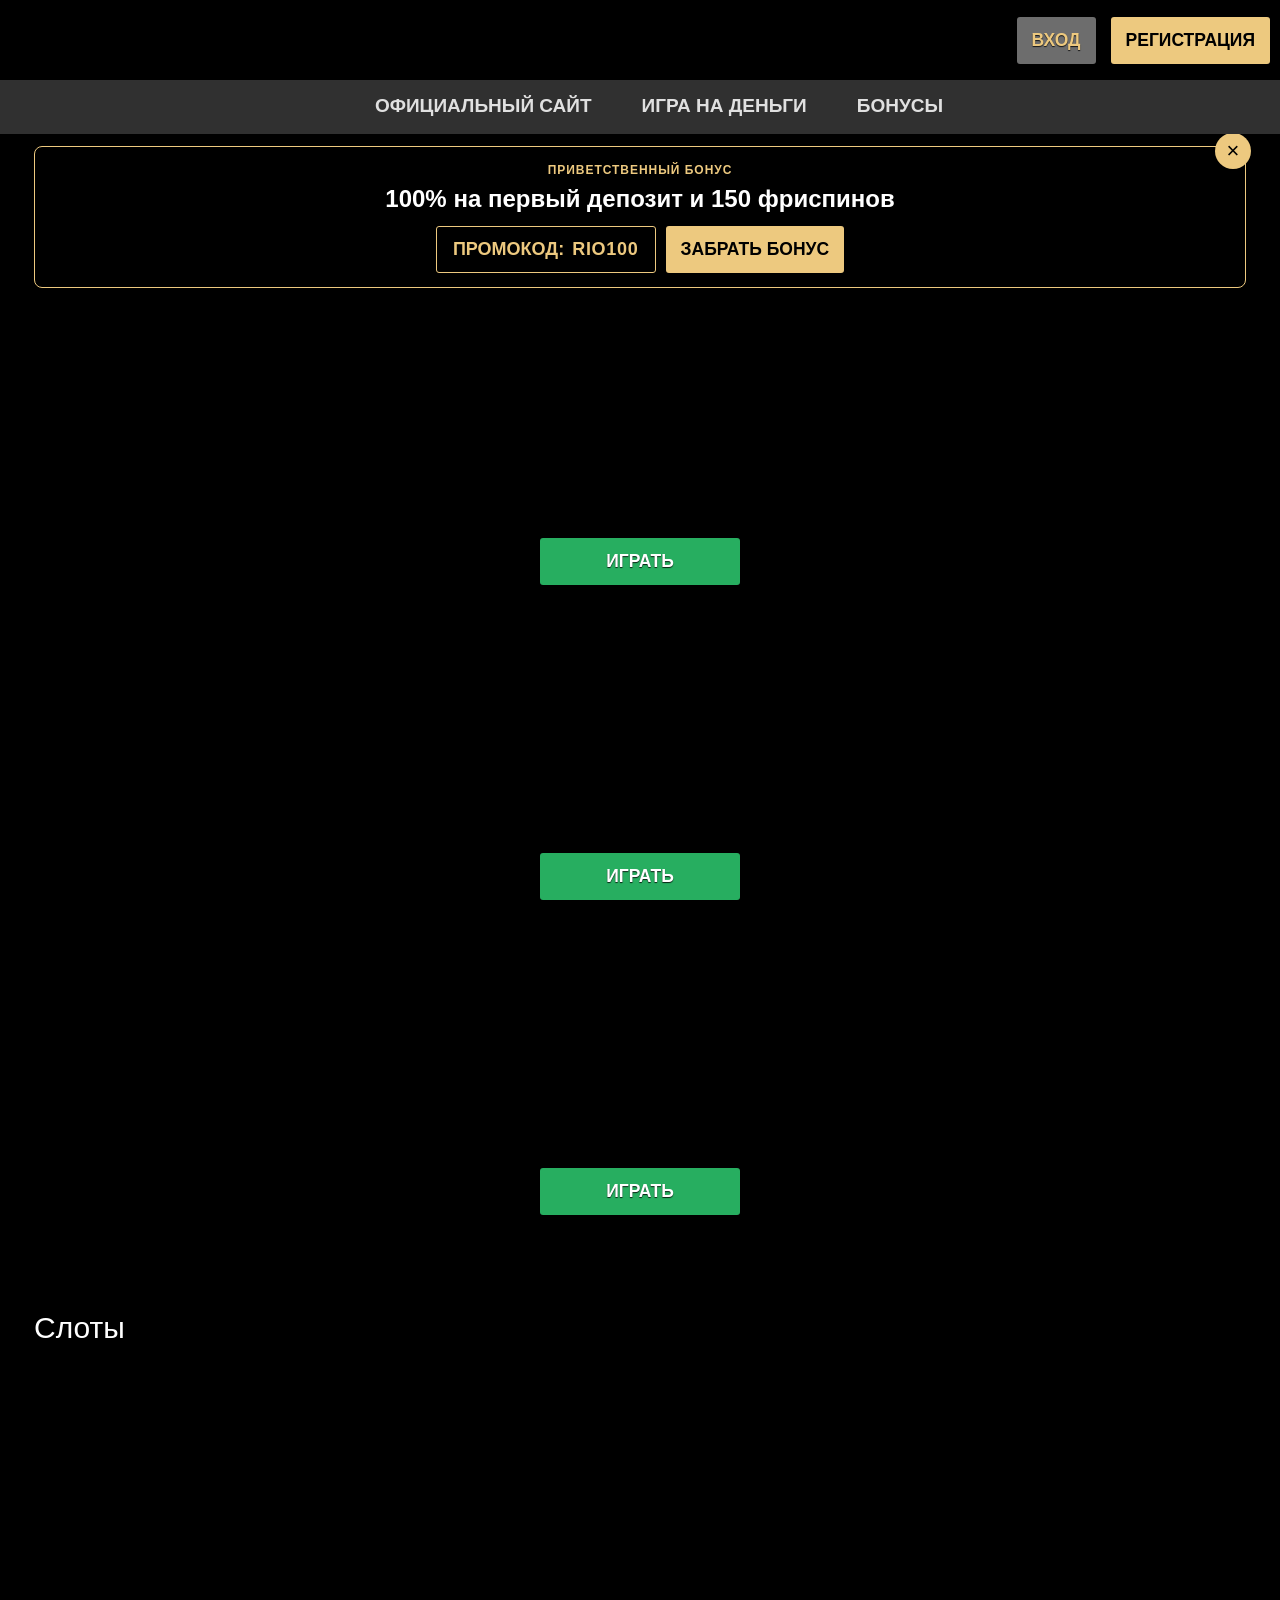
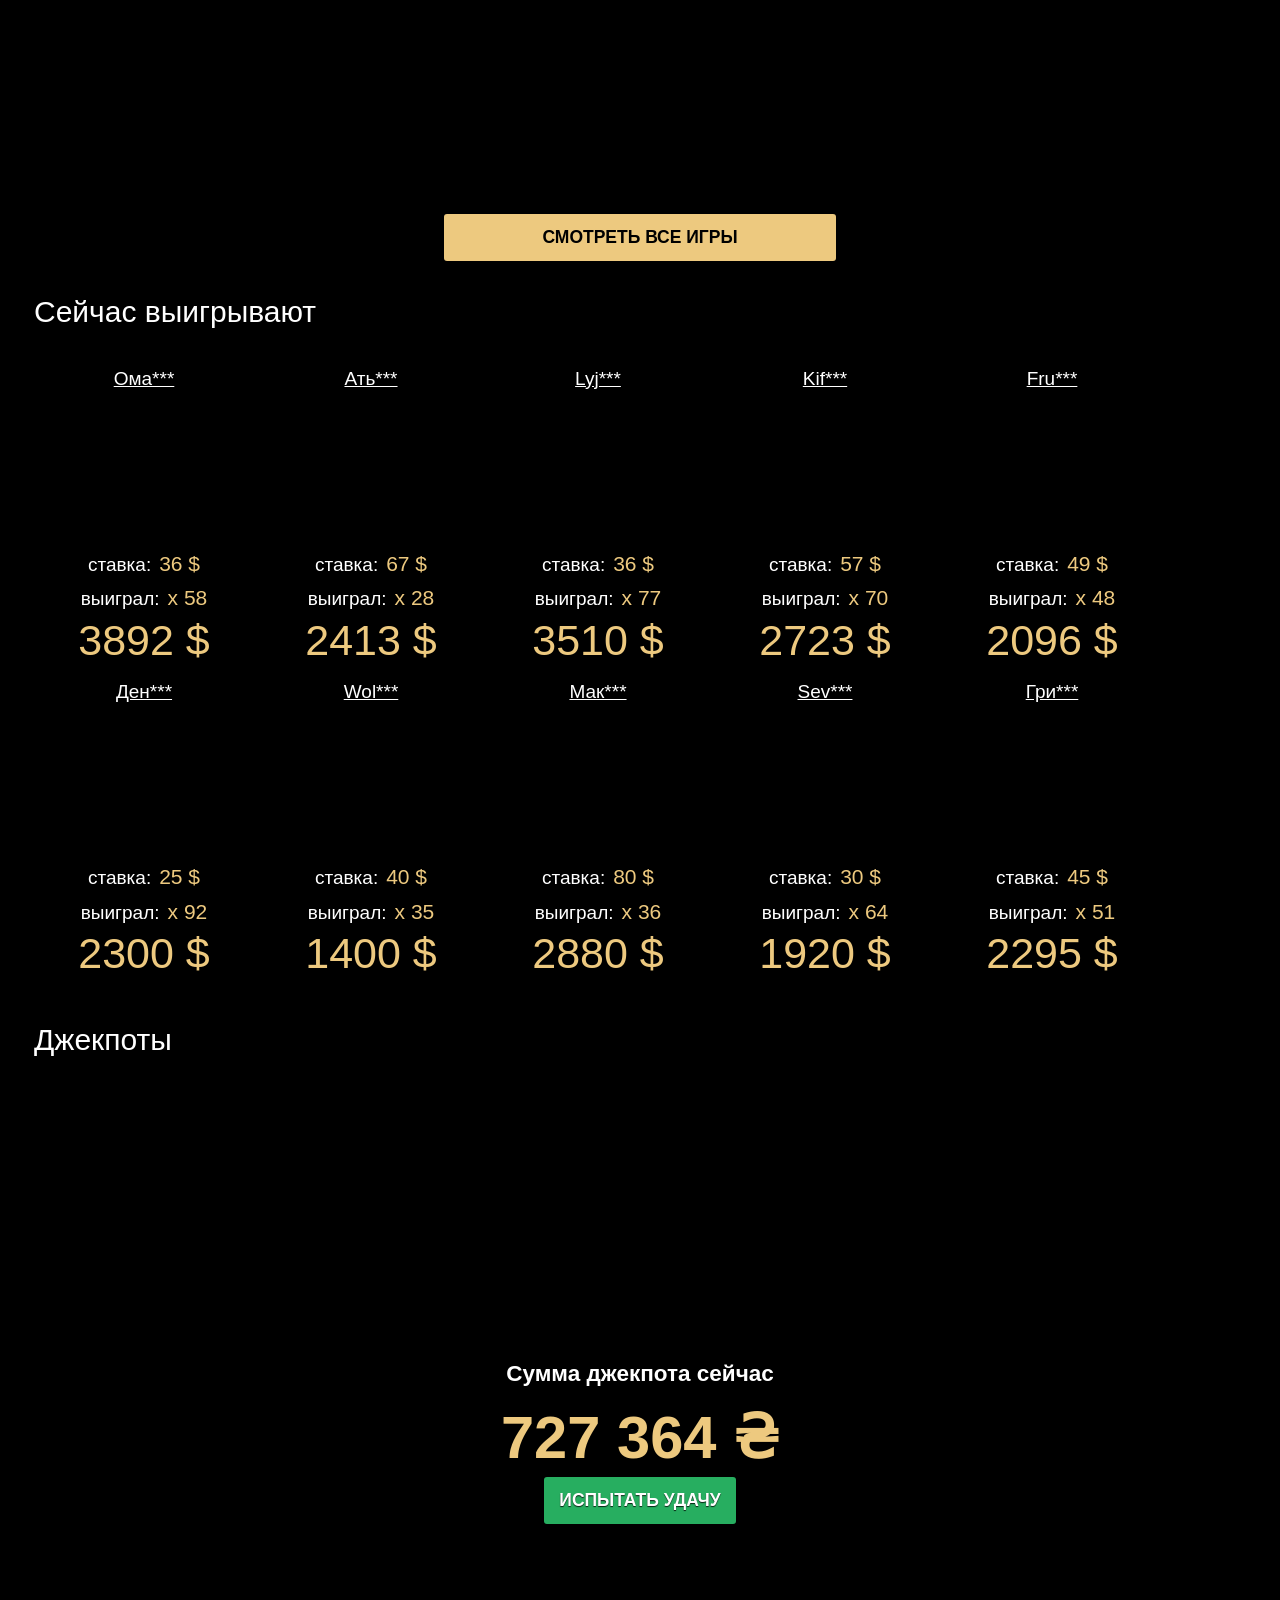
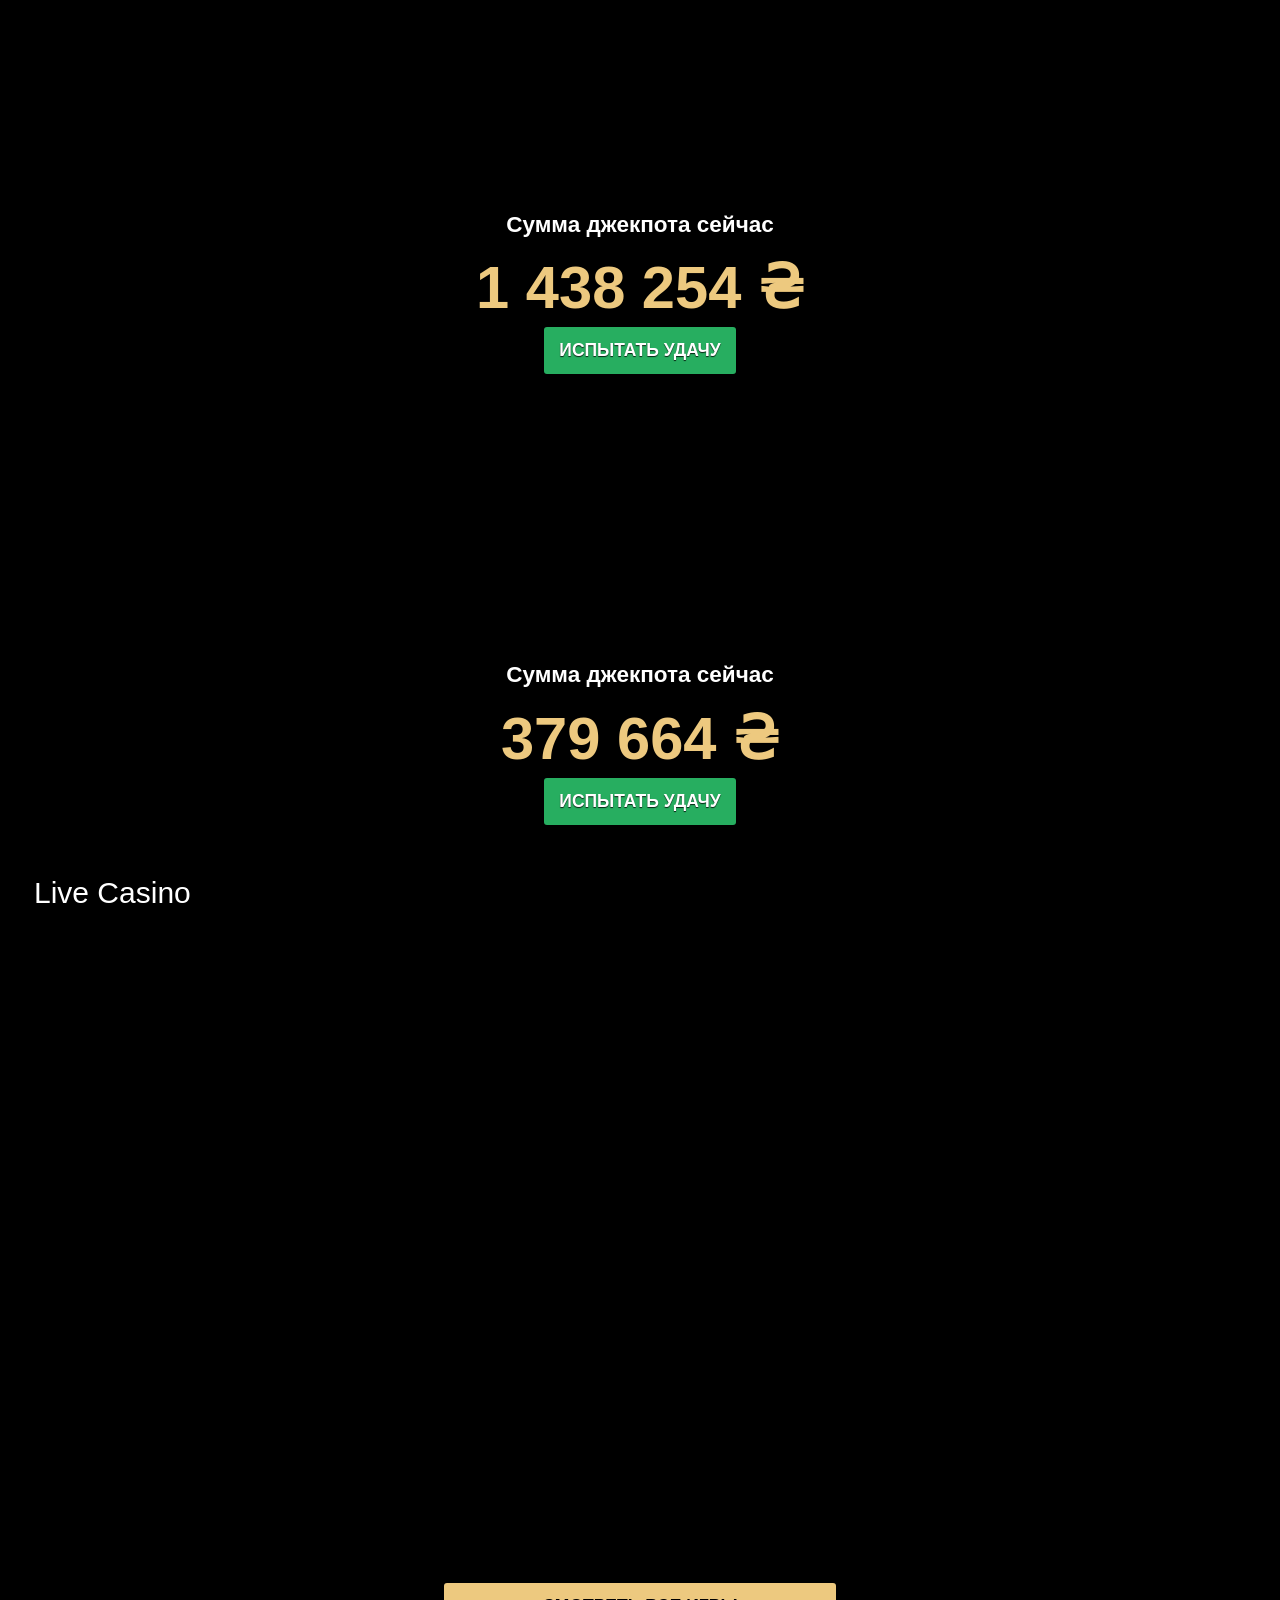
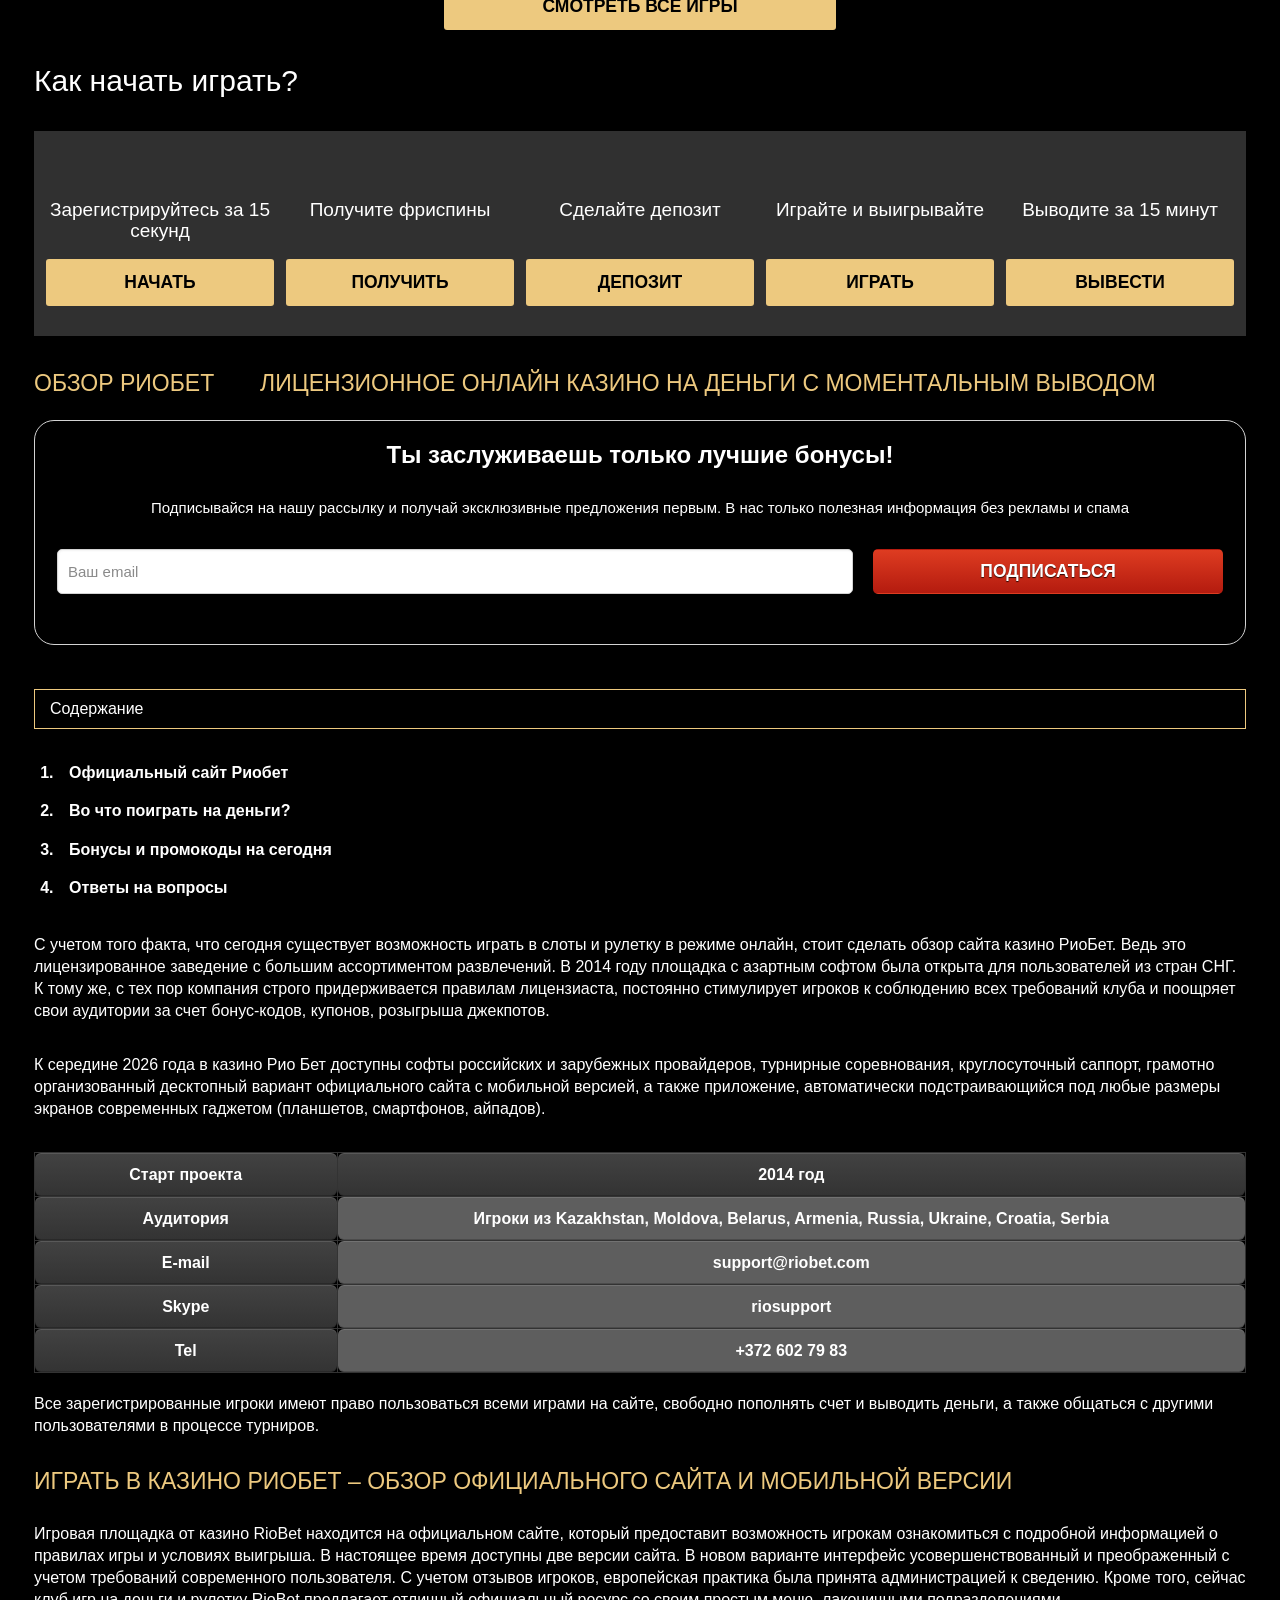
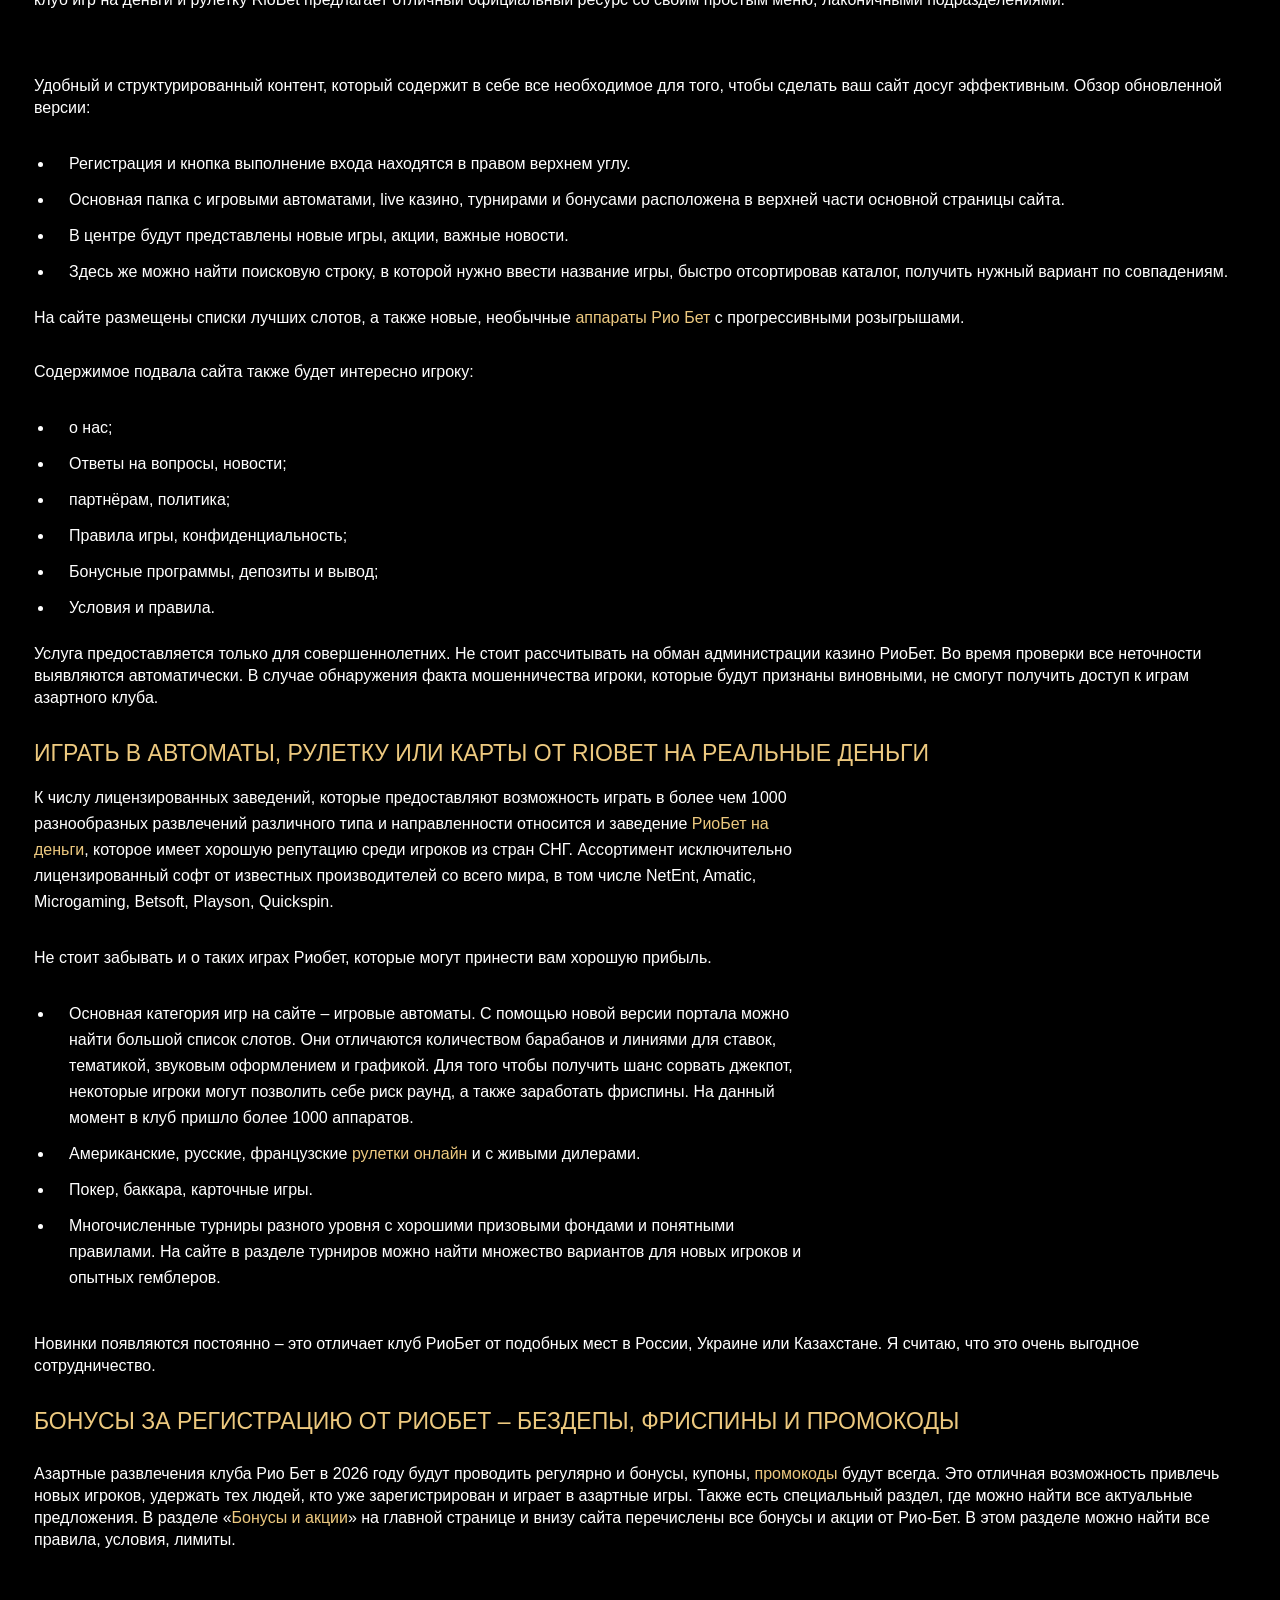
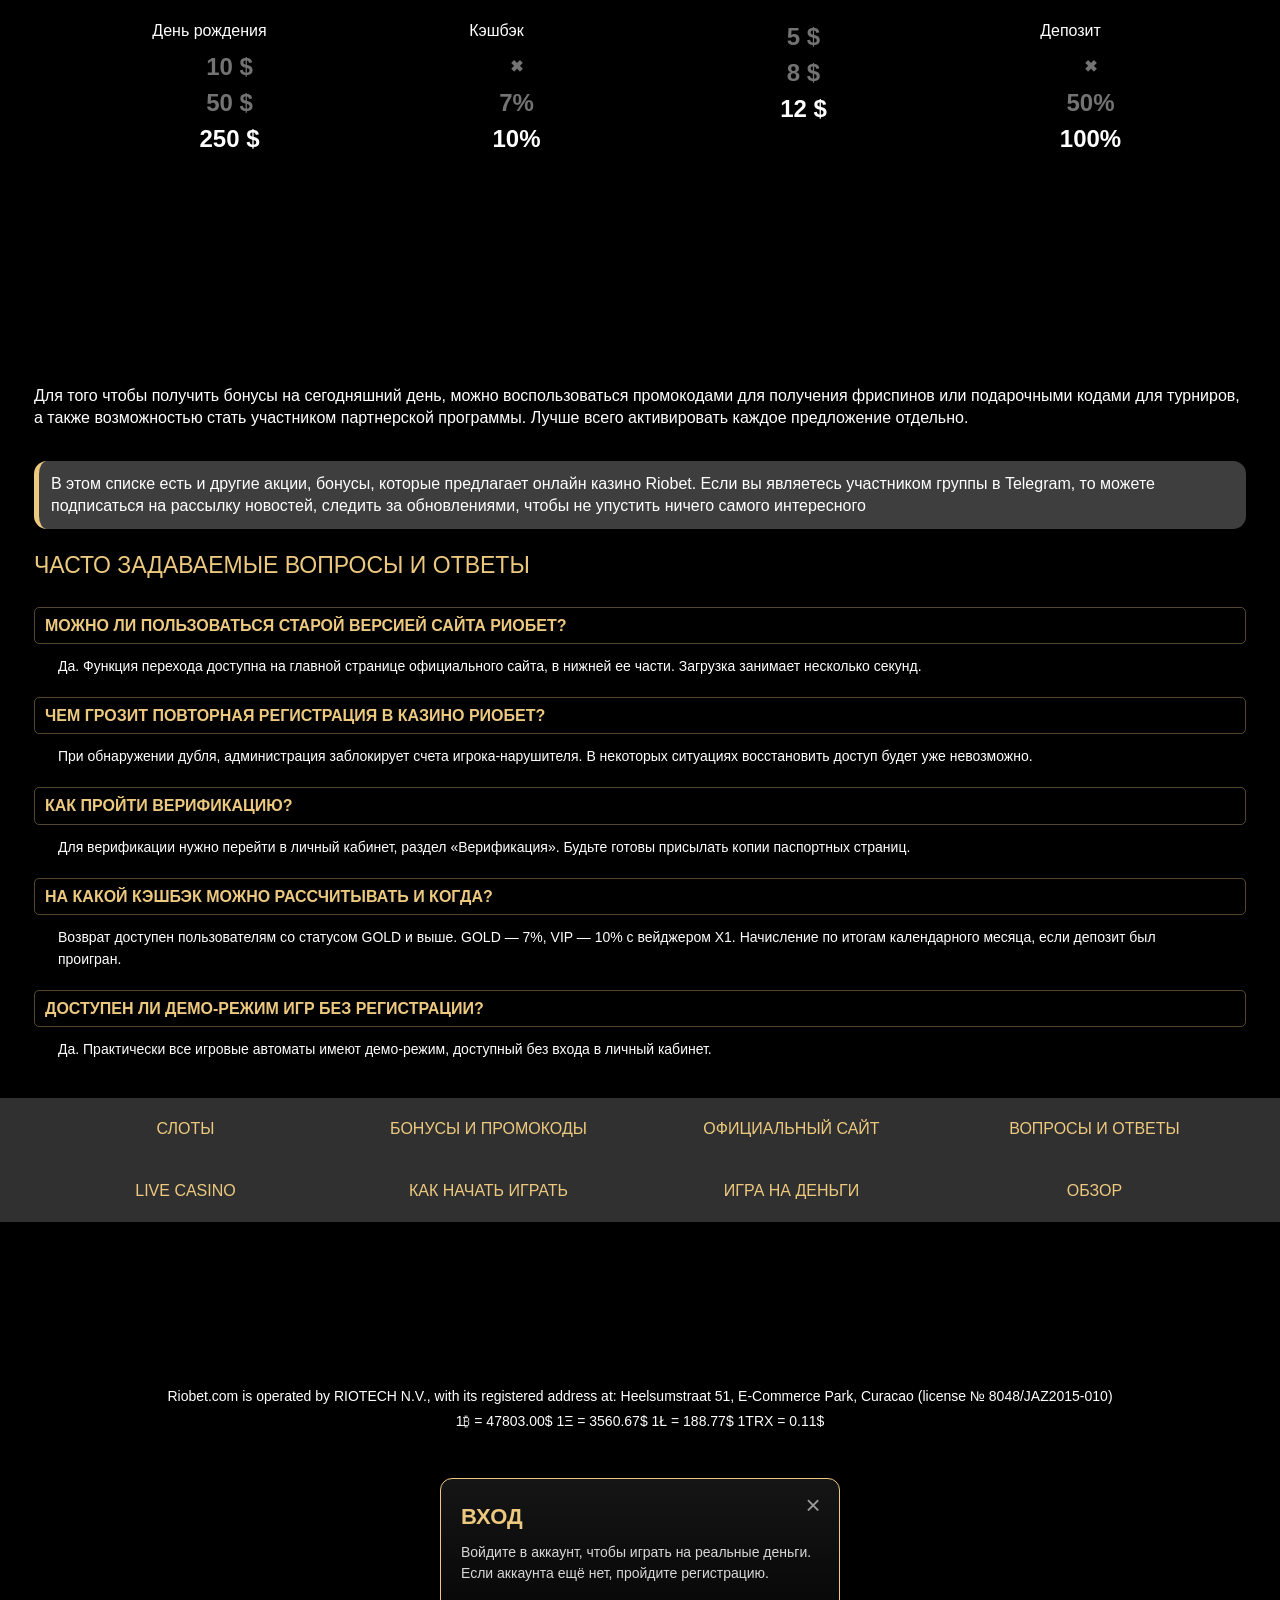
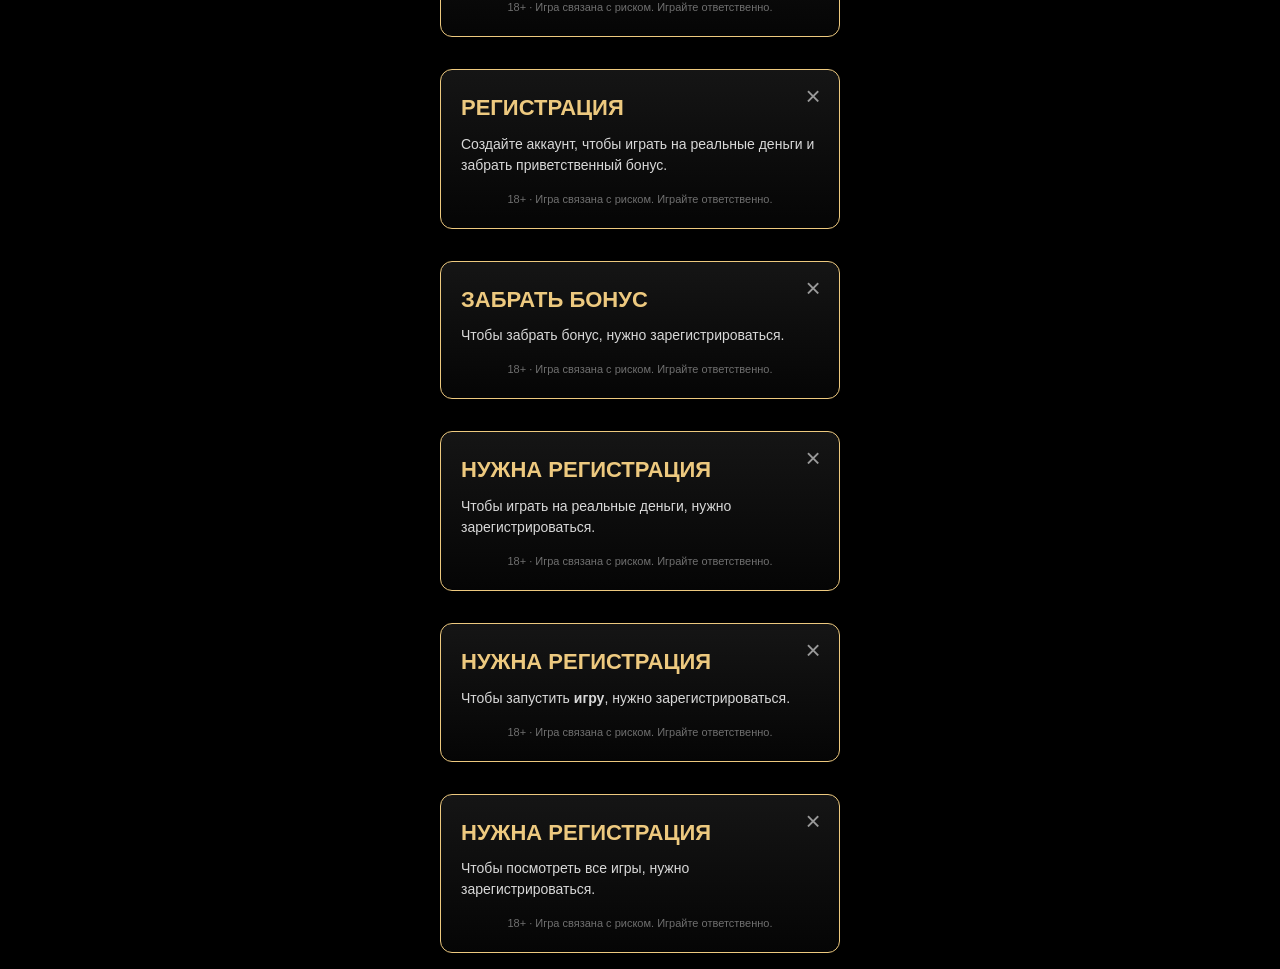
==== commit fae055b4: "fixses bugs" ====
--- a/amp/index.html
+++ b/amp/index.html
@@ -4,7 +4,7 @@
     <meta charset="UTF-8">
     <meta name="viewport" content="width=device-width,minimum-scale=1,initial-scale=1">
     <title>Riobet</title>
-    <link rel="canonical" href="https://riobet.com/">
+    <link rel="canonical" href="https://leonovegorf.github.io/riobet-test/">
     <meta name="description" content="Riobet">
     <meta name="theme-color" content="#000000">
     <link rel="icon" href="data:image/svg+xml,%3Csvg%20xmlns='http://www.w3.org/2000/svg'%20viewBox='0%200%2032%2032'%3E%3Ccircle%20cx='16'%20cy='16'%20r='15'%20fill='%231d7a3c'%20stroke='%23edc97f'%20stroke-width='2'/%3E%3Ctext%20x='16'%20y='22'%20font-family='Arial'%20font-size='16'%20font-weight='700'%20fill='%23edc97f'%20text-anchor='middle'%3ER%3C/text%3E%3C/svg%3E">
@@ -74,6 +74,7 @@
         }
 
         html{
+            scroll-behavior: smooth;
             -webkit-text-size-adjust: 100%;
         }
 
@@ -94,9 +95,8 @@
 
         a{
             text-decoration: none;
+            color: var(--gold);
             transition: color var(--ease), background-color var(--ease);
-            cursor: pointer;
-            color: var(--gold);
         }
 
         a:hover{
@@ -285,6 +285,7 @@
             display: flex;
             align-items: center;
             flex: none;
+            cursor: default;
         }
 
         .logo:hover{
@@ -475,9 +476,9 @@
             margin-right: 8px;
             display: flex;
             position: relative;
+            flex: none;
             width: 18px;
             height: 18px;
-            flex: none;
         }
 
         .container_nav_ico amp-img{
@@ -523,6 +524,22 @@
             background: #000;
             padding: 14px 16px;
             text-align: center;
+            position: relative;
+        }
+
+        .container_offer_close{
+            border-radius: 50%;
+            position: absolute;
+            width: 36px;
+            line-height: 1;
+            cursor: pointer;
+            border: 0;
+            background: var(--gold);
+            height: 36px;
+            color: var(--ink);
+            font-size: 22px;
+            top: -14px;
+            right: -6px;
         }
 
         .container_offer_kicker{
@@ -562,18 +579,20 @@
             background: transparent;
         }
 
-        .container_offer_code_label{
+        .container_offer_code_label,
+        .container_offer_code_value {
             color: var(--gold);
-            font-size: 12px;
+            font-size: 16px;
             font-weight: 700;
+            line-height: 1;
+        }
+
+        .container_offer_code_label {
             text-transform: uppercase;
         }
 
         .container_offer_code_value{
-            color: var(--gold);
-            font-size: 18px;
-            font-weight: 700;
-            letter-spacing: 0.06em;
+            letter-spacing: 0.04em;
         }
 
         .container_offer .btn{
@@ -613,10 +632,6 @@
             .container_offer_code{
                 padding-inline: 10px;
                 gap: 6px;
-            }
-
-            .container_offer_code_value{
-                font-size: 16px;
             }
         }
 
@@ -631,10 +646,19 @@
             .container_offer .btn{
                 min-width: 220px;
             }
+
+            .container_offer_code_label,
+            .container_offer_code_value {
+                font-size: 18px;
+            }
         }
 
         .container_slider{
             padding-top: 0;
+        }
+
+        .container_offer[hidden] + .container_slider{
+            padding-top: calc(var(--header-h) + var(--subnav-h));
         }
 
         .item_slide{
@@ -686,7 +710,7 @@
             list-style: none;
             display: grid;
             padding: 0;
-            grid-template-columns: repeat(2, 1fr);
+            grid-template-columns: repeat(2, minmax(0, 1fr));
             margin: 0;
             gap: 3px;
         }
@@ -938,18 +962,19 @@
 
         .container_howto_list{
             list-style: none;
-            padding: 0;
             flex-wrap: wrap;
             margin: 0;
             display: flex;
+            gap: 10px;
+            padding: 10px;
+            background: var(--nav-bg);
         }
 
         .container_howto_item{
-            background: var(--nav-bg);
-            width: 50%;
+            flex: 0 0 calc((100% - 10px) / 2);
+            max-width: calc((100% - 10px) / 2);
             display: flex;
             flex-direction: column;
-            padding: 0 10px;
         }
 
         .container_howto_icon{
@@ -1005,6 +1030,16 @@
             font-weight: 500;
         }
 
+        .container_article .container_article_title h2,
+        .container_article .container_article_title p{
+            display: inline;
+            margin: 0;
+            color: inherit;
+            font: inherit;
+            line-height: inherit;
+            text-transform: inherit;
+        }
+
         .container_article_title-ico{
             width: 1.2em;
             display: inline-block;
@@ -1053,9 +1088,7 @@
         }
 
         .container_article_list li {
-            line-height: inherit;
             line-height: 26px;
-            font-size: inherit;
             font-size: var(--font-size);
             padding: 0 0 10px 15px;
             color: #fff;
@@ -1387,6 +1420,12 @@
             background: linear-gradient(180deg, #424242 0%, #333333 100%);
         }
 
+        .container_table_cell a,
+        .container_table_cell a:hover{
+            color: inherit;
+            text-decoration: none;
+        }
+
         .container_faq{
             display: flex;
             flex-direction: column;
@@ -1558,7 +1597,6 @@
             text-align: left;
             font-family: inherit;
             font-size: var(--font-size);
-            font-weight: 700;
             margin: 0;
             padding: 6px 15px;
             background: transparent;
@@ -1608,19 +1646,22 @@
 
         }
 
-        .container_footer_nav{
+        .container_footer_nav ul{
+            list-style: none;
+            display: grid;
+            grid-template-columns: 1fr;
+            margin: 0;
+            padding: 0;
+        }
+
+        .container_footer_nav li{
             display: flex;
-            flex-direction: column;
-            padding: 0;
-        }
-
-        .container_footer_col{
-            flex-direction: column;
-            display: flex;
-            align-items: center;
-        }
-
-        .container_footer_col a{
+            justify-content: center;
+            min-width: 0;
+            max-width: 100%;
+        }
+
+        .container_footer_nav a{
             font-size: var(--font-size);
             font-weight: 400;
             color: var(--gold);
@@ -1635,7 +1676,7 @@
             text-align: center;
         }
 
-        .container_footer_col a:hover{
+        .container_footer_nav a:hover{
             text-decoration: none;
             color: #fff;
         }
@@ -1719,6 +1760,10 @@
                 display: none;
             }
 
+            .logo{
+                cursor: pointer;
+            }
+
             .site_menu,
             .site_menu.is-open{
                 display: contents;
@@ -1729,21 +1774,17 @@
             }
 
             .container_games_grid{
-                grid-template-columns: repeat(3, 1fr);
+                grid-template-columns: repeat(3, minmax(0, 1fr));
             }
 
             .item_winner{
                 flex: 0 0 calc((100% - 2 * 7px) / 3);
             }
 
-            .container_footer_nav{
-                flex-direction: row;
-                flex-wrap: nowrap;
-            }
-
-            .container_footer_col{
-                min-width: 0;
-                flex: 1 1 0;
+            .container_footer_nav ul{
+                grid-template-columns: repeat(4, minmax(0, 1fr));
+                grid-template-rows: repeat(2, auto);
+                grid-auto-flow: column;
             }
         }
 
@@ -1828,7 +1869,7 @@
             }
 
             .container_games_grid{
-                grid-template-columns: repeat(4, 1fr);
+                grid-template-columns: repeat(4, minmax(0, 1fr));
             }
 
             .item_game_play{
@@ -1859,12 +1900,12 @@
 
             .container_jackpot_label{
                 font-size: clamp(20px, 1.76vw, 31px);
-                bottom: 33.1%;
+                bottom: 33%;
             }
 
             .container_jackpot_sum{
                 font-size: clamp(44px, 4.66vw, 82px);
-                bottom: 15.1%;
+                bottom: 15%;
             }
 
             .container_jackpot_cta{
@@ -1875,9 +1916,15 @@
                 padding: 0 24px;
             }
 
-            .container_howto_item{
-                width: 20%;
-                padding: 0 12px;
+            .container_howto_list{
+                gap: 12px;
+                padding: 12px;
+            }
+
+            .container_howto_item,
+            .container_howto_item:last-child{
+                flex-basis: calc((100% - 48px) / 5);
+                max-width: calc((100% - 48px) / 5);
             }
 
             .container_howto_icon{
@@ -1978,7 +2025,7 @@
 
             .container_article h3{
                 margin-bottom: 20px;
-                line-height: 19.2px;
+                line-height: 19px;
                 font-size: var(--font-size);
             }
 
@@ -2134,11 +2181,11 @@
         .container_howto_list { width: 100%; }
         .container_howto_item {
             box-sizing: border-box;
-            flex: 0 0 50%;
-            max-width: 50%;
+            flex: 0 0 calc((100% - 10px) / 2);
+            max-width: calc((100% - 10px) / 2);
         }
         .container_howto_item:last-child {
-            flex: 0 0 100%;
+            flex-basis: 100%;
             max-width: 100%;
         }
         .container_howto_item:last-child .container_howto_cta {
@@ -2146,13 +2193,10 @@
             align-self: center;
         }
         @media (min-width: 900px) {
-            .container_howto_item {
-                flex: 0 0 20%;
-                max-width: 20%;
-            }
+            .container_howto_item,
             .container_howto_item:last-child {
-                flex: 0 0 20%;
-                max-width: 20%;
+                flex: 0 0 calc((100% - 48px) / 5);
+                max-width: calc((100% - 48px) / 5);
             }
             .container_howto_item:last-child .container_howto_cta {
                 width: 100%;
@@ -2161,7 +2205,6 @@
         }
 
         .container_games_grid {
-            grid-template-columns: repeat(2, minmax(0, 1fr));
             width: 100%;
             max-width: 100%;
             overflow: hidden;
@@ -2189,20 +2232,15 @@
             transform: translate(-50%, -50%) scale(1);
         }
 
-        .logo { width: auto; }
-        .logo amp-img { width: auto; max-width: 100%; height: 32px; }
+        .logo amp-img {
+            width: auto;
+            max-width: 100%;
+            height: 32px;
+        }
         @media (min-width: 420px) {
             .logo amp-img { height: 38px; }
         }
-        @media (min-width: 600px) {
-            .container_games_grid {
-                grid-template-columns: repeat(3, minmax(0, 1fr));
-            }
-        }
         @media (min-width: 900px) {
-            .container_games_grid {
-                grid-template-columns: repeat(4, minmax(0, 1fr));
-            }
             .logo amp-img { height: 70px; }
         }
 
@@ -2212,7 +2250,10 @@
             height: 100%;
             overflow: hidden;
         }
-        .item_winner amp-img img { object-fit: cover; }
+
+        .item_winner amp-img img {
+            object-fit: cover;
+        }
 
         html, body {
             overflow-x: hidden;
@@ -2229,14 +2270,22 @@
             overflow: hidden;
         }
         amp-carousel.amp_hero amp-img,
-        amp-carousel.amp_jackpot amp-img { max-width: 100%; }
+        amp-carousel.amp_jackpot amp-img {
+            max-width: 100%;
+        }
 
         amp-img.container_bonus_hero img,
-        .container_bonus_hero img { object-fit: contain; }
+        .container_bonus_hero img {
+            object-fit: contain;
+        }
         amp-img.container_bonus_crown img,
-        .container_bonus_crown img { object-fit: contain; }
+        .container_bonus_crown img {
+            object-fit: contain;
+        }
         amp-img.container_bonus_arrow img,
-        .container_bonus_arrow img { object-fit: contain; }
+        .container_bonus_arrow img {
+            object-fit: contain;
+        }
 
         @media (min-width: 900px) {
             .item_game_play {
@@ -2353,7 +2402,7 @@
         .container_faq_a,
         .container_bonus_title,
         .container_bonus_tier,
-        .container_footer_col a{
+        .container_footer_nav a{
             overflow-wrap: anywhere;
             min-width: 0;
             max-width: 100%;
@@ -2364,11 +2413,6 @@
         amp-carousel .amp-carousel-button{
             min-width: 0;
             overflow: hidden;
-        }
-
-        .container_footer_col{
-            min-width: 0;
-            max-width: 100%;
         }
 
         @media (max-width: 599px) {
@@ -2446,7 +2490,7 @@
                 font-size: 28px;
             }
 
-            .container_footer_col a {
+            .container_footer_nav a {
                 min-height: 44px;
                 font-size: 14px;
             }
@@ -2488,7 +2532,7 @@
 <body>
 <header class="container_header">
     <div class="container wrapper_content">
-        <a class="logo" href="#top" aria-label="Riobet — на главную">
+        <a class="logo" href="#top" on="tap:top.scrollTo(duration=300, position=top)" aria-label="Riobet — на главную">
             <amp-img src="../img/logo.svg" width="175" height="56" layout="intrinsic" alt="Riobet"></amp-img>
         </a>
         <button class="burger" type="button" [class]="menuOpen ? 'burger is-open' : 'burger'" on="tap:AMP.setState({menuOpen: !menuOpen})" aria-label="Меню">
@@ -2531,10 +2575,12 @@
     </div>
 </header>
 
-<main>
-    <section class="container_offer" id="top" aria-label="Приветственный бонус">
+<main id="top">
+    <h1 class="visually-hidden">Обзор Риобет</h1>
+    <section class="container_offer" aria-label="Приветственный бонус" [hidden]="offerClosed">
         <div class="container">
             <div class="container_offer_box">
+                <button class="container_offer_close" type="button" on="tap:AMP.setState({offerClosed: true})" aria-label="Закрыть">×</button>
                 <p class="container_offer_kicker">Приветственный бонус</p>
                 <p class="container_offer_text">100% на первый депозит и 150 фриспинов</p>
                 <div class="container_offer_row">
@@ -3007,11 +3053,11 @@
             aria-labelledby="review-title"
     >
         <div class="container">
-            <h1 class="container_article_title" id="review-title">
-                Обзор Риобет
+            <div class="container_article_title">
+                <h2 id="review-title">Обзор Риобет</h2>
                 <amp-img class="container_article_title-ico" src="../img/icons/slot-machine.png?v=3" width="22" height="22" layout="fixed" alt=""></amp-img>
-                лицензионное онлайн казино на деньги с моментальным выводом
-            </h1>
+                <p>лицензионное онлайн казино на деньги с моментальным выводом</p>
+            </div>
             <div class="container_subscribe">
                 <p class="container_subscribe_title">Ты заслуживаешь только лучшие бонусы!</p>
                 <p class="container_subscribe_text">
@@ -3069,15 +3115,15 @@
                     </div>
                     <div class="container_table_row" role="row">
                         <div class="container_table_th" role="rowheader"><div class="container_table_cell">E-mail</div></div>
-                        <div class="container_table_td" role="cell"><div class="container_table_cell">support@riobet.com</div></div>
+                        <div class="container_table_td" role="cell"><div class="container_table_cell"><a href="mailto:support@riobet.com">support@riobet.com</a></div></div>
                     </div>
                     <div class="container_table_row" role="row">
                         <div class="container_table_th" role="rowheader"><div class="container_table_cell">Skype</div></div>
-                        <div class="container_table_td" role="cell"><div class="container_table_cell">riosupport</div></div>
+                        <div class="container_table_td" role="cell"><div class="container_table_cell"><a href="skype:riosupport?chat">riosupport</a></div></div>
                     </div>
                     <div class="container_table_row" role="row">
                         <div class="container_table_th" role="rowheader"><div class="container_table_cell">Tel</div></div>
-                        <div class="container_table_td" role="cell"><div class="container_table_cell">+372 602 79 83</div></div>
+                        <div class="container_table_td" role="cell"><div class="container_table_cell"><a href="tel:+3726027983">+372 602 79 83</a></div></div>
                     </div>
                 </div>
             </div>
@@ -3322,22 +3368,16 @@
     <div class="container_footer_links">
         <div class="container">
             <nav class="container_footer_nav" aria-label="Информация">
-                <div class="container_footer_col">
-                    <a href="#games">Слоты</a>
-                    <a href="#live">Live Casino</a>
-                </div>
-                <div class="container_footer_col">
-                    <a href="#bonuses-promo">Бонусы и промокоды</a>
-                    <a href="#howto">Как начать играть</a>
-                </div>
-                <div class="container_footer_col">
-                    <a href="#official">Официальный сайт</a>
-                    <a href="#play">Игра на деньги</a>
-                </div>
-                <div class="container_footer_col">
-                    <a href="#faq">Вопросы и ответы</a>
-                    <a href="#review">Обзор</a>
-                </div>
+                <ul>
+                    <li><a href="#games">Слоты</a></li>
+                    <li><a href="#live">Live Casino</a></li>
+                    <li><a href="#bonuses-promo">Бонусы и промокоды</a></li>
+                    <li><a href="#howto">Как начать играть</a></li>
+                    <li><a href="#official">Официальный сайт</a></li>
+                    <li><a href="#play">Игра на деньги</a></li>
+                    <li><a href="#faq">Вопросы и ответы</a></li>
+                    <li><a href="#review">Обзор</a></li>
+                </ul>
             </nav>
         </div>
     </div>
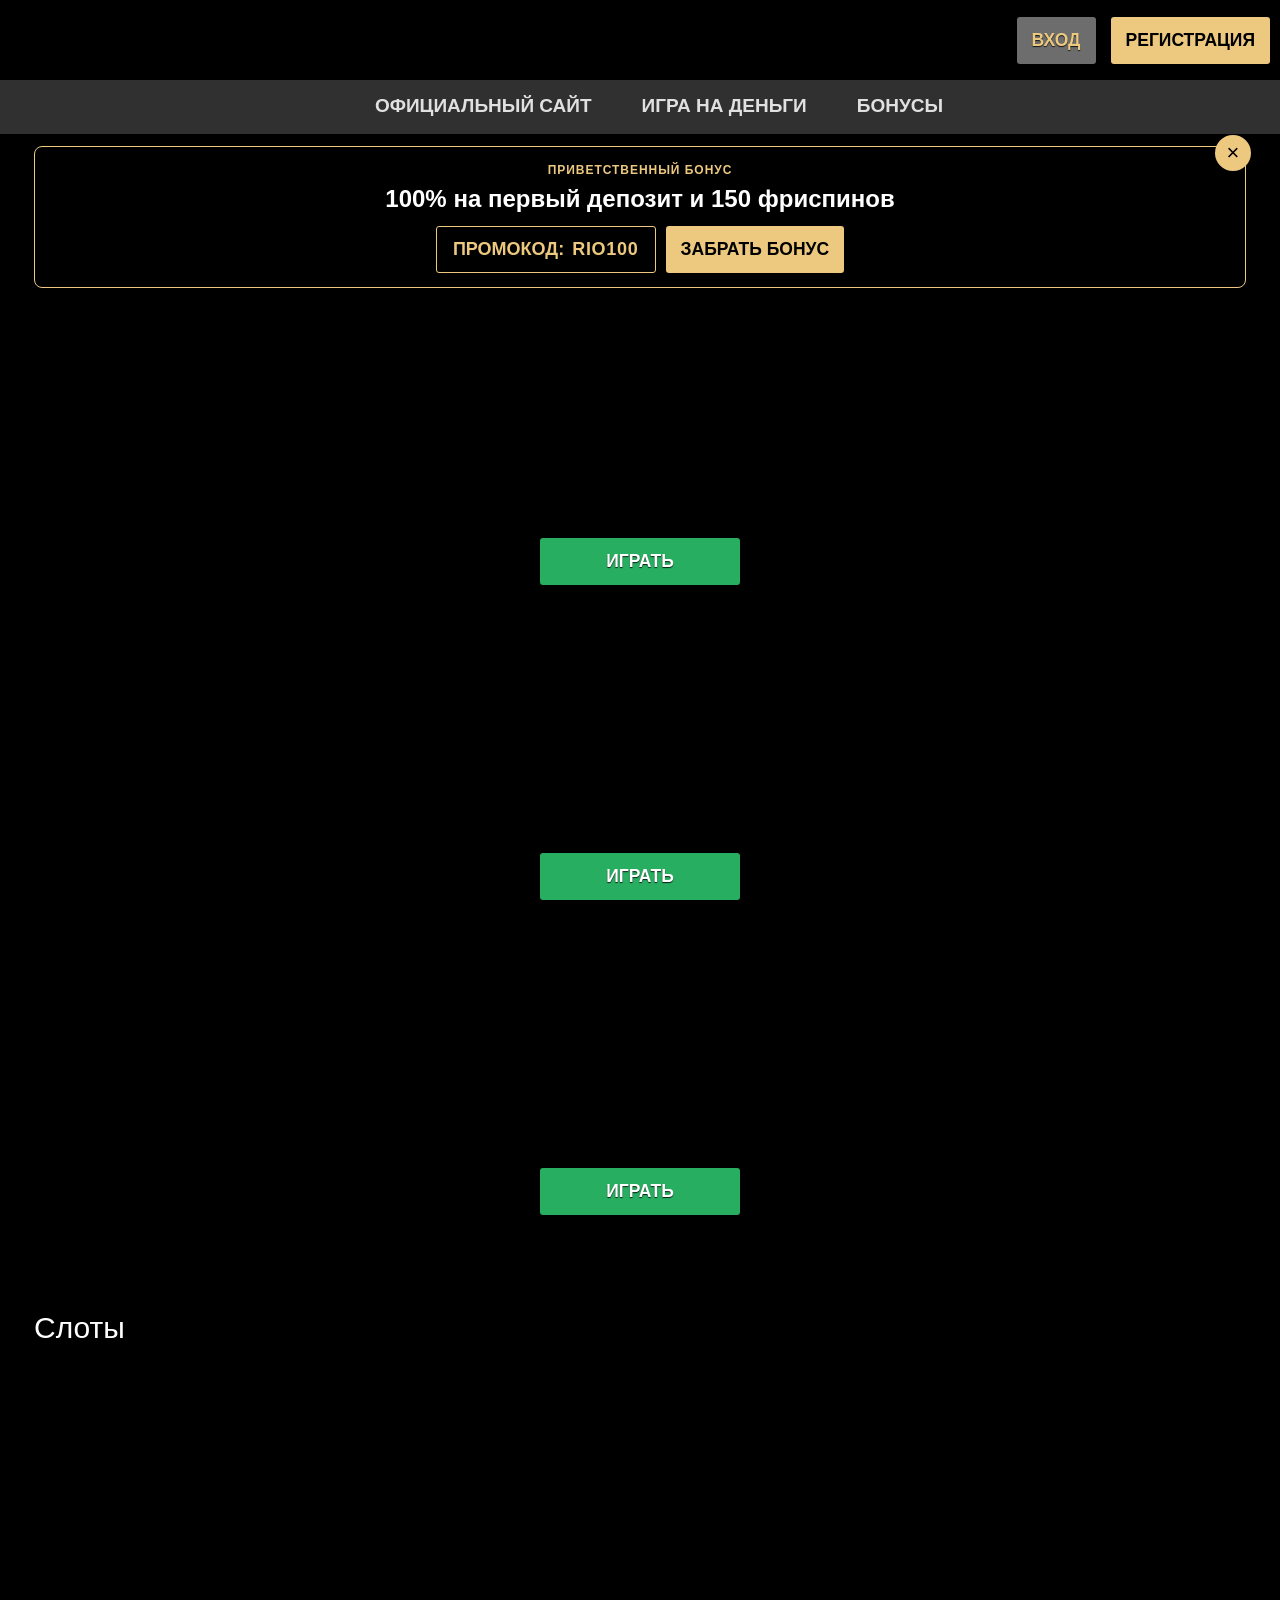
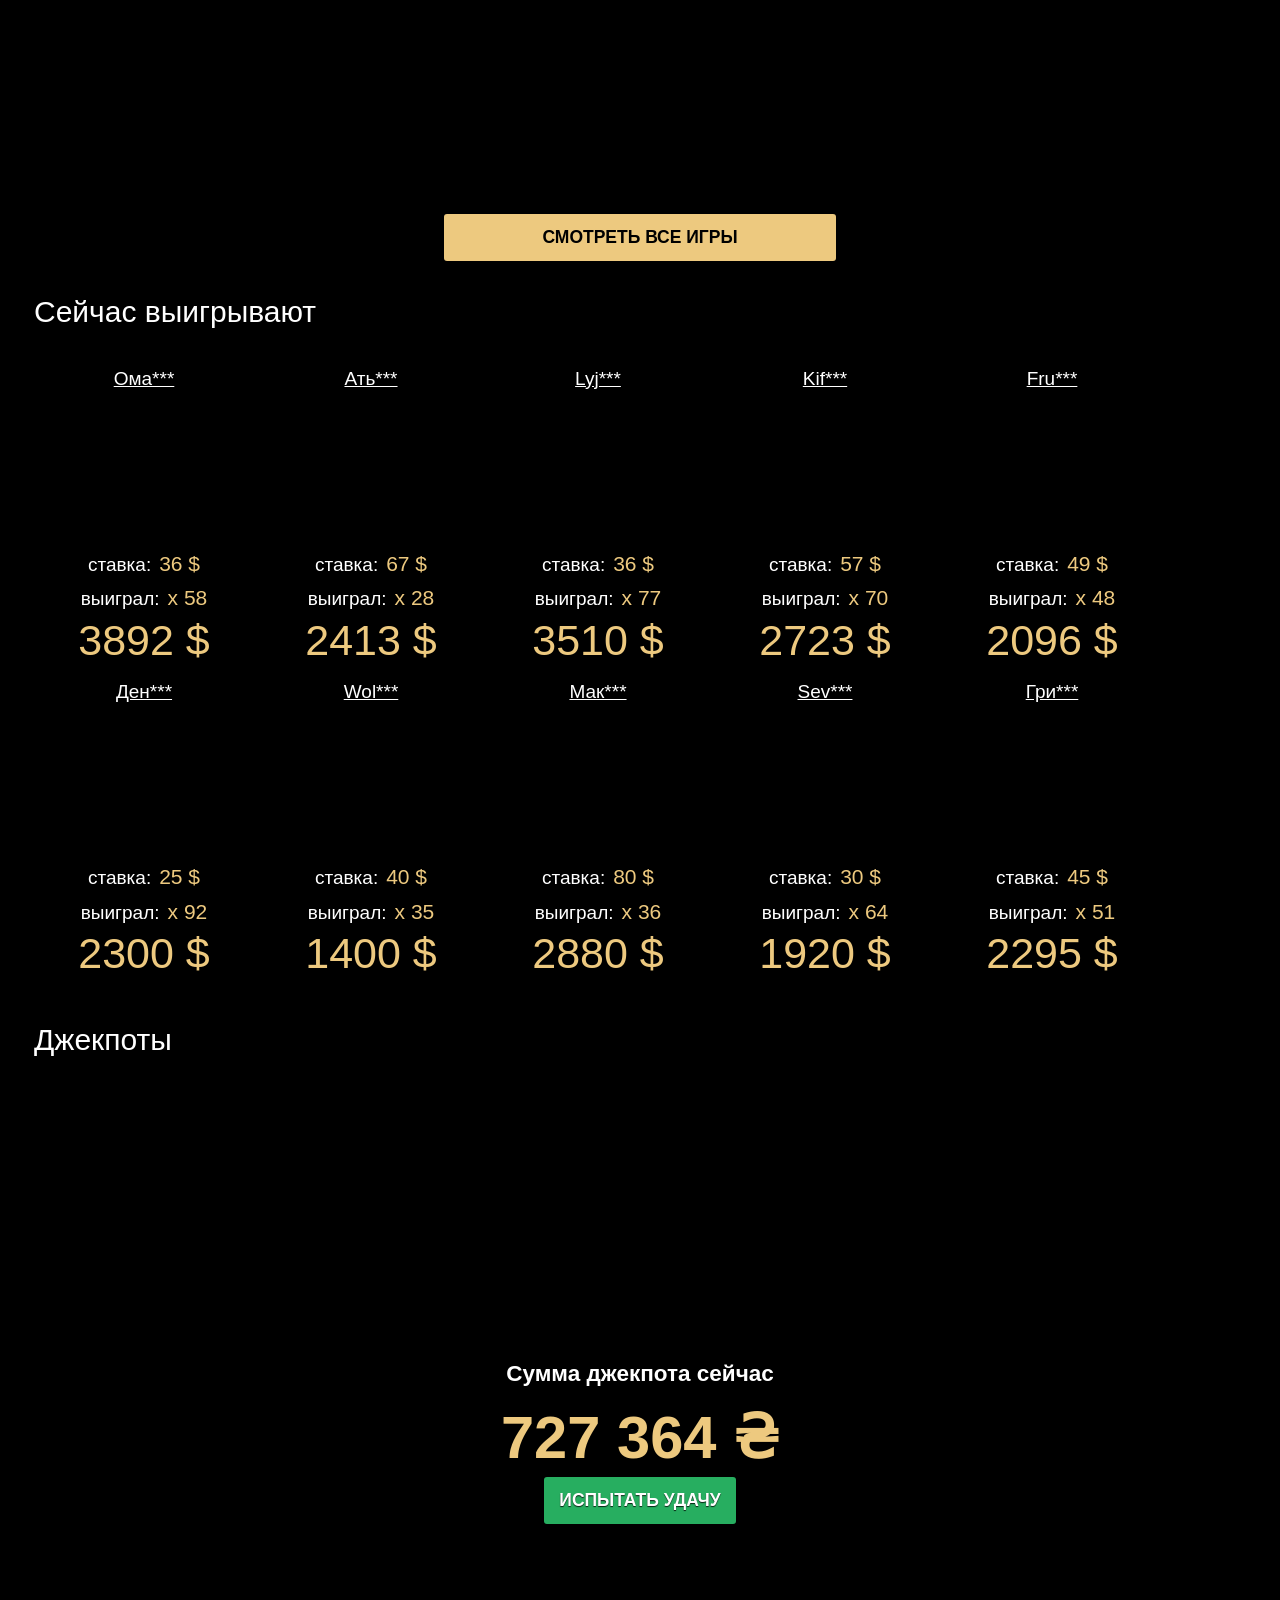
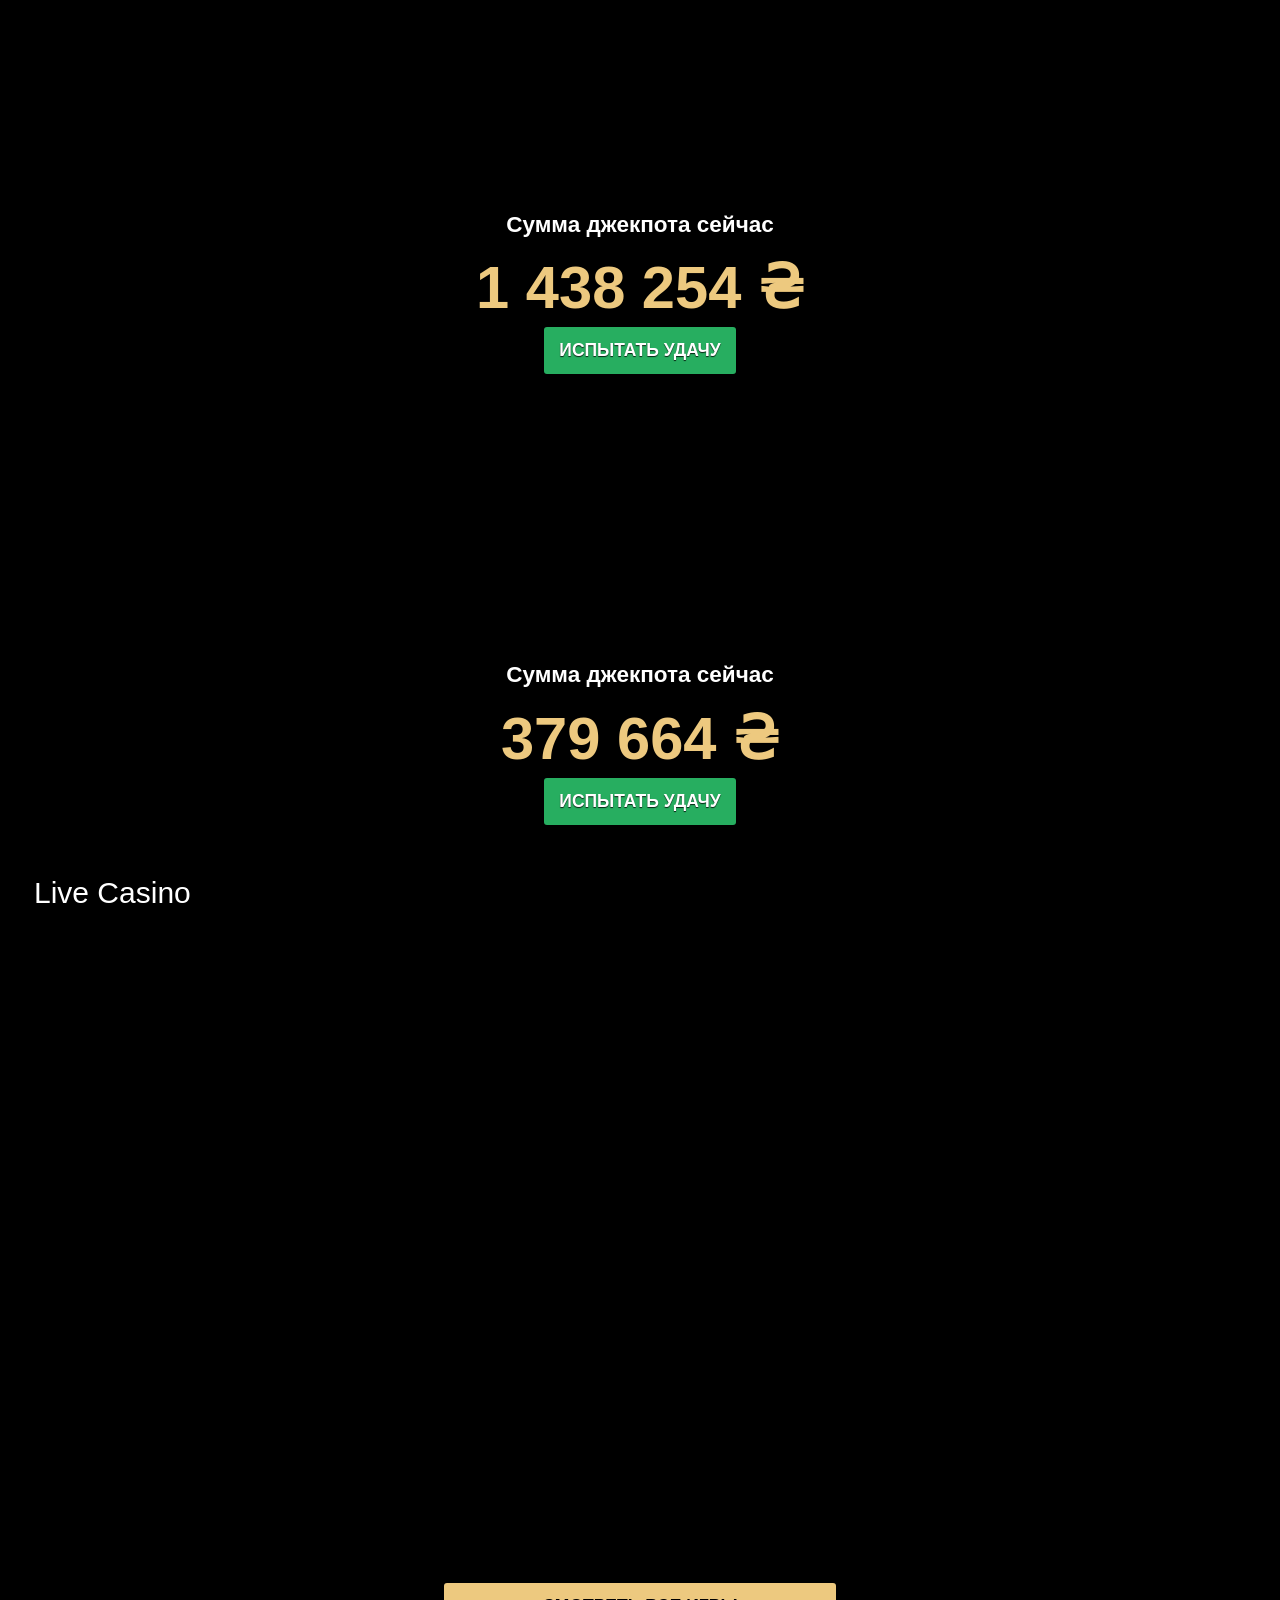
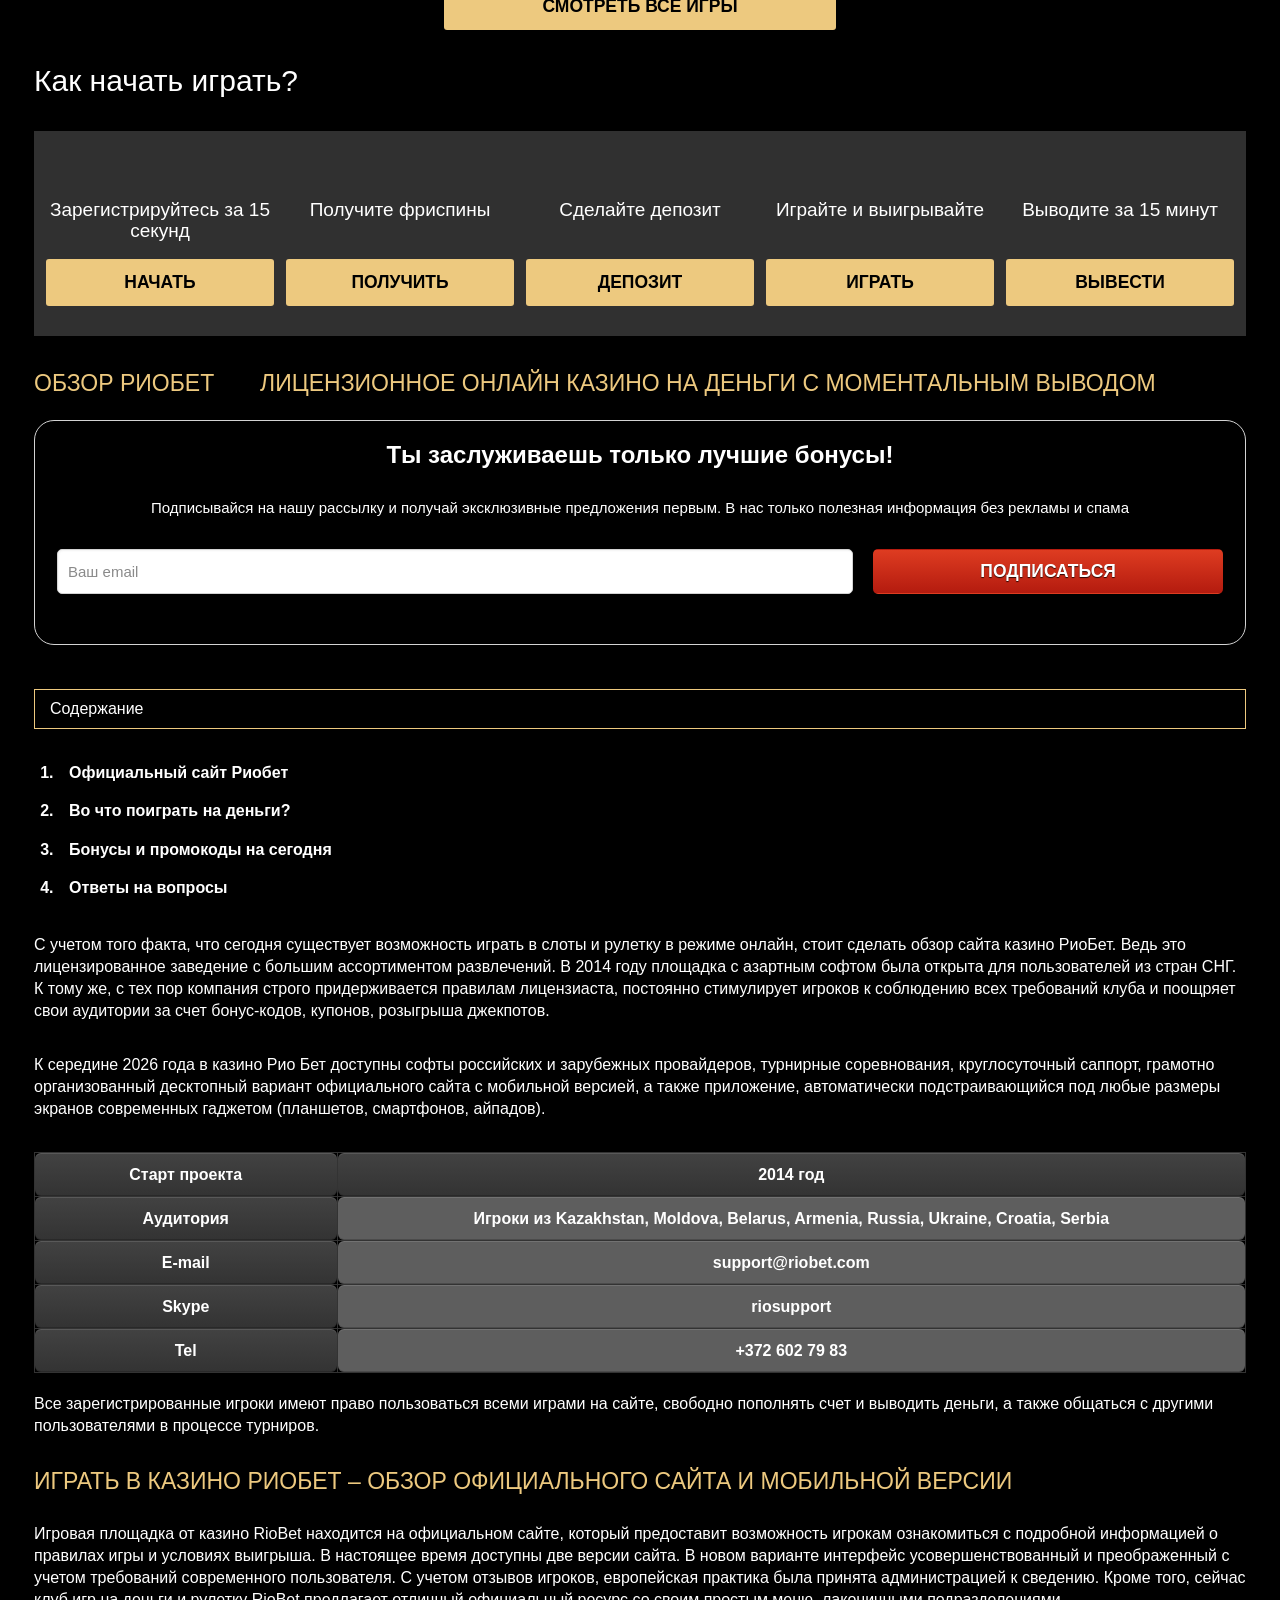
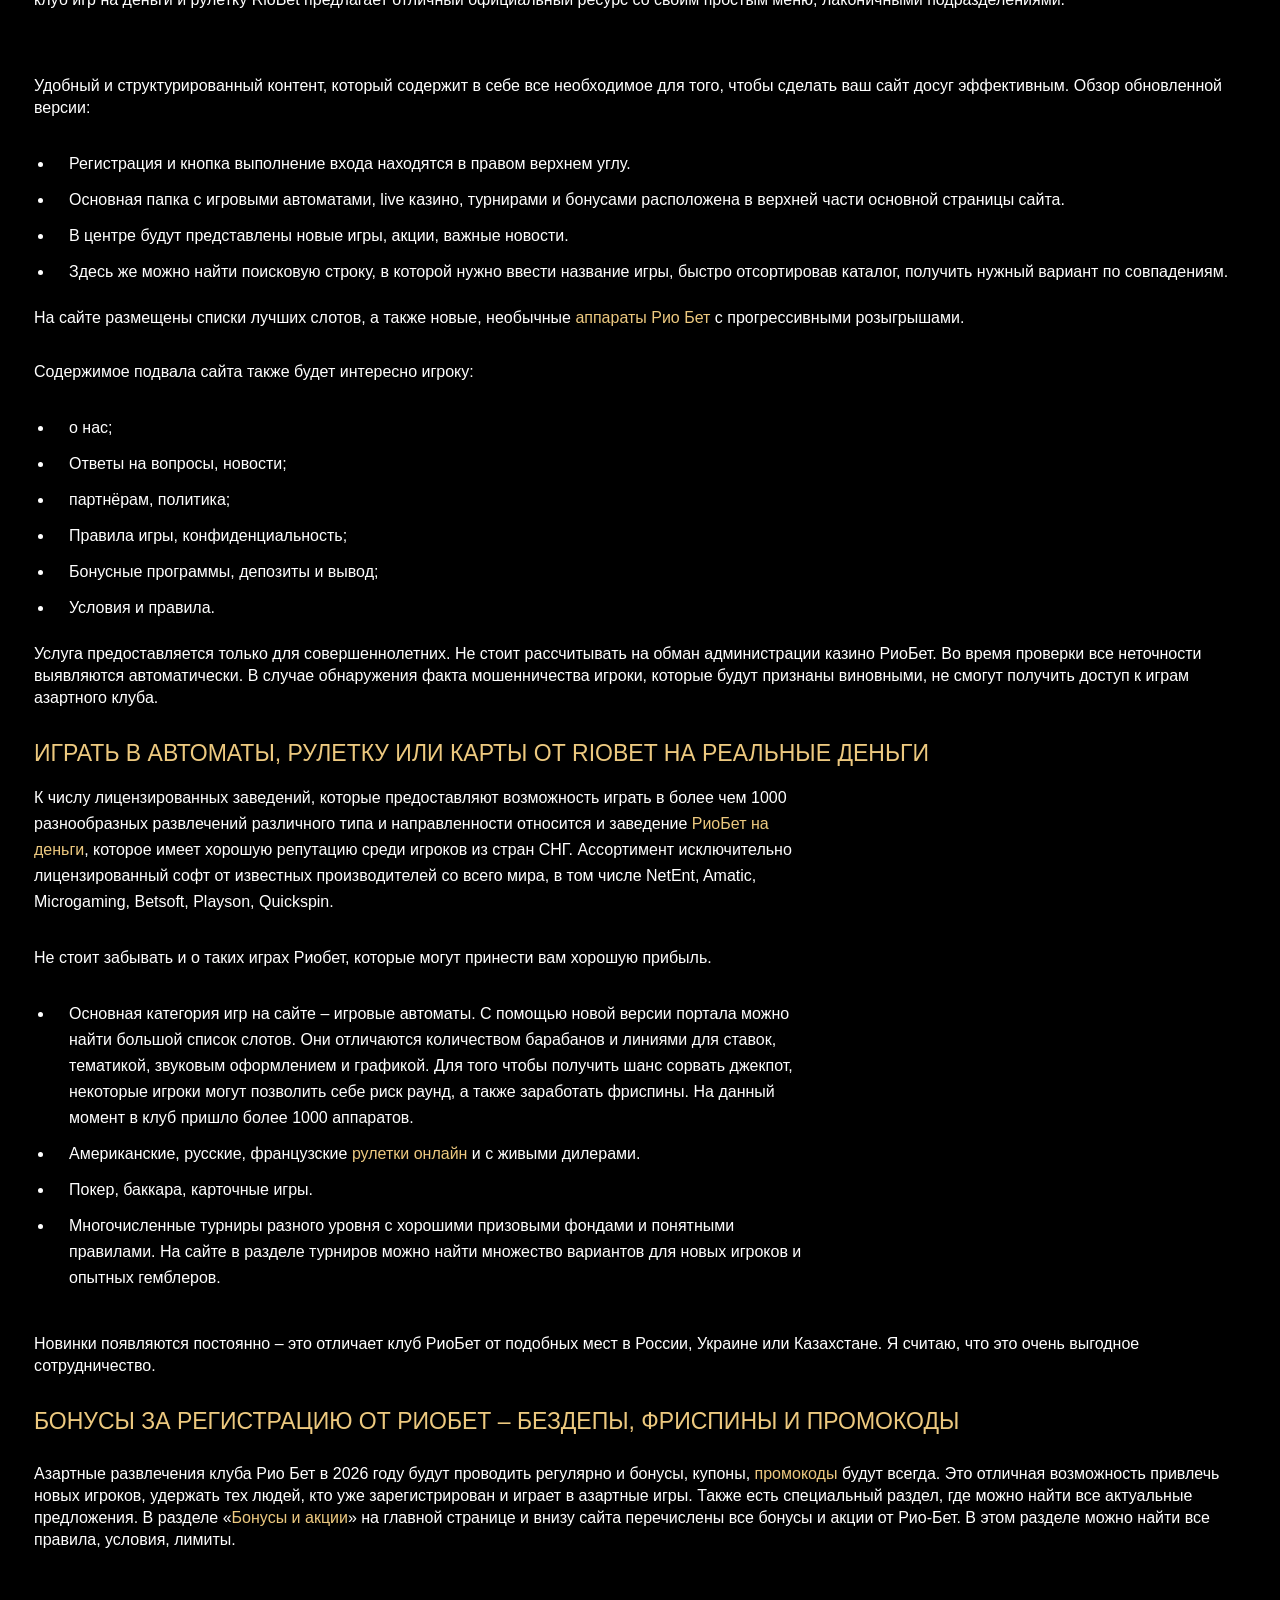
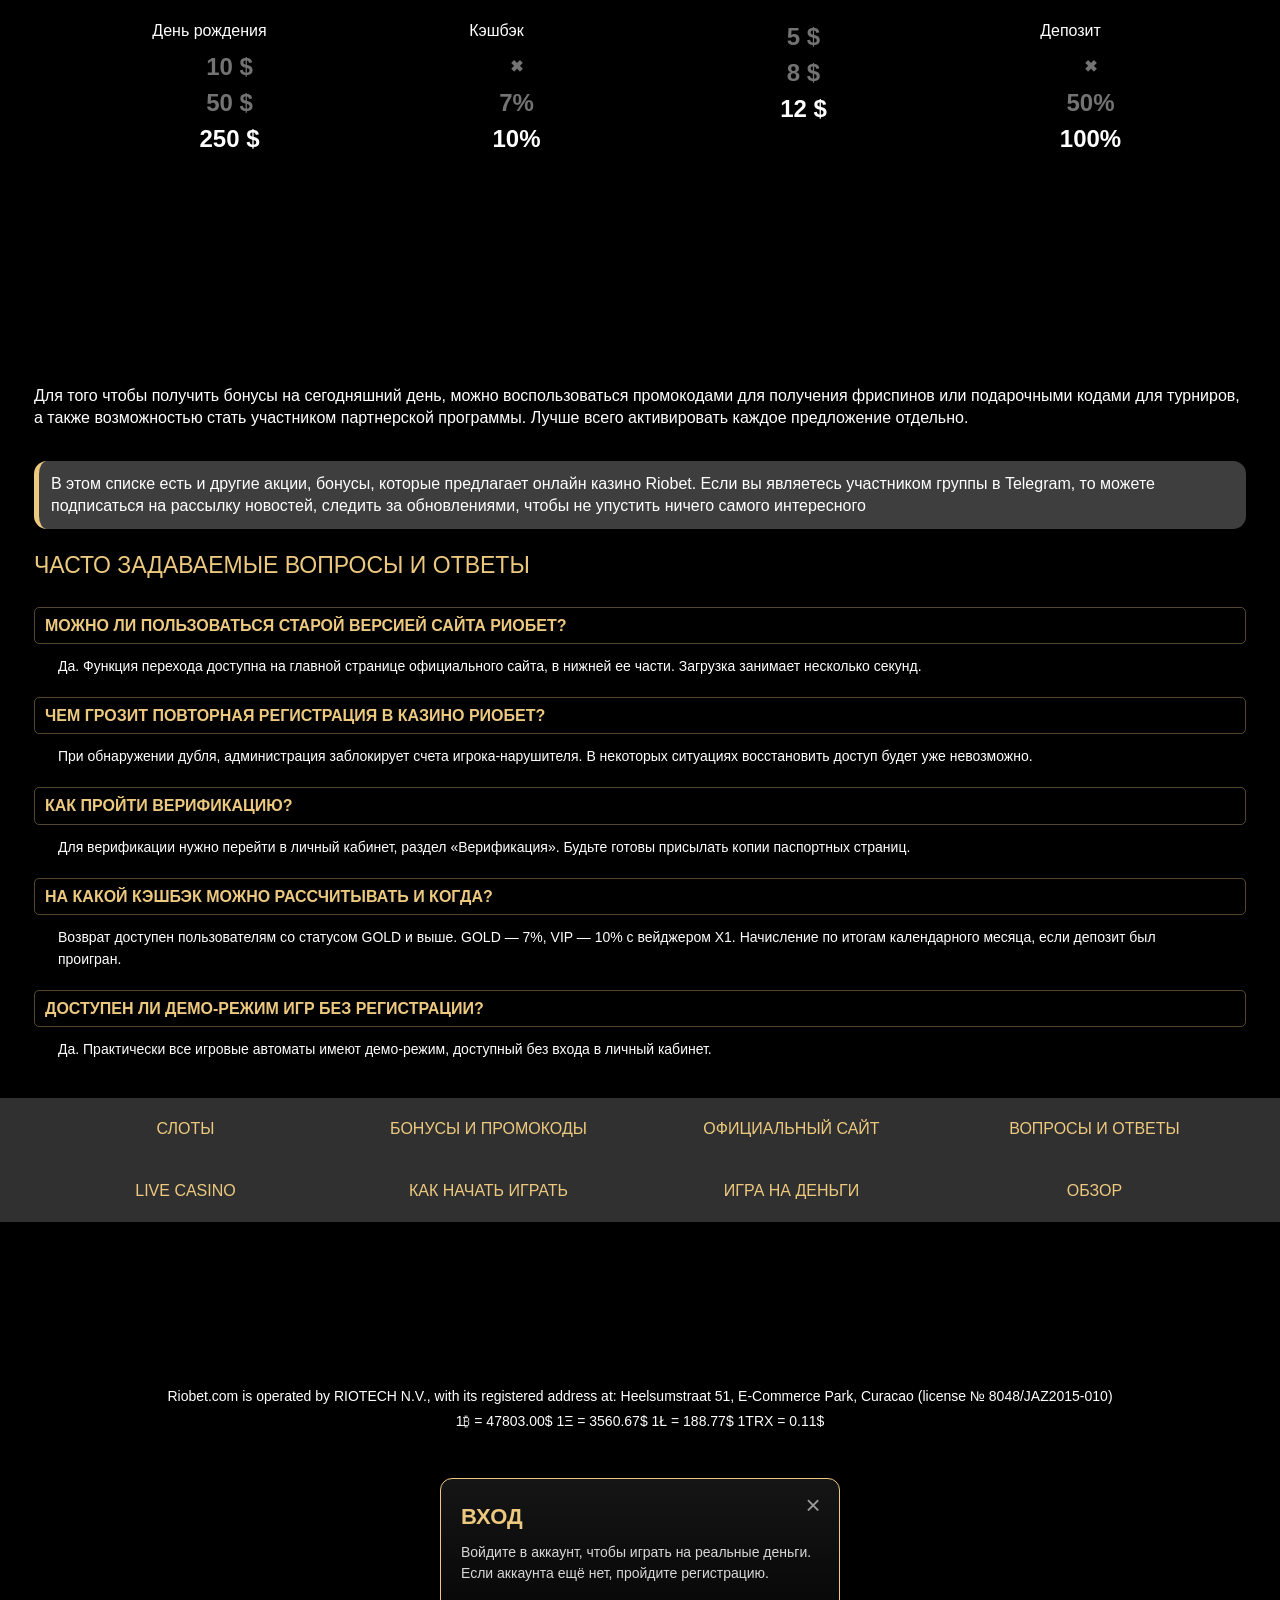
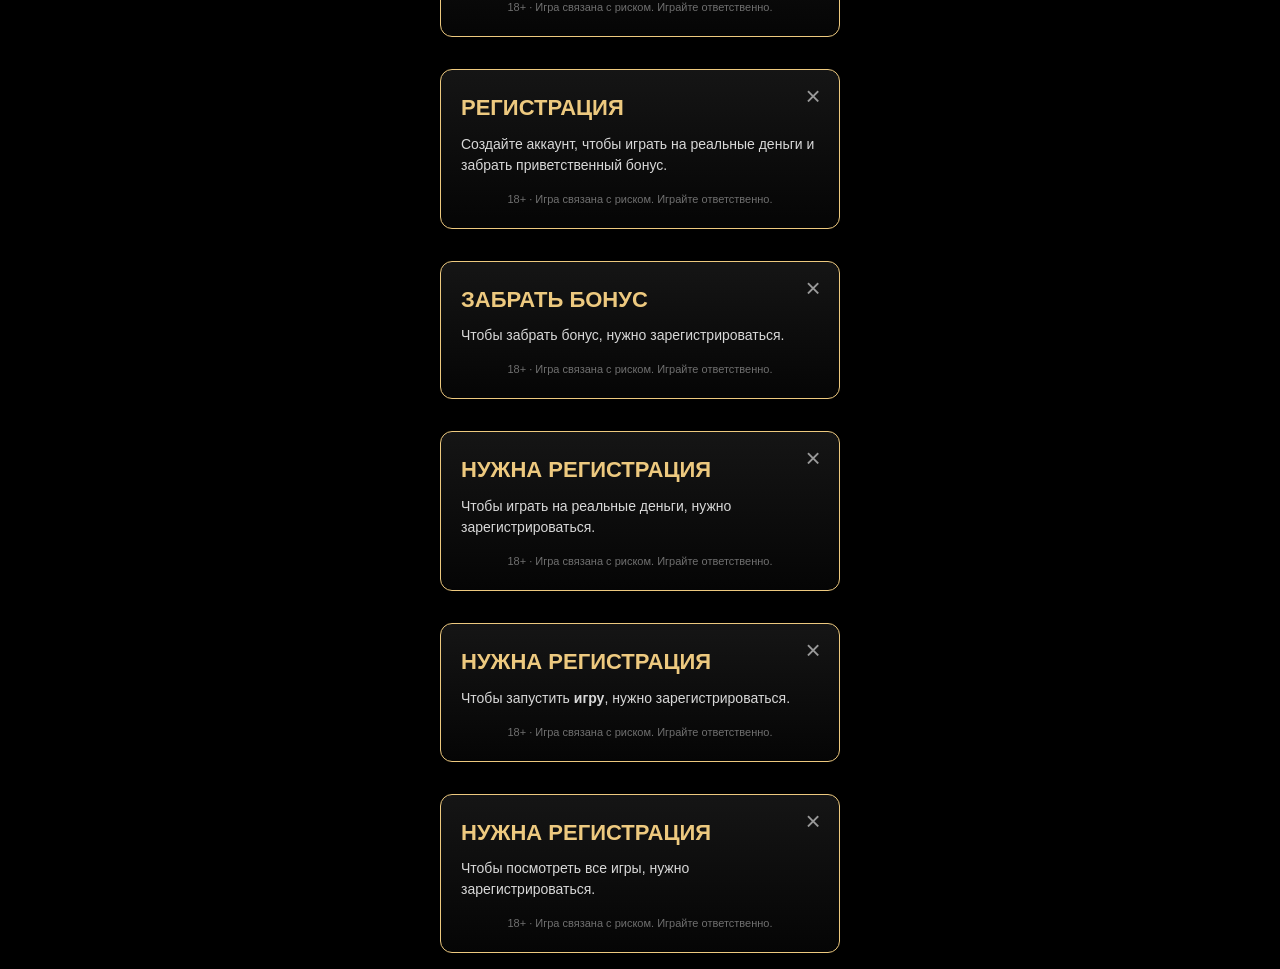
==== commit d271e005: "fix close button position" ====
--- a/amp/index.html
+++ b/amp/index.html
@@ -538,7 +538,7 @@
             height: 36px;
             color: var(--ink);
             font-size: 22px;
-            top: -14px;
+            top: -12px;
             right: -6px;
         }
 
@@ -1674,6 +1674,7 @@
             letter-spacing: 0;
             align-items: center;
             text-align: center;
+            cursor: default;
         }
 
         .container_footer_nav a:hover{
